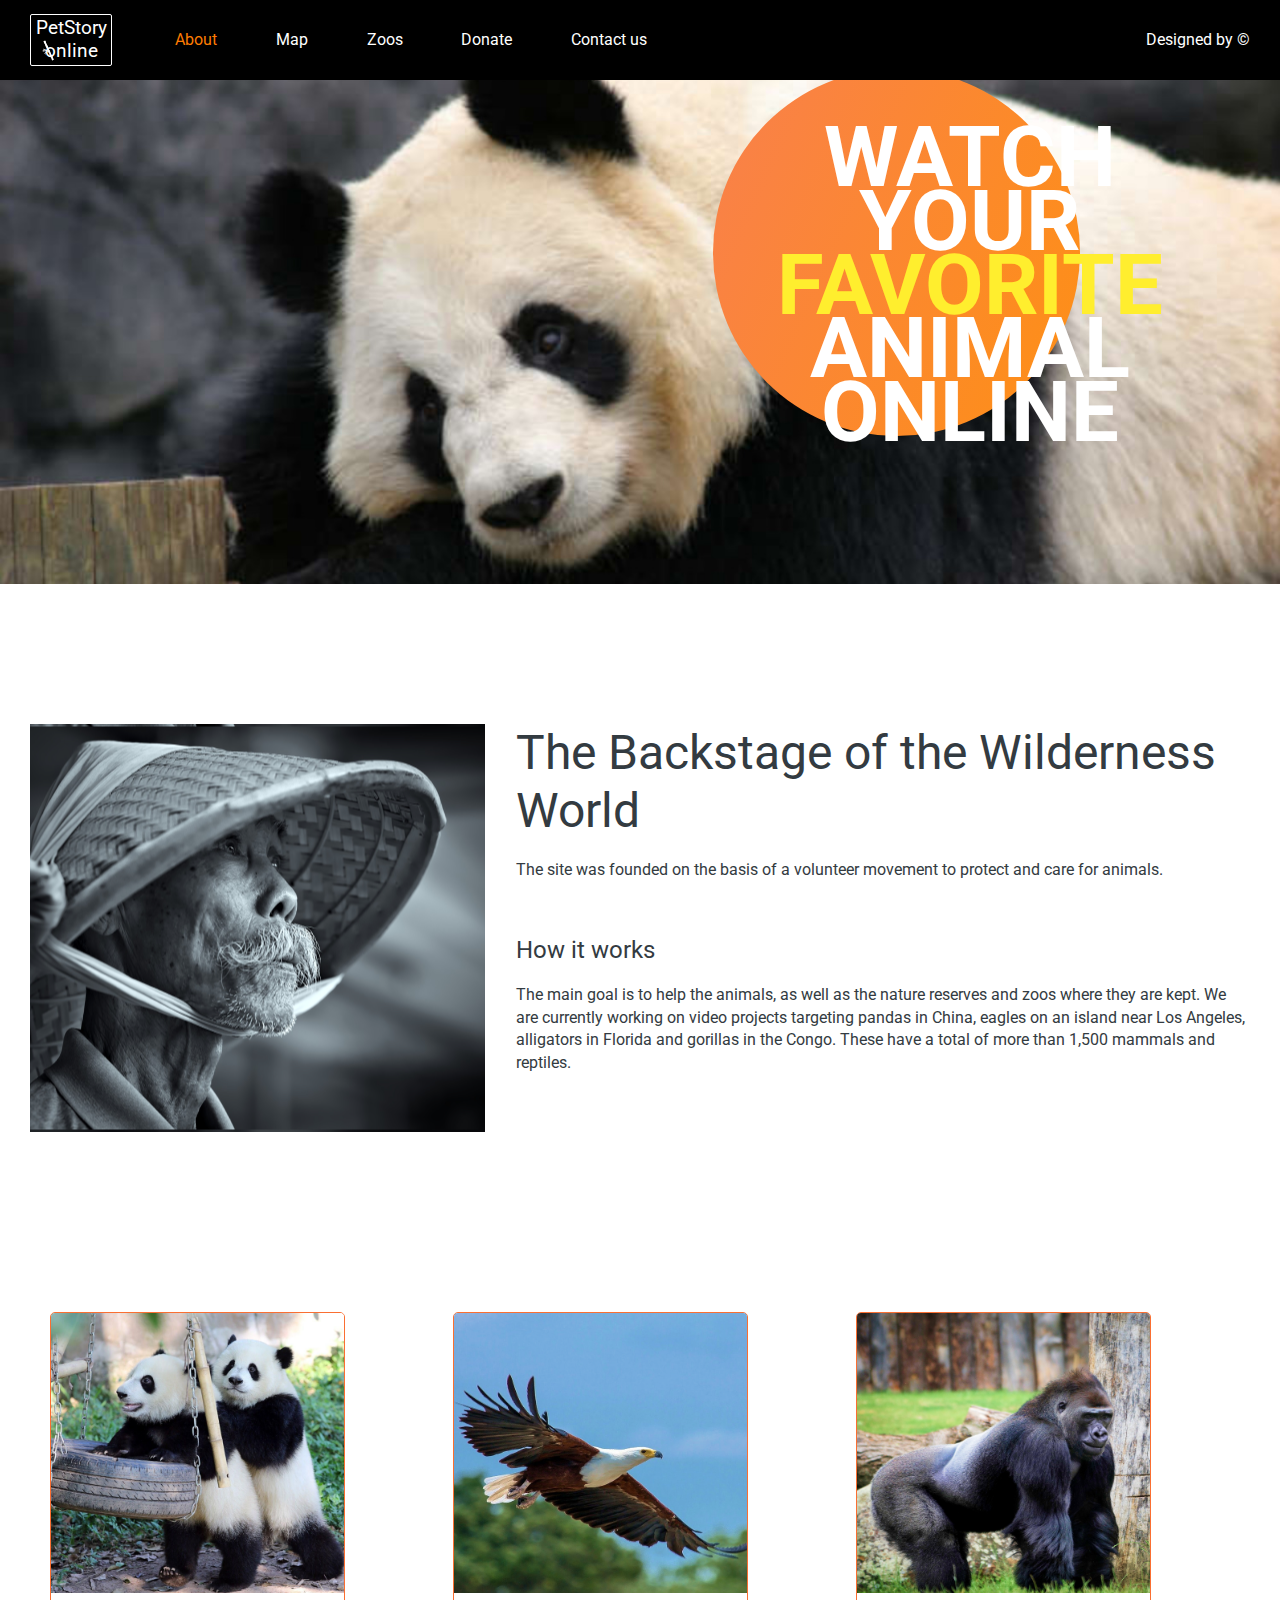
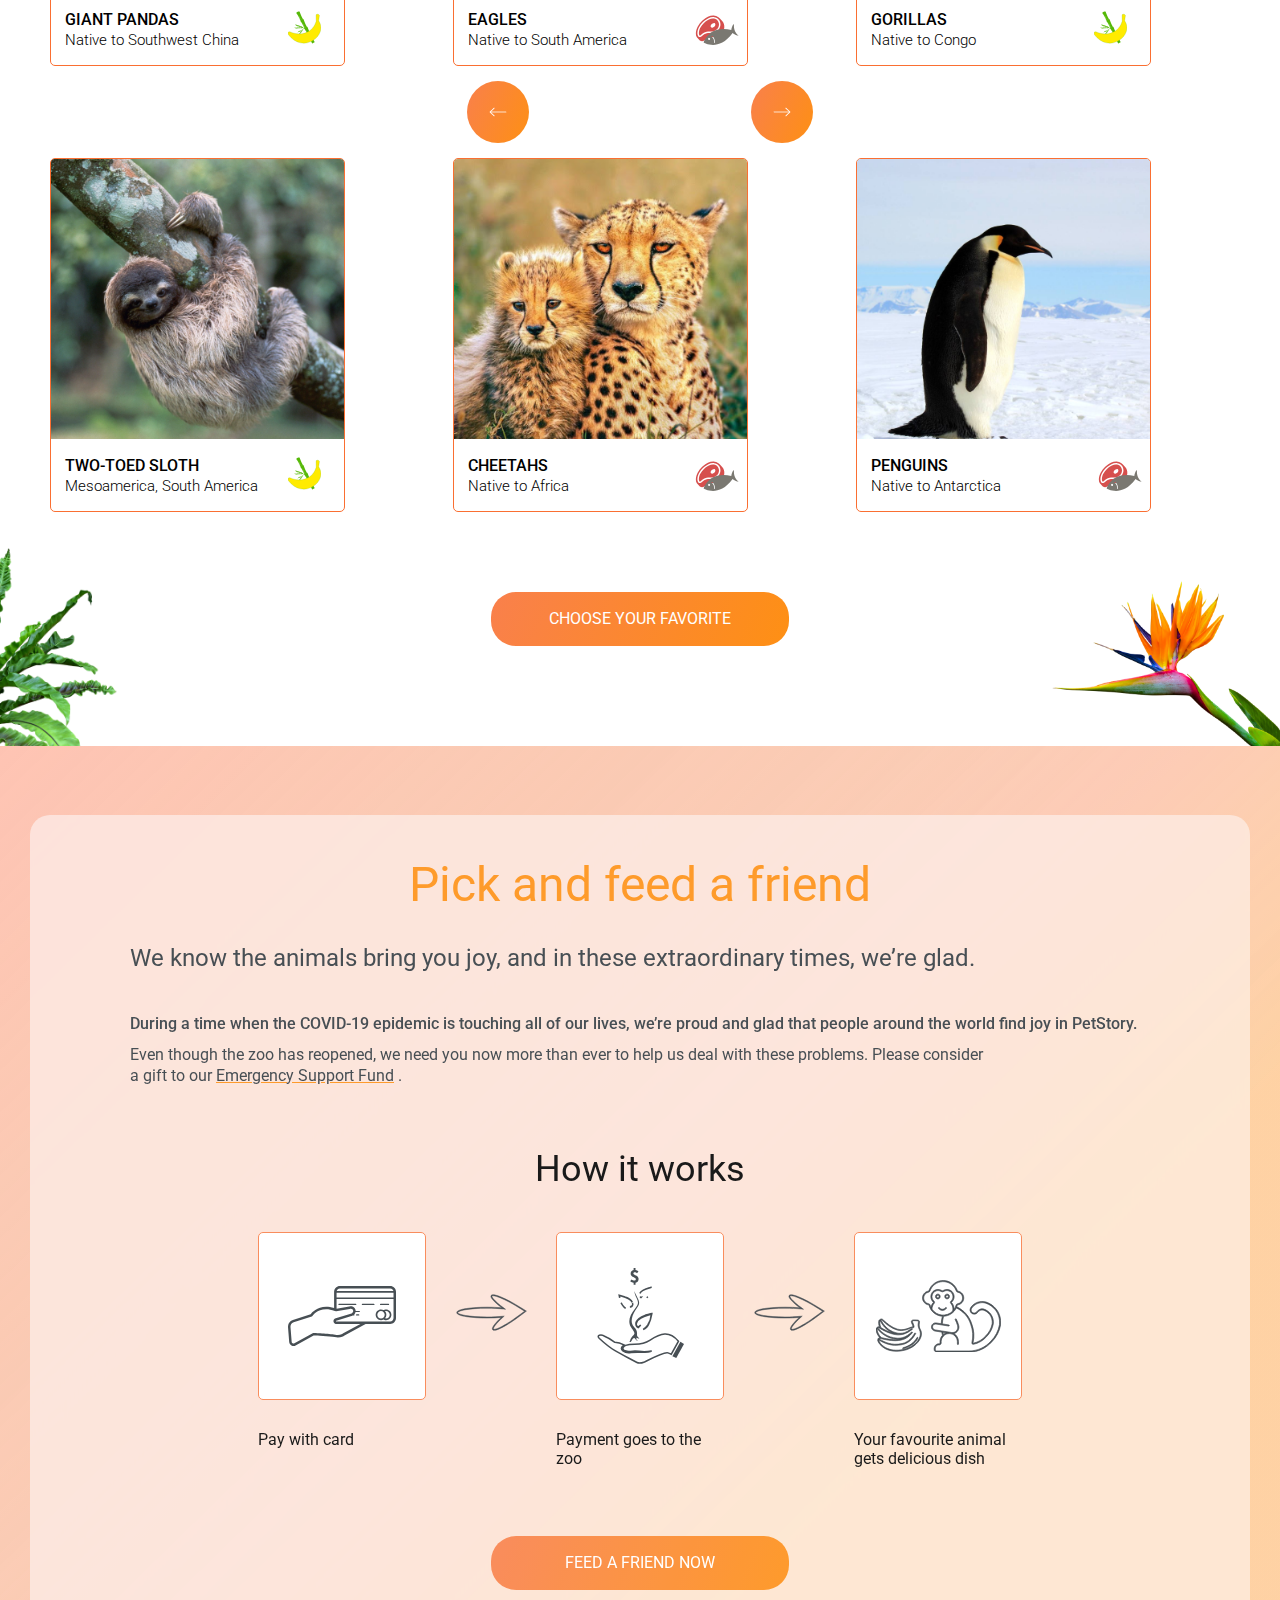
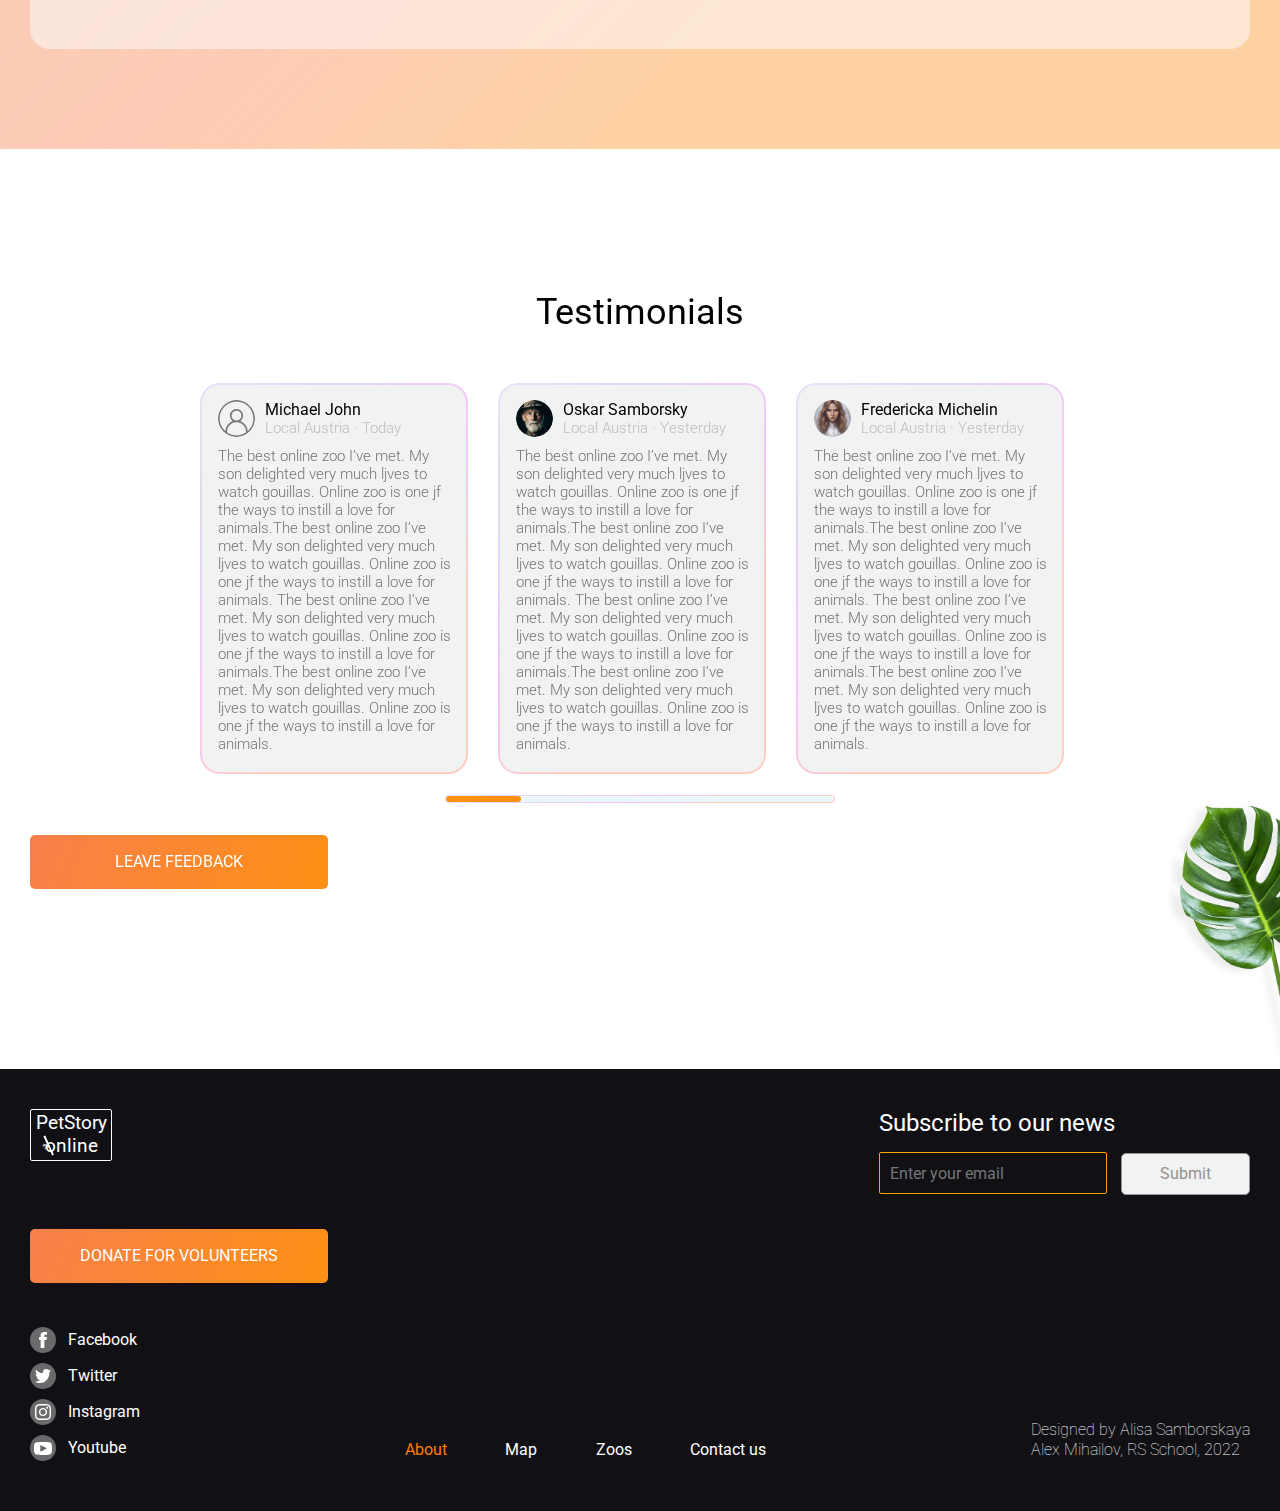
==== pages/desktop_petstory/index.html @ 9bdb4d8e "Add files via upload" ====
<!DOCTYPE html>
<html lang="en">

<head>
    <meta charset="UTF-8">
    <meta http-equiv="X-UA-Compatible" content="IE=edge">
    <meta name="viewport" content="width=device-width, initial-scale=1.0">
    <title>PetStory Online  @alexmegadrive</title>
    <link rel="stylesheet" href="./style.css">
</head>

<body>
    <h1>PetStory Online</h1>
    
    <div class="header">
        <div class="container">

            <a href="./index.html" class="logo">PetStory online</a>

            <input id="menu-toggle" type="checkbox" />
            <label class='menu-button-container' for="menu-toggle">
                <div class='menu-button'></div>
            </label>
            
            <nav>
                <ul id="navList">
                    <li><a href="#" class="nav-link nav-link--active">About</a></li>
                    <li><a href="https://maps.google.com" class="nav-link">Map</a> </li>
                    <li><a href="#" class="nav-link">Zoos</a></li>
                    <li><a href="../desktop_donate/index.html" class="nav-link">Donate</a></li>
                    <li><a href="#" class="nav-link">Contact us</a></li>
                </ul>
            </nav>
            

            <a href="https://www.figma.com/file/jfEFwkXVj1WRq7sUHDr8os/PetStory-online"
                class="nav-link header__designedby">Designed by ©</a>
        </div>
    </div>
    
    <div class="main-slide">

        <div class="main-slide__ellips"></div>
        <div class="main-slide__text">Watch your <span class="text-decoration--yellow">favorite</span> animal online
        </div>
        <a href="#" class="btn btn--rounded">Watch online</a>
    </div>
    <div class="slide-cards">
        <div class="container">

            <div class="slide-cards__info">
                <div class="slide-cards__image"></div>
                <div class="slide-cards__text-container">
                    <h2 class="slide-cards__title">The Backstage of the Wilderness World</h2>
                    <p>The site was founded on the basis of a volunteer movement to protect and care for animals.</p>
                    <div class="slide-cards__title2">How it works</div>
                    <p>The main goal is to help the animals, as well as the nature reserves and zoos where they are
                        kept. We are currently working on video projects targeting pandas in China, eagles on an island
                        near Los Angeles, alligators in Florida and gorillas in the Congo. These have a total of more
                        than 1,500 mammals and reptiles.</p>
                </div>
            </div>
        </div>
        <div class="cards-wrapper">
            <button class="cards-btn cards-btn--left" ></button>
            <div class="container">
                <div class="cards-container">
                    <a href="#" class="card">
                        <div class="img-wrapper--overflow">
                            <img src="../../assets/images/cards/pandas.png" alt="Giant Pandas" class="card-img"></img>
                        </div>
                        <div class="card-text-box">
                            <div class="card-title">giant Pandas</div>
                            <div class="card-description">Native to Southwest China</div>
                            <div class="card-food-img card-food-img--banana"></div>

                        </div>
                    </a>
                    <a href="#" class="card">
                        <div class="img-wrapper--overflow">
                            <img src="../../assets/images/cards/eagles.png" alt="Eagles" class="card-img"></img>
                        </div>
                        <div class="card-text-box">
                            <div class="card-title">Eagles</div>
                            <div class="card-description">Native to South America</div>
                            <div class="card-food-img card-food-img--meat"></div>

                        </div>
                    </a>
                    <a href="#" class="card">
                        <div class="img-wrapper--overflow">
                            <img src="../../assets/images/cards/gorillas.png" alt="Gorillas" class="card-img"></img>
                        </div>
                        <div class="card-text-box">
                            <div class="card-title">Gorillas</div>
                            <div class="card-description">Native to Congo</div>
                            <div class="card-food-img card-food-img--banana"></div>

                        </div>
                    </a>
                    <a href="#" class="card">
                        <div class="img-wrapper--overflow">
                            <img src="../../assets/images/cards/sloth.png" alt="Two-toed Sloth" class="card-img"></img>
                        </div>
                        <div class="card-text-box">
                            <div class="card-title">Two-toed Sloth</div>
                            <div class="card-description">Mesoamerica, South America</div>
                            <div class="card-food-img card-food-img--banana"></div>

                        </div>
                    </a>
                    <a href="#" class="card">
                        <div class="img-wrapper--overflow">
                            <img src="../../assets/images/cards/cheetahs.png" alt="cheetahs" class="card-img"></img>
                        </div>
                        <div class="card-text-box">
                            <div class="card-title">cheetahs</div>
                            <div class="card-description">Native to Africa</div>
                            <div class="card-food-img card-food-img--meat"></div>

                        </div>
                    </a>
                    <a href="#" class="card">
                        <div class="img-wrapper--overflow">
                            <img src="../../assets/images/cards/penguins.png" alt="Penguins" class="card-img"></img>
                        </div>
                        <div class="card-text-box">
                            <div class="card-title">Penguins</div>
                            <div class="card-description">Native to Antarctica</div>
                            <div class="card-food-img card-food-img--meat"></div>

                        </div>
                    </a>
                    <a href="#" class="card">
                        <div class="img-wrapper--overflow">
                            <img src="https://images.unsplash.com/photo-1474511320723-9a56873867b5?ixlib=rb-1.2.1&ixid=MnwxMjA3fDB8MHxzZWFyY2h8MXx8YW5pbWFsfGVufDB8fDB8fA%3D%3D&auto=format&fit=crop&w=500&q=60" alt="cheetahs" class="card-img"></img>
                        </div>
                        <div class="card-text-box">
                            <div class="card-title">fox</div>
                            <div class="card-description">Native to Country</div>
                            <div class="card-food-img card-food-img--meat"></div>

                        </div>
                    </a>
                    <a href="#" class="card">
                        <div class="img-wrapper--overflow">
                            <img src="https://images.unsplash.com/photo-1484406566174-9da000fda645?ixlib=rb-1.2.1&ixid=MnwxMjA3fDB8MHxzZWFyY2h8Mnx8YW5pbWFsfGVufDB8fDB8fA%3D%3D&auto=format&fit=crop&w=500&q=60" alt="cheetahs" class="card-img"></img>
                        </div>
                        <div class="card-text-box">
                            <div class="card-title">Deer</div>
                            <div class="card-description">Native to Country</div>
                            <div class="card-food-img card-food-img--meat"></div>

                        </div>
                    </a>
                    <a href="#" class="card">
                        <div class="img-wrapper--overflow">
                            <img src="https://images.unsplash.com/photo-1497206365907-f5e630693df0?ixlib=rb-1.2.1&ixid=MnwxMjA3fDB8MHxzZWFyY2h8MTB8fGFuaW1hbHxlbnwwfHwwfHw%3D&auto=format&fit=crop&w=500&q=60" alt="cheetahs" class="card-img"></img>
                        </div>
                        <div class="card-text-box">
                            <div class="card-title">Flamingo</div>
                            <div class="card-description">Native to Country</div>
                            <div class="card-food-img card-food-img--meat"></div>

                        </div>
                    </a>
                    <a href="#" class="card">
                        <div class="img-wrapper--overflow">
                            <img src="https://images.unsplash.com/flagged/photo-1557650454-65194af63bf9?ixlib=rb-1.2.1&ixid=MnwxMjA3fDB8MHxzZWFyY2h8MzJ8fGFuaW1hbHxlbnwwfHwwfHw%3D&auto=format&fit=crop&w=500&q=60" alt="cheetahs" class="card-img"></img>
                        </div>
                        <div class="card-text-box">
                            <div class="card-title">Rhino</div>
                            <div class="card-description">Native to Africa</div>
                            <div class="card-food-img card-food-img--meat"></div>

                        </div>
                    </a>
                    <a href="#" class="card">
                        <div class="img-wrapper--overflow">
                            <img src="https://images.unsplash.com/photo-1605092676920-8ac5ae40c7c8?ixlib=rb-1.2.1&ixid=MnwxMjA3fDB8MHxzZWFyY2h8MzN8fGFuaW1hbHxlbnwwfHwwfHw%3D&auto=format&fit=crop&w=500&q=60" alt="cheetahs" class="card-img"></img>
                        </div>
                        <div class="card-text-box">
                            <div class="card-title">Tiger</div>
                            <div class="card-description">Native to Africa</div>
                            <div class="card-food-img card-food-img--meat"></div>

                        </div>
                    </a>
                    <a href="#" class="card">
                        <div class="img-wrapper--overflow">
                            <img src="https://images.unsplash.com/photo-1534188753412-3e26d0d618d6?ixlib=rb-1.2.1&ixid=MnwxMjA3fDB8MHxzZWFyY2h8Mzd8fGFuaW1hbHxlbnwwfHwwfHw%3D&auto=format&fit=crop&w=500&q=60" alt="cheetahs" class="card-img"></img>
                        </div>
                        <div class="card-text-box">
                            <div class="card-title">Lion</div>
                            <div class="card-description">Native to Africa</div>
                            <div class="card-food-img card-food-img--meat"></div>

                        </div>
                    </a>
                </div>
            </div>
            <button class="cards-btn cards-btn--right"></button>

        </div>
        <button class="btn btn--rounded">Choose your favorite</button>
        <div class="slide-cards__bg-left-bottom"></div>
        <div class="slide-cards__bg-right-top"></div>
        <div class="slide-cards__bg-right-bottom"></div>
    </div>
    <div class="slide-friend">
        <div class="slide-friend__container">
            <h3 class="slide-friend__title">Pick and feed a friend</h3>
            <p class="slide-friend__subtitle">We know the animals bring you joy, and in these extraordinary times, we’re
                glad.</p>
            <p class="slide-friend__text--bold">During a time when the COVID-19 epidemic is touching all of our lives,
                we’re proud and glad that people around the world find joy in PetStory.</p>
            <p class="slide-friend__text">Even though the zoo has reopened, we need you now more than ever to help us
                deal with these problems. Please consider <br /> a gift to our <a href="../desktop_donate/index.html"
                    class="link--orange-underline">Emergency Support Fund</a> . </p>
            <h3 class="slide-friend__h3">How it works</h3>
            <div class="how-container">
                <div class="how-container__card">
                    <div class="how-container__arrow--small"></div>

                    <div class="how-container__card-image-wrapper">
                        <div class="how-container__card-image1"></div>
                    </div>
                    <div class="how-container__card-text">Pay with card</div>
                </div>
                <div class="how-container__arrow"></div>
                <div class="how-container__card">
                    <div class="how-container__arrow--small"></div>

                    <div class="how-container__card-image-wrapper">
                        <div class="how-container__card-image2"></div>
                    </div>
                    <div class="how-container__card-text">Payment goes to the zoo</div>
                </div>
                <div class="how-container__arrow"></div>
                <div class="how-container__card">
                    <div class="how-container__card-image-wrapper">
                        <div class="how-container__card-image3"></div>
                    </div>
                    <div class="how-container__card-text">Your favourite animal gets delicious dish</div>
                </div>
            </div>
            <a href="../desktop_donate/index.html" class="btn btn--rounded">Feed a friend now</a>
        </div>
    </div>
    <div class="slide-testimonials">
        <div class="container">
            <div class="testimonials-wrapper">
                <h3>Testimonials</h3>
                <div class="testimonials-cards-container">
                    <div class="testimonials-card__wrapper">
                        <div class="testimonials-card__card">
                            <div class="testimonials-card__header">
                                <img src="../../assets/userpic/unknown.png" alt="userpic"
                                    class="testimonials-card__header-userpic"></img>
                                <div class="testimonials-card__header-infoblock">
                                    <div class="testimonials-card__header-name">Michael John </div>
                                    <div class="testimonials-card__header-details">Local Austria · Today</div>


                                </div>
                            </div>
                            <p class="testimonials-card__text">
                                The best online zoo I’ve met. My son delighted very much ljves to watch gouillas. Online
                                zoo is one jf the ways to instill a love for animals.The best online zoo I’ve met. My
                                son delighted very much ljves to watch gouillas. Online zoo is one jf the ways to
                                instill a love for animals.
                                The best online zoo I’ve met. My son delighted very much ljves to watch gouillas. Online
                                zoo is one jf the ways to instill a love for animals.The best online zoo I’ve met. My
                                son delighted very much ljves to watch gouillas. Online zoo is one jf the ways to
                                instill a love for animals.

                            </p>
                        </div>

                    </div>
                    <div class="testimonials-card__wrapper">
                        <div class="testimonials-card__card">
                            <div class="testimonials-card__header">
                                <img src="../../assets/userpic/oscar.png" alt="userpic"
                                    class="testimonials-card__header-userpic"></img>
                                <div class="testimonials-card__header-infoblock">
                                    <div class="testimonials-card__header-name">Oskar Samborsky</div>
                                    <div class="testimonials-card__header-details">Local Austria · Yesterday</div>


                                </div>
                            </div>
                            <p class="testimonials-card__text">
                                The best online zoo I’ve met. My son delighted very much ljves to watch gouillas. Online
                                zoo is one jf the ways to instill a love for animals.The best online zoo I’ve met. My
                                son delighted very much ljves to watch gouillas. Online zoo is one jf the ways to
                                instill a love for animals.
                                The best online zoo I’ve met. My son delighted very much ljves to watch gouillas. Online
                                zoo is one jf the ways to instill a love for animals.The best online zoo I’ve met. My
                                son delighted very much ljves to watch gouillas. Online zoo is one jf the ways to
                                instill a love for animals.

                            </p>
                        </div>

                    </div>
                    <div class="testimonials-card__wrapper">
                        <div class="testimonials-card__card">
                            <div class="testimonials-card__header">
                                <img src="../../assets/userpic/frederika.png" alt="userpic"
                                    class="testimonials-card__header-userpic"></img>
                                <div class="testimonials-card__header-infoblock">
                                    <div class="testimonials-card__header-name">Fredericka Michelin </div>
                                    <div class="testimonials-card__header-details">Local Austria · Yesterday</div>


                                </div>
                            </div>
                            <p class="testimonials-card__text">
                                The best online zoo I’ve met. My son delighted very much ljves to watch gouillas. Online
                                zoo is one jf the ways to instill a love for animals.The best online zoo I’ve met. My
                                son delighted very much ljves to watch gouillas. Online zoo is one jf the ways to
                                instill a love for animals.
                                The best online zoo I’ve met. My son delighted very much ljves to watch gouillas. Online
                                zoo is one jf the ways to instill a love for animals.The best online zoo I’ve met. My
                                son delighted very much ljves to watch gouillas. Online zoo is one jf the ways to
                                instill a love for animals.

                            </p>
                        </div>
                    </div>
                    <div class="testimonials-card__wrapper">
                        <div class="testimonials-card__card">
                            <div class="testimonials-card__header">
                                <img src="../../assets/userpic/Mika Riksha.png" alt="userpic"
                                    class="testimonials-card__header-userpic"></img>
                                <div class="testimonials-card__header-infoblock">
                                    <div class="testimonials-card__header-name">Mila Riksha</div>
                                    <div class="testimonials-card__header-details">Local Austria · Today</div>
                                </div>
                            </div>
                            <p class="testimonials-card__text">
                                The best online zoo I’ve met. My son delighted very much ljves to watch gouillas. Online
                                zoo is one jf the ways to instill a love for animals.The best online zoo I’ve met. My
                                son delighted very much ljves to watch gouillas. Online zoo is one jf the ways to
                                instill a love for animals.
                                The best online zoo I’ve met. My son delighted very much ljves to watch gouillas. Online
                                zoo is one jf the ways to instill a love for animals.The best online zoo I’ve met. My
                                son delighted very much ljves to watch gouillas. Online zoo is one jf the ways to
                                instill a love for animals.
                            </p>
                        </div>
                    </div>
                    <div class="testimonials-card__wrapper">
                        <div class="testimonials-card__card">
                            <div class="testimonials-card__header">
                                <img src="../../assets/userpic/Mika Riksha.png" alt="userpic"
                                    class="testimonials-card__header-userpic"></img>
                                <div class="testimonials-card__header-infoblock">
                                    <div class="testimonials-card__header-name">Mila Riksha</div>
                                    <div class="testimonials-card__header-details">Local Austria · Today</div>
                                </div>
                            </div>
                            <p class="testimonials-card__text">
                                The best online zoo I’ve met. My son delighted very much ljves to watch gouillas. Online
                                zoo is one jf the ways to instill a love for animals.The best online zoo I’ve met. My
                                son delighted very much ljves to watch gouillas. Online zoo is one jf the ways to
                                instill a love for animals.
                                The best online zoo I’ve met. My son delighted very much ljves to watch gouillas. Online
                                zoo is one jf the ways to instill a love for animals.The best online zoo I’ve met. My
                                son delighted very much ljves to watch gouillas. Online zoo is one jf the ways to
                                instill a love for animals.
                            </p>
                        </div>
                    </div>
                    <div class="testimonials-card__wrapper">
                        <div class="testimonials-card__card">
                            <div class="testimonials-card__header">
                                <img src="../../assets/userpic/Mika Riksha.png" alt="userpic"
                                    class="testimonials-card__header-userpic"></img>
                                <div class="testimonials-card__header-infoblock">
                                    <div class="testimonials-card__header-name">Mila Riksha</div>
                                    <div class="testimonials-card__header-details">Local Austria · Today</div>
                                </div>
                            </div>
                            <p class="testimonials-card__text">
                                The best online zoo I’ve met. My son delighted very much ljves to watch gouillas. Online
                                zoo is one jf the ways to instill a love for animals.The best online zoo I’ve met. My
                                son delighted very much ljves to watch gouillas. Online zoo is one jf the ways to
                                instill a love for animals.
                                The best online zoo I’ve met. My son delighted very much ljves to watch gouillas. Online
                                zoo is one jf the ways to instill a love for animals.The best online zoo I’ve met. My
                                son delighted very much ljves to watch gouillas. Online zoo is one jf the ways to
                                instill a love for animals.

                            </p>
                        </div>
                    </div>
                    <div class="testimonials-card__wrapper">
                        <div class="testimonials-card__card">
                            <div class="testimonials-card__header">
                                <img src="../../assets/userpic/Mika Riksha.png" alt="userpic"
                                    class="testimonials-card__header-userpic"></img>
                                <div class="testimonials-card__header-infoblock">
                                    <div class="testimonials-card__header-name">Mila Riksha</div>
                                    <div class="testimonials-card__header-details">Local Austria · Today</div>
                                </div>
                            </div>
                            <p class="testimonials-card__text">
                                The best online zoo I’ve met. My son delighted very much ljves to watch gouillas. Online
                                zoo is one jf the ways to instill a love for animals.The best online zoo I’ve met. My
                                son delighted very much ljves to watch gouillas. Online zoo is one jf the ways to
                                instill a love for animals.
                                The best online zoo I’ve met. My son delighted very much ljves to watch gouillas. Online
                                zoo is one jf the ways to instill a love for animals.The best online zoo I’ve met. My
                                son delighted very much ljves to watch gouillas. Online zoo is one jf the ways to
                                instill a love for animals.

                            </p>
                        </div>
                    </div>
                    <div class="testimonials-card__wrapper">
                        <div class="testimonials-card__card">
                            <div class="testimonials-card__header">
                                <img src="../../assets/userpic/Mika Riksha.png" alt="userpic"
                                    class="testimonials-card__header-userpic"></img>
                                <div class="testimonials-card__header-infoblock">
                                    <div class="testimonials-card__header-name">Mila Riksha</div>
                                    <div class="testimonials-card__header-details">Local Austria · Today</div>
                                </div>
                            </div>
                            <p class="testimonials-card__text">
                                The best online zoo I’ve met. My son delighted very much ljves to watch gouillas. Online
                                zoo is one jf the ways to instill a love for animals.The best online zoo I’ve met. My
                                son delighted very much ljves to watch gouillas. Online zoo is one jf the ways to
                                instill a love for animals.
                                The best online zoo I’ve met. My son delighted very much ljves to watch gouillas. Online
                                zoo is one jf the ways to instill a love for animals.The best online zoo I’ve met. My
                                son delighted very much ljves to watch gouillas. Online zoo is one jf the ways to
                                instill a love for animals.
                            </p>
                        </div>
                    </div>
                    <div class="testimonials-card__wrapper">
                        <div class="testimonials-card__card">
                            <div class="testimonials-card__header">
                                <img src="../../assets/userpic/Mika Riksha.png" alt="userpic"
                                    class="testimonials-card__header-userpic"></img>
                                <div class="testimonials-card__header-infoblock">
                                    <div class="testimonials-card__header-name">Mila Riksha</div>
                                    <div class="testimonials-card__header-details">Local Austria · Today</div>
                                </div>
                            </div>
                            <p class="testimonials-card__text">
                                The best online zoo I’ve met. My son delighted very much ljves to watch gouillas. Online
                                zoo is one jf the ways to instill a love for animals.The best online zoo I’ve met. My
                                son delighted very much ljves to watch gouillas. Online zoo is one jf the ways to
                                instill a love for animals.
                                The best online zoo I’ve met. My son delighted very much ljves to watch gouillas. Online
                                zoo is one jf the ways to instill a love for animals.The best online zoo I’ve met. My
                                son delighted very much ljves to watch gouillas. Online zoo is one jf the ways to
                                instill a love for animals.
                            </p>
                        </div>
                    </div>
                    <div class="testimonials-card__wrapper">
                        <div class="testimonials-card__card">
                            <div class="testimonials-card__header">
                                <img src="../../assets/userpic/Mika Riksha.png" alt="userpic"
                                    class="testimonials-card__header-userpic"></img>
                                <div class="testimonials-card__header-infoblock">
                                    <div class="testimonials-card__header-name">Mila Riksha</div>
                                    <div class="testimonials-card__header-details">Local Austria · Today</div>
                                </div>
                            </div>
                            <p class="testimonials-card__text">
                                The best online zoo I’ve met. My son delighted very much ljves to watch gouillas. Online
                                zoo is one jf the ways to instill a love for animals.The best online zoo I’ve met. My
                                son delighted very much ljves to watch gouillas. Online zoo is one jf the ways to
                                instill a love for animals.
                                The best online zoo I’ve met. My son delighted very much ljves to watch gouillas. Online
                                zoo is one jf the ways to instill a love for animals.The best online zoo I’ve met. My
                                son delighted very much ljves to watch gouillas. Online zoo is one jf the ways to
                                instill a love for animals.

                            </p>
                        </div>
                    </div>
                    <div class="testimonials-card__wrapper">
                        <div class="testimonials-card__card">
                            <div class="testimonials-card__header">
                                <img src="../../assets/userpic/Mika Riksha.png" alt="userpic"
                                    class="testimonials-card__header-userpic"></img>
                                <div class="testimonials-card__header-infoblock">
                                    <div class="testimonials-card__header-name">Mila Riksha</div>
                                    <div class="testimonials-card__header-details">Local Austria · Today</div>
                                </div>
                            </div>
                            <p class="testimonials-card__text">
                                The best online zoo I’ve met. My son delighted very much ljves to watch gouillas. Online
                                zoo is one jf the ways to instill a love for animals.The best online zoo I’ve met. My
                                son delighted very much ljves to watch gouillas. Online zoo is one jf the ways to
                                instill a love for animals.
                                The best online zoo I’ve met. My son delighted very much ljves to watch gouillas. Online
                                zoo is one jf the ways to instill a love for animals.The best online zoo I’ve met. My
                                son delighted very much ljves to watch gouillas. Online zoo is one jf the ways to
                                instill a love for animals.

                            </p>
                        </div>
                    </div>
                    <div class="testimonials-card__wrapper">
                        <div class="testimonials-card__card">
                            <div class="testimonials-card__header">
                                <img src="../../assets/userpic/Mika Riksha.png" alt="userpic"
                                    class="testimonials-card__header-userpic"></img>
                                <div class="testimonials-card__header-infoblock">
                                    <div class="testimonials-card__header-name">Mila Riksha</div>
                                    <div class="testimonials-card__header-details">Local Austria · Today</div>
                                </div>
                            </div>
                            <p class="testimonials-card__text">
                                The best online zoo I’ve met. My son delighted very much ljves to watch gouillas. Online
                                zoo is one jf the ways to instill a love for animals.The best online zoo I’ve met. My
                                son delighted very much ljves to watch gouillas. Online zoo is one jf the ways to
                                instill a love for animals.
                                The best online zoo I’ve met. My son delighted very much ljves to watch gouillas. Online
                                zoo is one jf the ways to instill a love for animals.The best online zoo I’ve met. My
                                son delighted very much ljves to watch gouillas. Online zoo is one jf the ways to
                                instill a love for animals.
                            </p>
                        </div>
                    </div>
                    <div class="testimonials-card__wrapper">
                        <div class="testimonials-card__card">
                            <div class="testimonials-card__header">
                                <img src="../../assets/userpic/Mika Riksha.png" alt="userpic"
                                    class="testimonials-card__header-userpic"></img>
                                <div class="testimonials-card__header-infoblock">
                                    <div class="testimonials-card__header-name">Mila Riksha</div>
                                    <div class="testimonials-card__header-details">Local Austria · Today</div>
                                </div>
                            </div>
                            <p class="testimonials-card__text">
                                The best online zoo I’ve met. My son delighted very much ljves to watch gouillas. Online
                                zoo is one jf the ways to instill a love for animals.The best online zoo I’ve met. My
                                son delighted very much ljves to watch gouillas. Online zoo is one jf the ways to
                                instill a love for animals.
                                The best online zoo I’ve met. My son delighted very much ljves to watch gouillas. Online
                                zoo is one jf the ways to instill a love for animals.The best online zoo I’ve met. My
                                son delighted very much ljves to watch gouillas. Online zoo is one jf the ways to
                                instill a love for animals.

                            </p>
                        </div>
                    </div>
                    <div class="testimonials-card__wrapper">
                        <div class="testimonials-card__card">
                            <div class="testimonials-card__header">
                                <img src="../../assets/userpic/Mika Riksha.png" alt="userpic"
                                    class="testimonials-card__header-userpic"></img>
                                <div class="testimonials-card__header-infoblock">
                                    <div class="testimonials-card__header-name">Mila Riksha</div>
                                    <div class="testimonials-card__header-details">Local Austria · Today</div>
                                </div>
                            </div>
                            <p class="testimonials-card__text">
                                The best online zoo I’ve met. My son delighted very much ljves to watch gouillas. Online
                                zoo is one jf the ways to instill a love for animals.The best online zoo I’ve met. My
                                son delighted very much ljves to watch gouillas. Online zoo is one jf the ways to
                                instill a love for animals.
                                The best online zoo I’ve met. My son delighted very much ljves to watch gouillas. Online
                                zoo is one jf the ways to instill a love for animals.The best online zoo I’ve met. My
                                son delighted very much ljves to watch gouillas. Online zoo is one jf the ways to
                                instill a love for animals.

                            </p>
                        </div>
                    </div>
                </div>
                <div class="range-container">  <input class="range-slider" type="range" min="0" max="200" value="0">
                </div>
            </div>
            <a href="#" class="btn">leave feedback</a>
        </div>
        <div class="slide-testimonials__bg-right-bottom"></div>
    </div>
    <div class="footer">
        <div class="footer-container">
            <div class="footer-top">

                <div class="footer-top__left">
                    <a href="#" class="logo">PetStory online</a>
                    <a href="../desktop_donate/index.html" class="btn">Donate for volunteers</a>
                </div>
                <div class="footer-top__subscribe-box">
                    <span class="footer-top__subscribe-box-title">Subscribe to our news</span>
                    <form action="">
                        <input type="email" placeholder="Enter your email" required>
                        <input type="submit" value="Submit">
                    </form>
                </div>
            </div>
            <div class="footer-bottom">
                <div class="footer-links-section">
                    <a href="https://https://https://https://facebook.com" class="nav-link footer-links-section__line">
                        <div class="footer-links-section__link-logo social-logo--fb"></div>
                        
                        <span>Facebook</span>

                    </a>
                    <a href="https://twitter.com" class="nav-link footer-links-section__line">
                        <div class="footer-links-section__link-logo social-logo--tw"></div>
                        
                        <span>Twitter</span>

                    </a>
                    <a href="https://instagram.com" class="nav-link footer-links-section__line">
                        <div class="footer-links-section__link-logo social-logo--inst"></div>
                        <span>Instagram</span>
                        
                    </a>
                    <a href="https://youtube.com" class="nav-link footer-links-section__line">
                        <div class=" footer-links-section__link-logo social-logo--yt"></div>
                        
                        <span>Youtube</span>

                    </a>
                </div>
                <div class="footer-center">
                    <ul>
                        <li><a href="#" class="nav-link nav-link--active">About</a></li>
                        <li><a href="https://maps.google.com" class="nav-link">Map</a> </li>
                        <li><a href="#" class="nav-link">Zoos</a></li>
                        <li><a href="#" class="nav-link">Contact us</a></li>
                    </ul>
                </div>
                <div class="footer-credits">
                    <div>Designed by Alisa Samborskaya</div>
                    <div>Alex Mihailov, RS School, 2022</div>
                </div>
            </div>
        </div>
    </div>
    <script src="../../assets/scripts/HTMLservices.js"></script>
    <script src="./script.js"></script>
</body>

</html>
---- pages/desktop_petstory/style.css ----
@import url("../../assets/styles/common.css");
.main-slide {
  position: relative;
  height: 780px;
  background: url("../../assets/images/panda.jpg") no-repeat;
  background-size: cover;
}
.main-slide .btn {
  position: absolute;
  left: calc(50% - 149px + 332px);
  top: 626px;
}

.main-slide__ellips {
  position: absolute;
  width: 465px;
  height: 465px;
  left: calc(50% - 232.5px + 239.5px);
  top: 92px;
  border-radius: 50%;
  background: linear-gradient(113.96deg, #f9804b 1.49%, #fe9013 101.44%);
}

.main-slide__text {
  position: absolute;
  width: 500.31px;
  height: 400px;
  left: calc(50% - 250.155px + 330.15px);
  top: 166px;
  font-family: "Roboto";
  font-style: normal;
  font-weight: 700;
  font-size: 106.496px;
  line-height: 75%;
  text-align: center;
  text-transform: uppercase;
  color: #ffffff;
}

.text-decoration--yellow {
  color: #ffee2e;
}

.link--orange-underline {
  color: inherit;
  -webkit-text-decoration-line: underline;
          text-decoration-line: underline;
  -webkit-text-decoration-color: #fe9013;
          text-decoration-color: #fe9013;
  cursor: pointer;
}

.slide-cards {
  position: relative;
  display: flex;
  flex-direction: column;
  justify-content: center;
  align-items: center;
  background-color: white;
  padding-top: 140px;
  padding-bottom: 100px;
}

.slide-cards__bg-left-bottom {
  position: absolute;
  left: 0;
  bottom: 0;
  width: 271px;
  height: 460px;
  background: no-repeat url(../../assets/images/palm_foto.png);
}

.slide-cards__bg-right-top {
  position: absolute;
  width: 204px;
  height: 605px;
  right: 0px;
  top: 0px;
  background: no-repeat url(../../assets/images/flower_foto1.png);
  filter: drop-shadow(0px 4px 4px rgba(0, 0, 0, 0.25));
}

.slide-cards__bg-right-bottom {
  position: absolute;
  right: 0;
  bottom: 0;
  width: 368px;
  height: 275px;
  background: no-repeat url(../../assets/images/strelitzia.png);
}

.slide-cards__info {
  display: flex;
  flex-direction: row;
}

.slide-cards__image {
  width: 609px;
  height: 403px;
  background: url("../../assets/images/bamboo-cap.png");
  -webkit-backdrop-filter: blur(2px);
          backdrop-filter: blur(2px);
}

.slide-cards__text-container {
  flex: 1;
  box-sizing: border-box;
  padding-left: 87px;
  color: #333b41;
}
.slide-cards__text-container p {
  font-weight: 400;
  font-size: 16px;
  line-height: 140%;
  margin-top: 20px;
}

.slide-cards__title {
  font-style: normal;
  font-weight: 400;
  font-size: 48px;
  line-height: 120%;
}

.slide-cards__title2 {
  margin-top: 54px;
  margin-bottom: 10px;
  font-size: 24px;
  line-height: 120%;
}

.cards-wrapper {
  display: flex;
  flex-direction: row;
  justify-content: space-between;
  align-items: center;
  width: 1322px;
  margin-top: 180px;
  margin-bottom: 80px;
}

.cards-container {
  position: relative;
  display: grid;
  grid-template-columns: 1fr 1fr 1fr;
  grid-template-rows: 1fr 1fr;
  gap: 20px 30px;
  overflow: hidden;
}

.cards-btn {
  width: 62px;
  height: 62px;
  border-radius: 50%;
  border: none;
  background-position: center;
  cursor: pointer;
}

.cards-btn--left {
  background: url("../../assets/icons/small-btn-left.png") center no-repeat, linear-gradient(113.96deg, #f9804b 1.49%, #fe9013 101.44%);
}
.cards-btn--left:active {
  background: url("../../assets/icons/small-btn-left.png") center no-repeat, green;
}

.cards-btn--right {
  background: url("../../assets/icons/small-btn-right.png") center no-repeat, linear-gradient(113.96deg, #f9804b 1.49%, #fe9013 101.44%);
}
.cards-btn--right:active {
  background: url("../../assets/icons/small-btn-right.png") center no-repeat, green;
}

.card {
  position: relative;
  display: flex;
  flex-direction: column;
  width: 366px;
  height: 426px;
  box-sizing: border-box;
  overflow: hidden;
  border: 1px solid #fa6f32;
  border-radius: 5px;
  text-decoration: none;
  transition: all 0.3s ease-in;
}
.card:hover {
  background: rgba(0, 0, 0, 0.424);
}
.card:hover .img-wrapper--overflow {
  background: rgba(0, 0, 0, 0.424);
  filter: brightness(0.7);
}
.card:hover .card-img {
  transform: scale(1.1);
}
.card:hover .card-text-box {
  transform: translateY(-350px);
}
.card:hover .card-text-box .card-title,
.card:hover .card-text-box .card-description {
  color: white;
  filter: brightness(1.5);
}

.card-img {
  width: 366px;
  height: 366px;
  transition: all 0.3s ease-in;
}

.img-wrapper--overflow {
  overflow: hidden;
  width: 366px;
  height: 366px;
}

.card-text-box {
  position: relative;
  padding: 16px 8px 16px 14px;
  transition: all 0.4s ease-in;
}

.card-title {
  font-weight: 500;
  font-size: 16px;
  line-height: 140%;
  text-transform: uppercase;
  color: #000000;
}

.card-description {
  font-weight: 300;
  font-size: 15px;
  line-height: 120%;
  color: #000000;
}

.card-food-img {
  background-position: center;
  position: absolute;
  right: 8px;
  bottom: 16px;
  width: 48px;
  height: 38px;
}

.card-food-img--banana {
  background: url("../../assets/icons/banana-bamboo_icon.svg") no-repeat;
}

.card-food-img--meat {
  background: url("../../assets/icons/meet-fish_icon.svg") no-repeat;
}

.slide-friend {
  display: flex;
  flex-direction: column;
  align-items: center;
  background: linear-gradient(315.75deg, rgba(254, 210, 144, 0.7) 30.06%, #febdab 100.95%, rgba(254, 210, 144, 0.7) 106.36%), linear-gradient(315.75deg, rgba(254, 189, 171, 0.74) 30.06%, rgba(243, 169, 248, 0.66) 50.74%, #e0d8f0 80.49%, #eaf7fe 127.9%, #eaf7fe 149.54%), linear-gradient(315.75deg, rgba(254, 189, 171, 0.74) 30.06%, rgba(243, 169, 248, 0.66) 50.74%, #e0d8f0 80.49%, #eaf7fe 127.9%, #eaf7fe 149.54%);
  opacity: 0.9;
}

.slide-friend__container {
  display: flex;
  flex-direction: column;
  justify-content: center;
  box-sizing: border-box;
  margin-top: 69px;
  margin-bottom: 100px;
  padding: 41px 100px 59px 100px;
  background: rgba(253, 253, 255, 0.52);
  -webkit-backdrop-filter: blur(2px);
          backdrop-filter: blur(2px);
  border-radius: 20px;
}
.slide-friend__container .btn {
  margin-top: 60px;
  margin-left: auto;
  margin-right: auto;
}

.slide-friend__title {
  font-family: "Roboto";
  font-style: normal;
  font-weight: 400;
  font-size: 48px;
  line-height: 120%;
  text-align: center;
  color: #fe9013;
}

.slide-friend__subtitle {
  margin-top: 30px;
  font-style: normal;
  font-weight: 400;
  font-size: 24px;
  line-height: 29px;
  color: #333b41;
}

.slide-friend__text--bold {
  margin-top: 40px;
  font-style: normal;
  font-weight: 500;
  font-size: 16px;
  line-height: 21px;
  color: #333b41;
}

.slide-friend__text {
  margin-top: 10px;
  font-style: normal;
  font-weight: 400;
  font-size: 16px;
  line-height: 21px;
  color: #333b41;
}

.slide-friend__h3 {
  margin-top: 60px;
  margin-bottom: 40px;
}

.how-container {
  display: flex;
  flex-direction: row;
  justify-content: center;
}

.how-container__card {
  display: flex;
  flex-direction: column;
  justify-content: space-between;
  width: 168px;
  height: 244px;
}

.how-container__card-image-wrapper {
  display: flex;
  justify-content: center;
  align-items: center;
  box-sizing: border-box;
  width: 168px;
  height: 168px;
  background: #ffffff;
  border: 1px solid #f9804b;
  border-radius: 5px;
}

.how-container__card-text {
  height: 46px;
}

.how-container__arrow {
  background: url("../../assets/icons/how-arrow.svg") no-repeat center;
  width: 130px;
  height: 160px;
}

.how-container__arrow--small {
  display: none;
  background: url("../../assets/icons/how-arrow-small.png") no-repeat center;
  width: 130px;
  height: 160px;
}

.how-container__card-image1 {
  height: 108px;
  width: 108px;
  background: url("../../assets/icons/how-hand-card.svg") no-repeat center;
}

.how-container__card-image2 {
  height: 108px;
  width: 108px;
  background: url("../../assets/icons/how-hand-payment.svg") no-repeat center;
}

.how-container__card-image3 {
  height: 72px;
  width: 125px;
  background: url("../../assets/icons/how-monkey.svg") no-repeat center;
}

.slide-testimonials {
  position: relative;
  display: flex;
  flex-direction: column;
  align-items: center;
  padding-top: 140px;
  padding-bottom: 180px;
}
.slide-testimonials h3 {
  margin-bottom: 47px;
}
.slide-testimonials .btn {
  margin-top: 32px;
}

.testimonials-cards-container {
  display: flex;
  flex-direction: row;
  width: 1162px;
  padding-bottom: 21px;
  overflow: hidden;
  scrollbar-color: linear-gradient(113.96deg, #f9804b 1.49%, #fe9013 101.44%);
  scrollbar-width: thin;
  scrollbar-color: orange;
}
.testimonials-cards-container .testimonials-card__wrapper + .testimonials-card__wrapper {
  margin-left: 30px;
}
.testimonials-cards-container:-webkit-scrollbar-thumb {
  background-color: orange;
  border-radius: 5px;
}
.testimonials-cards-container::-webkit-scrollbar {
  margin: 0 280px;
  height: 8px;
  width: 599px;
  background-color: #f5f7f6;
  border-radius: 5px;
  border: 1px solid #e0d8f0;
}
.testimonials-cards-container::-webkit-scrollbar-track {
  background-color: transparent;
}
.testimonials-cards-container::-webkit-scrollbar-thumb {
  width: 116px;
  background-color: orange;
  border-radius: 5px;
}

.testimonials-card__wrapper {
  box-sizing: border-box;
  min-width: 268px;
  height: 391px;
  overflow: hidden;
  border-radius: 20px;
  border: 2px solid transparent;
  background: linear-gradient(315.75deg, rgba(254, 189, 171, 0.74) 30.06%, rgba(243, 169, 248, 0.66) 50.74%, #e0d8f0 80.49%, #eaf7fe 127.9%, #eaf7fe 149.54%) border-box;
  -webkit-mask-composite: xor;
  mask-composite: exclude;
}

.testimonials-card__card {
  box-sizing: border-box;
  padding: 15px 15px 19px 16px;
  width: 268px;
  height: 391px;
  background: #f1f3f2;
}

.testimonials-card__header {
  display: flex;
  flex-direction: row;
}

.testimonials-card__header-userpic {
  height: 37px;
  width: 37px;
  border-radius: 50%;
}

.testimonials-card__header-infoblock {
  display: flex;
  flex-direction: column;
  margin-left: 10px;
}

.testimonials-card__header-name {
  font-size: 16px;
  font-weight: 400;
  line-height: 19px;
  letter-spacing: 0em;
  text-align: left;
}

.testimonials-card__header-details {
  font-size: 15px;
  font-weight: 300;
  line-height: 18px;
  letter-spacing: 0em;
  text-align: left;
  color: #bdbdbd;
}

.testimonials-card__text {
  height: 307px;
  box-sizing: border-box;
  margin-top: 10px;
  font-style: normal;
  font-weight: 300;
  font-size: 15px;
  line-height: 120%;
  overflow: hidden;
  color: #767474;
}

.testimonials-scroll {
  margin: 21px auto 31px auto;
  height: 8px;
  width: 599px;
  background: url("../../assets/elements/line_scrol.png") no-repeat center;
}

.slide-testimonials__bg-right-bottom {
  position: absolute;
  right: 0;
  bottom: 0;
  width: 248px;
  height: 295.45px;
  background: no-repeat url("../../assets/images/leav_foto.png");
}

.range-container {
  display: flex;
  margin: 0 auto;
  border: 0.5px solid transparent;
  background: linear-gradient(315.75deg, rgba(254, 189, 171, 0.74) 30.06%, rgba(243, 169, 248, 0.66) 50.74%, #e0d8f0 80.49%, #eaf7fe 127.9%, #eaf7fe 149.54%) border-box;
  -webkit-mask-composite: xor;
  width: 390px;
  border-radius: 5px;
  height: 8px;
  box-sizing: border-box;
}

.range-slider {
  margin: 0 auto;
  -webkit-appearance: none !important;
  width: 390px;
  height: 6px;
  background: #eaf7fe;
  /* border: 0.5px solid rgba(254, 189, 171, 0.7411764706); */
  outline: none;
  border-radius: 5px;
  box-sizing: border-box;
}

.range-slider::-webkit-slider-thumb {
  -webkit-appearance: none !important;
  width: 75px;
  height: 6px;
  background: #fe9013;
  border-radius: 5px;
  cursor: pointer;
}

/* small desktop */
@media screen and (min-width: 1381px) {
  .cards-container {
    height: 880px;
  }
}
@media screen and (min-width: 1381px) and (max-width: 1599px) {
  body {
    min-width: unset;
  }
  .container,
.cards-wrapper,
.slide-friend__container,
.testimonials-wrapper,
.footer-container {
    width: calc(100% - 60px);
  }
  .cards-wrapper > .container {
    width: auto;
  }
}
@media screen and (min-width: 1000px) and (max-width: 1380px) {
  body {
    min-width: unset;
  }
  .cards-wrapper {
    width: calc(100% - 100px);
  }
  .cards-container {
    height: 800px;
  }
  .container,
.slide-friend__container,
.testimonials-wrapper,
.footer-container {
    width: calc(100% - 60px);
  }
  .main-slide {
    height: 584px;
  }
  .main-slide .main-slide__ellips {
    width: 367px;
    height: 367px;
    left: auto;
    top: 69px;
    right: 200px;
  }
  .main-slide .main-slide__text {
    font-weight: 700;
    font-size: 85px;
    line-height: 75%;
    left: auto;
    top: 126px;
    right: 60px;
  }
  .main-slide .main-slide .btn {
    left: auto;
    top: auto;
    bottom: 40px;
    right: 170px;
  }
  .slide-cards .cards-wrapper {
    position: relative;
  }
  .slide-cards .cards-wrapper .container {
    width: 100%;
  }
  .slide-cards .slide-cards__text-container {
    padding-left: 31px;
  }
  .slide-cards .slide-cards__image {
    width: 455px;
    height: 408px;
    background-position: center;
  }
  .slide-cards .slide-cards__bg-right-top {
    display: none;
  }
  .slide-cards .cards-container {
    position: relative;
    grid-template-columns: 1fr 1fr 1fr;
    gap: 92px 29px;
  }
  .slide-cards .card {
    width: 295px;
    height: 354px;
  }
  .slide-cards .card:hover .card-text-box {
    transform: translateY(-270px);
  }
  .slide-cards .card-img,
.slide-cards .img-wrapper--overflow {
    width: 100%;
    -o-object-fit: cover;
       object-fit: cover;
    height: 294px;
  }
  .slide-cards .cards-btn {
    top: 50%;
    position: absolute;
    z-index: 2;
  }
  .slide-cards .cards-btn--left {
    transform: translate(-50%, -50%);
    left: 38%;
  }
  .slide-cards .cards-btn--right {
    right: 38%;

    transform: translate(50%, -50%);
  }
  .slide-cards .slide-cards .card-img,
.slide-cards .slide-cards .img-wrapper--overflow {
    width: 100%;
  }
  .slide-cards .slide-cards__bg-left-bottom {
    width: 386px;
    height: 202px;
    background-size: contain;
  }
  .slide-cards .slide-cards__bg-right-bottom {
    width: 241px;
    height: 180px;
    background-size: contain;
  }
  .slide-testimonials .testimonials-cards-container {
    margin: 0 auto;
    width: 881px;
  }
  .slide-testimonials .testimonials-card__wrapper,
.slide-testimonials .testimonials-card__card {
    width: 293px;
    height: 391px;
  }
  .slide-testimonials .testimonials-card__text {
    padding-right: 27px;
  }
  .slide-testimonials .slide-testimonials__bg-right-bottom {
    width: 182px;
    height: 292px;
    background-position: right;
    background-size: contain;
  }
}
@media screen and (min-width: 640px) and (max-width: 999px) {
  .header .logo {
    width: 50px;
  }
  .cards-wrapper {
    width: calc(100% - 40px);
  }
  .container,
.slide-friend__container,
.testimonials-wrapper,
.footer-container {
    width: calc(100% - 40px);
  }
  .main-slide {
    height: 373px;
    background-position-y: -66px;
  }
  .main-slide .main-slide__ellips {
    width: 237.6px;
    height: 237.6px;
    left: auto;
    top: 50px;
    right: 70px;
  }
  .main-slide .main-slide__text {
    width: 255px;
    height: auto;
    font-weight: 700;
    font-size: 54.2894px;
    line-height: 75%;
    left: auto;
    top: 88px;
    right: 34px;
  }
  .main-slide .btn {
    left: 20px;
    top: auto;
    bottom: 40px;
  }
  .slide-cards {
    padding-top: 60px;
  }
  .slide-cards > .container {
    margin-left: 0;
    width: 495px;
  }
  .slide-cards .slide-cards__image {
    display: none;
  }
  .slide-cards .cards-wrapper {
    width: 100%;
    position: relative;
  }
  .slide-cards .slide-cards__text-container {
    padding-left: 31px;
  }
  .slide-cards .slide-cards__image {
    width: 455px;
    height: 408px;
    background-position: center;
  }
  .slide-cards .slide-cards__bg-right-top {
    background-size: contain;
    display: block;
    width: 158px;
    height: 476px;
  }
  .slide-cards .cards-container {
    margin: 0 auto;
    width: 600px;
    position: relative;
    grid-template-columns: 1fr 1fr;
    gap: 92px 29px;
    height: 800px;
    overflow: hidden;
  }
  .slide-cards .card {
    width: 285px;
    height: 332px;
  }
  .slide-cards .card:hover .card-text-box {
    transform: translateY(-270px);
  }
  .slide-cards .card .card-text-box {
    padding: 6px 8px 11px 14px;
  }
  .slide-cards .card .card-title {
    font-size: 12.5px;
  }
  .slide-cards .card .card-description {
    font-size: 11.7px;
  }
  .slide-cards .card .card-food-img {
    background-size: contain;
    width: 24px;
    height: 27px;
  }
  .slide-cards .card-img,
.slide-cards .img-wrapper--overflow {
    width: 100%;
    -o-object-fit: cover;
       object-fit: cover;
    height: 294px;
  }
  .slide-cards .cards-btn {
    top: 47%;
    position: absolute;
    z-index: 1;
  }
  .slide-cards .cards-btn--left {
    transform: translate(0, -50%);
    left: 37%;
  }
  .slide-cards .cards-btn--right {
    transform: translate(0%, -50%);
    right: 37%;
  }
  .slide-cards .slide-cards .card-img,
.slide-cards .slide-cards .img-wrapper--overflow {
    width: 100%;
  }
  .slide-cards .slide-cards__bg-left-bottom {
    width: 386px;
    height: 202px;
    background-size: contain;
  }
  .slide-cards .slide-cards__bg-right-bottom {
    width: 175px;
    height: 131px;
    background-size: contain;
  }
  .slide-cards .cards-wrapper {
    margin-top: 80px;
  }
  .slide-friend .how-container > * + * {
    margin-left: 42px;
  }
  .slide-friend .slide-friend__title {
    font-size: 42px;
  }
  .slide-friend .slide-friend__container {
    padding: 10px 20px 60px 20px;
    width: 100%;
    margin-top: 20px;
    margin-bottom: 20px;
  }
  .slide-friend .how-container__arrow {
    display: none;
  }
  .slide-friend .how-container__card {
    position: relative;
  }
  .slide-friend .how-container__arrow--small {
    position: absolute;
    top: -81px;
    left: 115px;
    display: block;
    z-index: 2;
  }
  .slide-testimonials {
    padding: 60px 20px 80px 20px;
  }
  .slide-testimonials .container {
    width: 100%;
  }
  .slide-testimonials .container .btn {
    margin: 32px auto 0 auto;
  }
  .slide-testimonials .testimonials-wrapper {
    width: calc(100% - 40px);
    width: 100%;
  }
  .slide-testimonials .testimonials-wrapper .range-container {
    display: none;
  }
  .slide-testimonials .testimonials-cards-container {
    width: 100%;
    margin: 0 auto;
    height: 357px;
    flex-direction: column;
  }
  .slide-testimonials .testimonials-cards-container .testimonials-card__wrapper {
    display: none;
    width: 100%;
  }
  .slide-testimonials .testimonials-cards-container .testimonials-card__wrapper:nth-child(-n+3) {
    display: block;
  }
  .slide-testimonials .testimonials-cards-container .testimonials-card__wrapper + .testimonials-card__wrapper {
    margin-left: 0px;
    margin-top: 15px;
  }
  .slide-testimonials .testimonials-card__wrapper,
.slide-testimonials .testimonials-card__card {
    width: 100%;
    height: 109px;
  }
  .slide-testimonials .testimonials-card__text {
    padding-bottom: 10px;
    height: 37px;
    overflow: hidden;
  }
  .slide-testimonials .slide-testimonials__bg-right-bottom {
    width: 94px;
    height: 153px;
    bottom: -28px;
    background-position: right;
    background-size: contain;
  }
  .footer {
    position: relative;
    padding: 12px 0;
  }
  .footer .footer-links-section > a + a {
    margin-top: 20px;
  }
  .footer .footer-top__subscribe-box {
    display: none;
  }
  .footer .footer-links-section {
    position: absolute;
    top: 20px;
    right: 20px;
  }
  .footer .footer-links-section a > span {
    display: none;
  }
  .footer .footer-links-section__link-logo {
    margin-right: 0;
  }
  .footer .footer-center ul {
    width: 83%;
  }
}
@media screen and (min-width: 0px) and (max-width: 639px) {
  .cards-wrapper {
    width: calc(100% - 20px);
  }
  .container,
.slide-friend__container,
.testimonials-wrapper,
.footer-container {
    width: calc(100% - 20px);
  }
  .main-slide {
    height: 187px;
    padding-top: 34px;
  }
  .main-slide .main-slide__ellips {
    width: 119.09px;
    height: 119.09px;
    top: 55px;
    left: calc(50% - 59.545px + 63.45px);
  }
  .main-slide .main-slide__text {
    position: absolute;
    width: 157px;
    height: auto;
    font-weight: 700;
    font-size: 28px;
    line-height: 75%;
    left: calc(50% - 59.545px + 66.45px);
    top: 74px;
  }
  .main-slide .btn {
    z-index: 1;
    top: 241px;
    left: 50%;
    transform: translateX(-50%);
  }
  .slide-cards {
    padding-top: 94px;
    padding-bottom: 60px;
  }
  .slide-cards > .container {
    box-sizing: border-box;
    padding: 0 10px;
    margin-left: 0;
    width: 100%;
  }
  .slide-cards .slide-cards__title {
    font-size: 24px;
  }
  .slide-cards .slide-cards__image {
    display: none;
  }
  .slide-cards .cards-wrapper {
    position: relative;
    margin-bottom: 10px;
  }
  .slide-cards .slide-cards__text-container {
    padding: 10px 0 0 0;
  }
  .slide-cards .slide-cards__text-container p {
    margin-top: 10px;
  }
  .slide-cards .slide-cards__image {
    width: 455px;
    height: 408px;
    background-position: center;
  }
  .slide-cards .slide-cards__bg-right-top {
    display: block;
    background-size: cover;
    width: 30px;
    height: 217px;
    top: 50px;
  }
  .slide-cards .cards-container {
    position: relative;
    grid-template-columns: 1fr;
    gap: 20px;
    height: 1490px;
    overflow: hidden;
  }
  .slide-cards .card {
    width: 277px;
    height: 354px;
    margin: 0 auto;
  }
  .slide-cards .card:hover .card-text-box {
    transform: translateY(-270px);
  }
  .slide-cards .card-img,
.slide-cards .img-wrapper--overflow {
    width: 100%;
    -o-object-fit: cover;
       object-fit: cover;
    height: 294px;
  }
  .slide-cards .cards-btn {
    display: none;
  }
  .slide-cards .slide-cards .card-img,
.slide-cards .slide-cards .img-wrapper--overflow {
    width: 100%;
  }
  .slide-cards .slide-cards__bg-left-bottom {
    width: 49px;
    height: 75px;
    background-size: contain;
  }
  .slide-cards .slide-cards__bg-right-bottom {
    width: 85px;
    height: 64px;
    background-size: contain;
  }
  .slide-cards .cards-wrapper {
    margin-top: 80px;
  }
  .slide-friend .how-container {
    flex-direction: column;
    align-items: center;
  }
  .slide-friend .slide-friend__title {
    font-size: 24px;
  }
  .slide-friend .slide-friend__subtitle {
    font-size: 18px;
    margin-top: 10px;
  }
  .slide-friend .slide-friend__text--bold, .slide-friend .slide-friend__text {
    display: none;
  }
  .slide-friend .slide-friend__h3 {
    font-size: 24px;
    margin: 20px 0;
  }
  .slide-friend .slide-friend__container {
    padding: 10px 20px 60px 20px;
    width: 100%;
    margin-top: 20px;
    margin-bottom: 20px;
  }
  .slide-friend .how-container__arrow {
    display: none;
  }
  .slide-friend .how-container__card {
    position: relative;
  }
  .slide-friend .how-container__arrow--small {
    position: absolute;
    top: 173px;
    left: 139px;
    display: block;
    z-index: 2;
    transform: rotate(82deg);
    width: 87px;
    height: 71px;
  }
  .slide-testimonials {
    padding: 30px 10px 90px 10px;
  }
  .slide-testimonials .container {
    width: 100%;
  }
  .slide-testimonials .container .btn {
    margin: 30px auto 0 auto;
  }
  .slide-testimonials .testimonials-wrapper {
    width: calc(100% - 20px);
  }
  .slide-testimonials .testimonials-cards-container {
    width: 100%;
    margin: 0 auto;
    height: 357px;
    flex-direction: column;
    padding-bottom: 0;
  }
  .slide-testimonials .testimonials-cards-container ~ .range-container {
    display: none;
  }
  .slide-testimonials .testimonials-cards-container .testimonials-card__wrapper {
    display: none;
    width: 100%;
  }
  .slide-testimonials .testimonials-cards-container .testimonials-card__wrapper:nth-child(-n+3) {
    display: block;
  }
  .slide-testimonials .testimonials-cards-container .testimonials-card__wrapper + .testimonials-card__wrapper {
    margin-left: 0px;
    margin-top: 15px;
  }
  .slide-testimonials .testimonials-card__wrapper,
.slide-testimonials .testimonials-card__card {
    width: 100%;
    height: 109px;
  }
  .slide-testimonials .testimonials-card__text {
    padding-bottom: 10px;
    height: 37px;
    overflow: hidden;
  }
  .slide-testimonials .slide-testimonials__bg-right-bottom {
    width: 73px;
    height: 113px;
    bottom: -28px;
    background-position: right;
    background-size: contain;
  }
  .footer {
    position: relative;
    padding: 20px 0;
  }
}
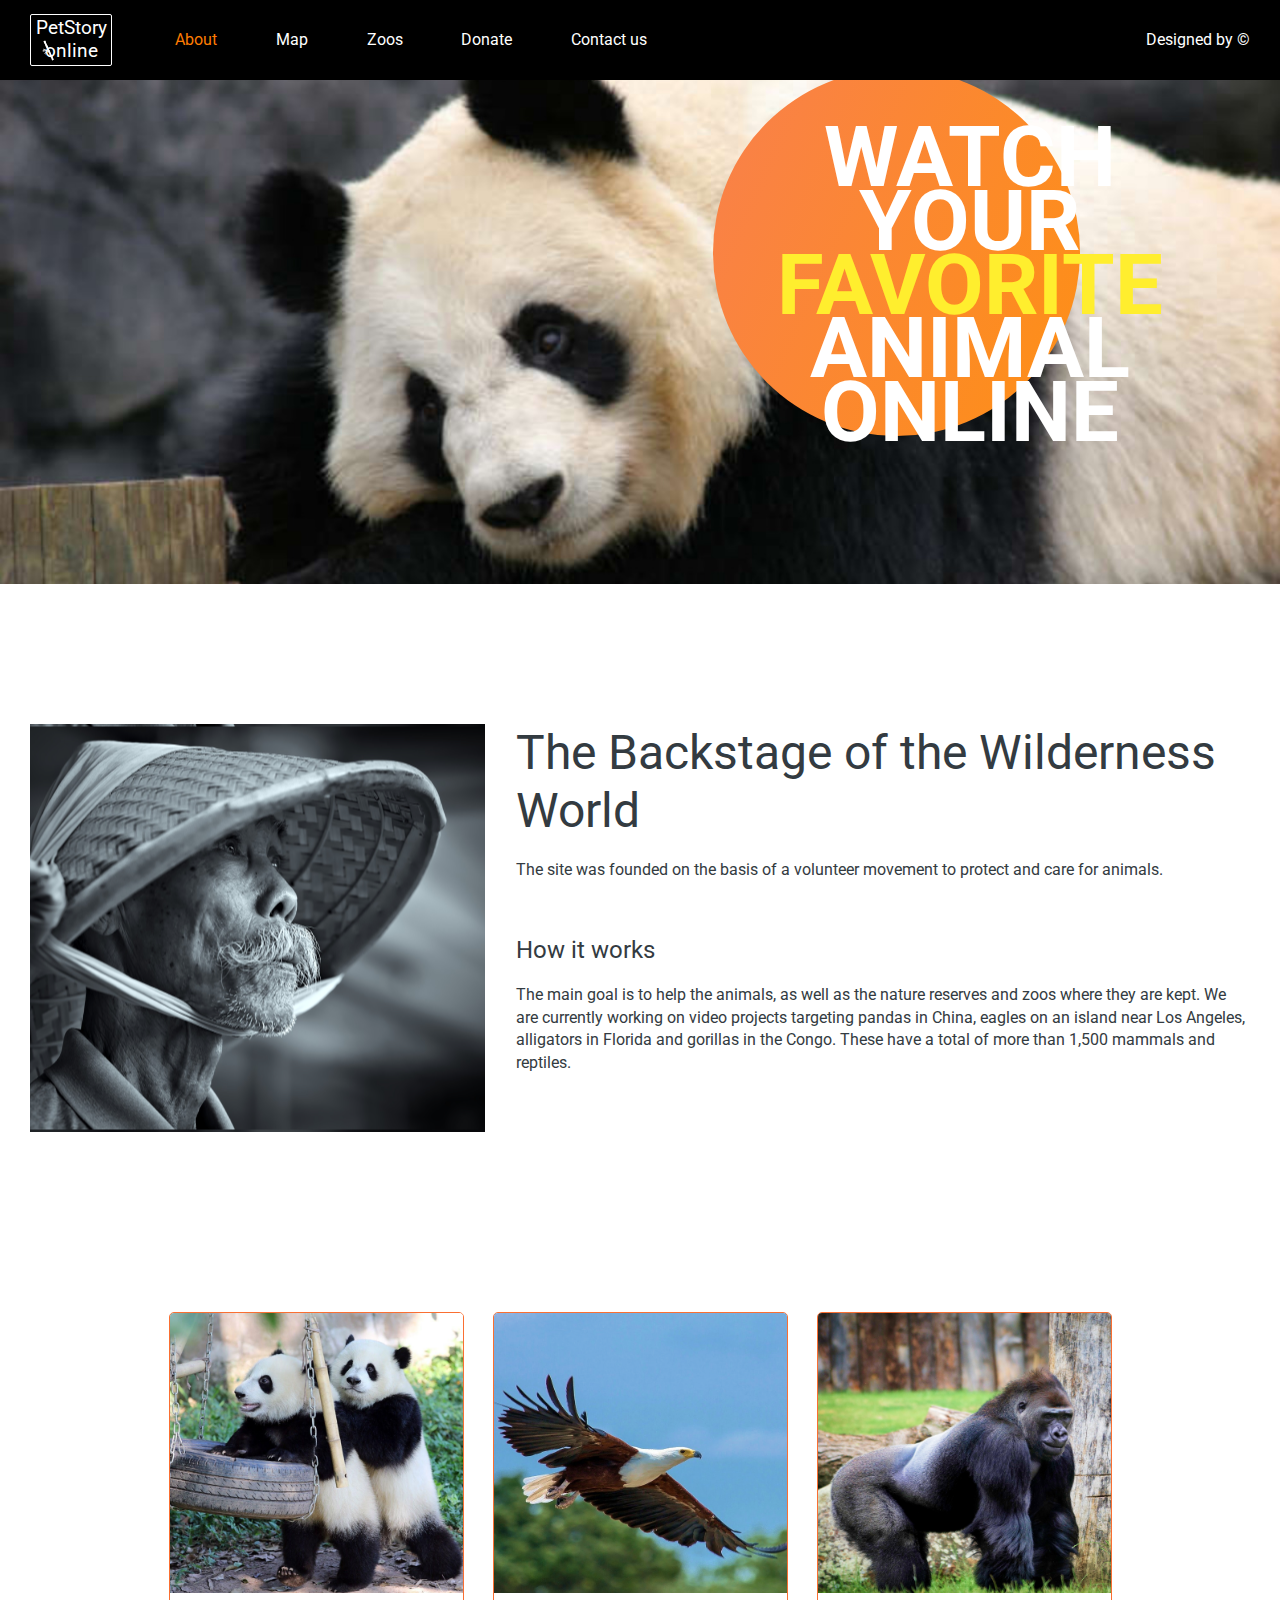
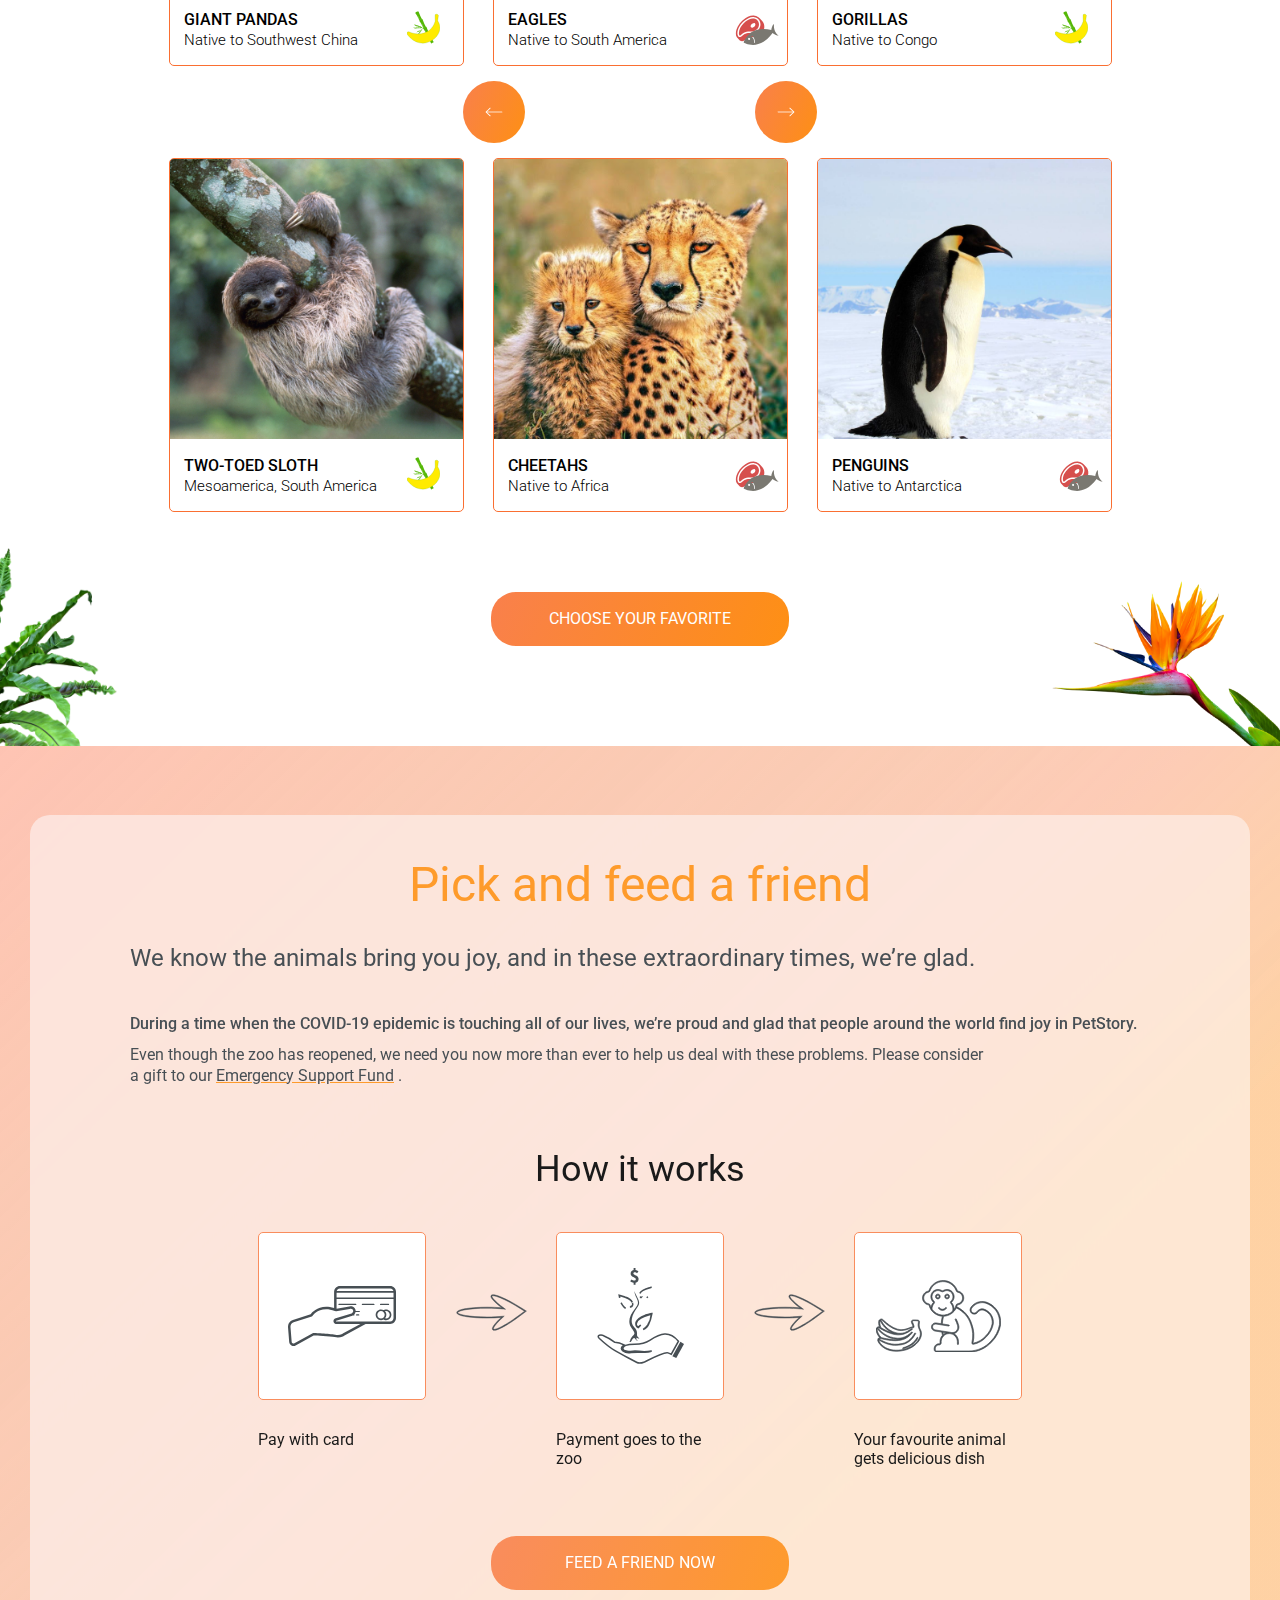
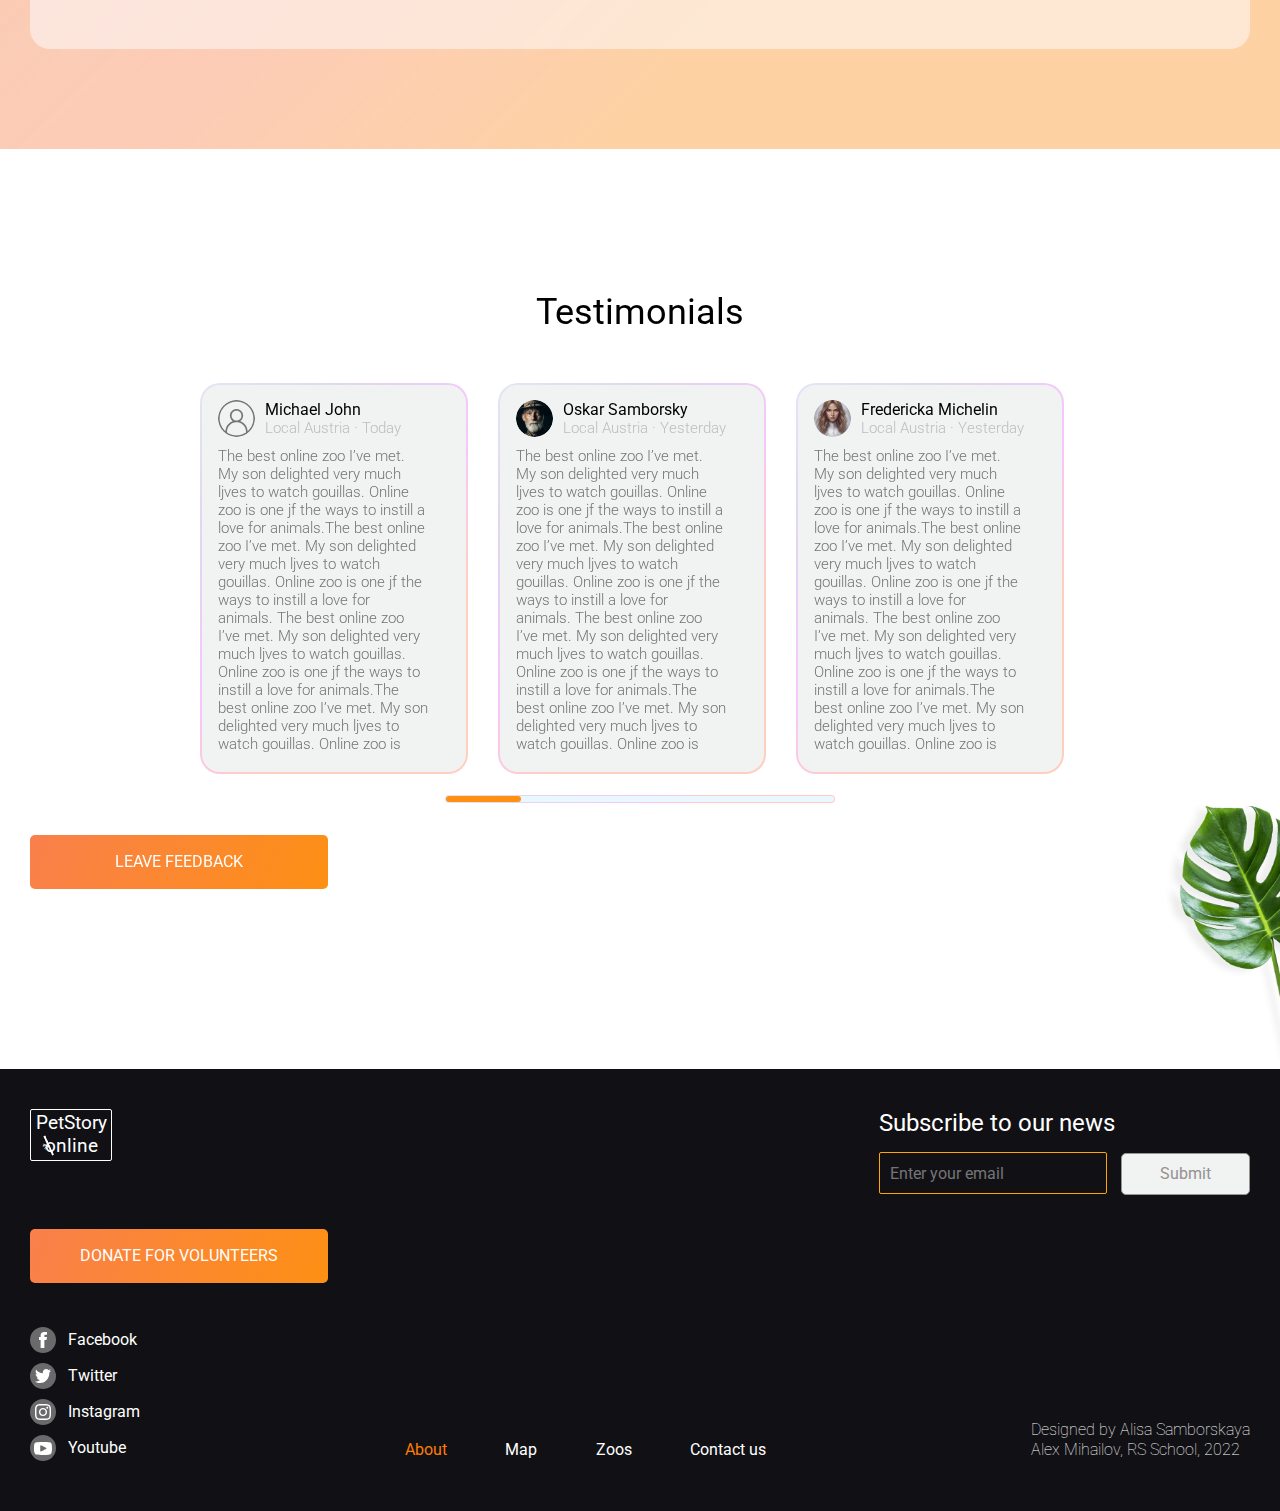
==== commit 4a353ad1: "Add files via upload" ====
--- a/pages/desktop_petstory/index.html
+++ b/pages/desktop_petstory/index.html
@@ -192,6 +192,61 @@
                         </div>
                         <div class="card-text-box">
                             <div class="card-title">Lion</div>
+                            <div class="card-description">Native to Africa</div>
+                            <div class="card-food-img card-food-img--meat"></div>
+
+                        </div>
+                    </a>
+                    <a href="#" class="card">
+                        <div class="img-wrapper--overflow">
+                            <img src="https://images.unsplash.com/photo-1555169062-013468b47731?ixlib=rb-1.2.1&ixid=MnwxMjA3fDB8MHxzZWFyY2h8NHx8YW5pbWFsfGVufDB8fDB8fA%3D%3D&auto=format&fit=crop&w=500&q=60" alt="cheetahs" class="card-img"></img>
+                        </div>
+                        <div class="card-text-box">
+                            <div class="card-title">Parrot</div>
+                            <div class="card-description">Native to Africa</div>
+                            <div class="card-food-img card-food-img--meat"></div>
+
+                        </div>
+                    </a>
+                    <a href="#" class="card">
+                        <div class="img-wrapper--overflow">
+                            <img src="https://images.unsplash.com/photo-1497752531616-c3afd9760a11?ixlib=rb-1.2.1&ixid=MnwxMjA3fDB8MHxzZWFyY2h8MjB8fGFuaW1hbHxlbnwwfHwwfHw%3D&auto=format&fit=crop&w=500&q=60" alt="cheetahs" class="card-img"></img>
+                        </div>
+                        <div class="card-text-box">
+                            <div class="card-title">Racoon</div>
+                            <div class="card-description">Native to Africa</div>
+                            <div class="card-food-img card-food-img--meat"></div>
+
+                        </div>
+                    </a>
+                    <a href="#" class="card">
+                        <div class="img-wrapper--overflow">
+                            <img src="https://images.unsplash.com/photo-1585110396000-c9ffd4e4b308?ixlib=rb-1.2.1&ixid=MnwxMjA3fDB8MHxzZWFyY2h8MjF8fGFuaW1hbHxlbnwwfHwwfHw%3D&auto=format&fit=crop&w=500&q=60" alt="cheetahs" class="card-img"></img>
+                        </div>
+                        <div class="card-text-box">
+                            <div class="card-title">Rabbit</div>
+                            <div class="card-description">Native to Africa</div>
+                            <div class="card-food-img card-food-img--meat"></div>
+
+                        </div>
+                    </a>
+                    <a href="#" class="card">
+                        <div class="img-wrapper--overflow">
+                            <img src="https://images.unsplash.com/photo-1586959140255-aab0163e21cf?ixlib=rb-1.2.1&ixid=MnwxMjA3fDB8MHxzZWFyY2h8MjR8fGFuaW1hbHxlbnwwfHwwfHw%3D&auto=format&fit=crop&w=500&q=60" alt="cheetahs" class="card-img"></img>
+                        </div>
+                        <div class="card-text-box">
+                            <div class="card-title">Timon</div>
+                            <div class="card-description">Native to Africa</div>
+                            <div class="card-food-img card-food-img--meat"></div>
+
+                        </div>
+                    </a>
+                    <a href="#" class="card">
+                        <div class="img-wrapper--overflow">
+                            <img src="https://images.unsplash.com/photo-1550853024-fae8cd4be47f?ixlib=rb-1.2.1&ixid=MnwxMjA3fDB8MHxzZWFyY2h8MzB8fGFuaW1hbHxlbnwwfHwwfHw%3D&auto=format&fit=crop&w=500&q=60" alt="cheetahs" class="card-img"></img>
+                        </div>
+                        <div class="card-text-box">
+                            <div class="card-title">Toucan</div>
                             <div class="card-description">Native to Africa</div>
                             <div class="card-food-img card-food-img--meat"></div>
 
@@ -340,245 +395,184 @@
                                 </div>
                             </div>
                             <p class="testimonials-card__text">
-                                The best online zoo I’ve met. My son delighted very much ljves to watch gouillas. Online
-                                zoo is one jf the ways to instill a love for animals.The best online zoo I’ve met. My
-                                son delighted very much ljves to watch gouillas. Online zoo is one jf the ways to
-                                instill a love for animals.
-                                The best online zoo I’ve met. My son delighted very much ljves to watch gouillas. Online
-                                zoo is one jf the ways to instill a love for animals.The best online zoo I’ve met. My
-                                son delighted very much ljves to watch gouillas. Online zoo is one jf the ways to
-                                instill a love for animals.
-                            </p>
-                        </div>
-                    </div>
-                    <div class="testimonials-card__wrapper">
-                        <div class="testimonials-card__card">
-                            <div class="testimonials-card__header">
-                                <img src="../../assets/userpic/Mika Riksha.png" alt="userpic"
-                                    class="testimonials-card__header-userpic"></img>
-                                <div class="testimonials-card__header-infoblock">
-                                    <div class="testimonials-card__header-name">Mila Riksha</div>
-                                    <div class="testimonials-card__header-details">Local Austria · Today</div>
-                                </div>
-                            </div>
-                            <p class="testimonials-card__text">
-                                The best online zoo I’ve met. My son delighted very much ljves to watch gouillas. Online
-                                zoo is one jf the ways to instill a love for animals.The best online zoo I’ve met. My
-                                son delighted very much ljves to watch gouillas. Online zoo is one jf the ways to
-                                instill a love for animals.
-                                The best online zoo I’ve met. My son delighted very much ljves to watch gouillas. Online
-                                zoo is one jf the ways to instill a love for animals.The best online zoo I’ve met. My
-                                son delighted very much ljves to watch gouillas. Online zoo is one jf the ways to
-                                instill a love for animals.
-                            </p>
-                        </div>
-                    </div>
-                    <div class="testimonials-card__wrapper">
-                        <div class="testimonials-card__card">
-                            <div class="testimonials-card__header">
-                                <img src="../../assets/userpic/Mika Riksha.png" alt="userpic"
-                                    class="testimonials-card__header-userpic"></img>
-                                <div class="testimonials-card__header-infoblock">
-                                    <div class="testimonials-card__header-name">Mila Riksha</div>
-                                    <div class="testimonials-card__header-details">Local Austria · Today</div>
-                                </div>
-                            </div>
-                            <p class="testimonials-card__text">
-                                The best online zoo I’ve met. My son delighted very much ljves to watch gouillas. Online
-                                zoo is one jf the ways to instill a love for animals.The best online zoo I’ve met. My
-                                son delighted very much ljves to watch gouillas. Online zoo is one jf the ways to
-                                instill a love for animals.
-                                The best online zoo I’ve met. My son delighted very much ljves to watch gouillas. Online
-                                zoo is one jf the ways to instill a love for animals.The best online zoo I’ve met. My
-                                son delighted very much ljves to watch gouillas. Online zoo is one jf the ways to
-                                instill a love for animals.
-
-                            </p>
-                        </div>
-                    </div>
-                    <div class="testimonials-card__wrapper">
-                        <div class="testimonials-card__card">
-                            <div class="testimonials-card__header">
-                                <img src="../../assets/userpic/Mika Riksha.png" alt="userpic"
-                                    class="testimonials-card__header-userpic"></img>
-                                <div class="testimonials-card__header-infoblock">
-                                    <div class="testimonials-card__header-name">Mila Riksha</div>
-                                    <div class="testimonials-card__header-details">Local Austria · Today</div>
-                                </div>
-                            </div>
-                            <p class="testimonials-card__text">
-                                The best online zoo I’ve met. My son delighted very much ljves to watch gouillas. Online
-                                zoo is one jf the ways to instill a love for animals.The best online zoo I’ve met. My
-                                son delighted very much ljves to watch gouillas. Online zoo is one jf the ways to
-                                instill a love for animals.
-                                The best online zoo I’ve met. My son delighted very much ljves to watch gouillas. Online
-                                zoo is one jf the ways to instill a love for animals.The best online zoo I’ve met. My
-                                son delighted very much ljves to watch gouillas. Online zoo is one jf the ways to
-                                instill a love for animals.
-
-                            </p>
-                        </div>
-                    </div>
-                    <div class="testimonials-card__wrapper">
-                        <div class="testimonials-card__card">
-                            <div class="testimonials-card__header">
-                                <img src="../../assets/userpic/Mika Riksha.png" alt="userpic"
-                                    class="testimonials-card__header-userpic"></img>
-                                <div class="testimonials-card__header-infoblock">
-                                    <div class="testimonials-card__header-name">Mila Riksha</div>
-                                    <div class="testimonials-card__header-details">Local Austria · Today</div>
-                                </div>
-                            </div>
-                            <p class="testimonials-card__text">
-                                The best online zoo I’ve met. My son delighted very much ljves to watch gouillas. Online
-                                zoo is one jf the ways to instill a love for animals.The best online zoo I’ve met. My
-                                son delighted very much ljves to watch gouillas. Online zoo is one jf the ways to
-                                instill a love for animals.
-                                The best online zoo I’ve met. My son delighted very much ljves to watch gouillas. Online
-                                zoo is one jf the ways to instill a love for animals.The best online zoo I’ve met. My
-                                son delighted very much ljves to watch gouillas. Online zoo is one jf the ways to
-                                instill a love for animals.
-                            </p>
-                        </div>
-                    </div>
-                    <div class="testimonials-card__wrapper">
-                        <div class="testimonials-card__card">
-                            <div class="testimonials-card__header">
-                                <img src="../../assets/userpic/Mika Riksha.png" alt="userpic"
-                                    class="testimonials-card__header-userpic"></img>
-                                <div class="testimonials-card__header-infoblock">
-                                    <div class="testimonials-card__header-name">Mila Riksha</div>
-                                    <div class="testimonials-card__header-details">Local Austria · Today</div>
-                                </div>
-                            </div>
-                            <p class="testimonials-card__text">
-                                The best online zoo I’ve met. My son delighted very much ljves to watch gouillas. Online
-                                zoo is one jf the ways to instill a love for animals.The best online zoo I’ve met. My
-                                son delighted very much ljves to watch gouillas. Online zoo is one jf the ways to
-                                instill a love for animals.
-                                The best online zoo I’ve met. My son delighted very much ljves to watch gouillas. Online
-                                zoo is one jf the ways to instill a love for animals.The best online zoo I’ve met. My
-                                son delighted very much ljves to watch gouillas. Online zoo is one jf the ways to
-                                instill a love for animals.
-                            </p>
-                        </div>
-                    </div>
-                    <div class="testimonials-card__wrapper">
-                        <div class="testimonials-card__card">
-                            <div class="testimonials-card__header">
-                                <img src="../../assets/userpic/Mika Riksha.png" alt="userpic"
-                                    class="testimonials-card__header-userpic"></img>
-                                <div class="testimonials-card__header-infoblock">
-                                    <div class="testimonials-card__header-name">Mila Riksha</div>
-                                    <div class="testimonials-card__header-details">Local Austria · Today</div>
-                                </div>
-                            </div>
-                            <p class="testimonials-card__text">
-                                The best online zoo I’ve met. My son delighted very much ljves to watch gouillas. Online
-                                zoo is one jf the ways to instill a love for animals.The best online zoo I’ve met. My
-                                son delighted very much ljves to watch gouillas. Online zoo is one jf the ways to
-                                instill a love for animals.
-                                The best online zoo I’ve met. My son delighted very much ljves to watch gouillas. Online
-                                zoo is one jf the ways to instill a love for animals.The best online zoo I’ve met. My
-                                son delighted very much ljves to watch gouillas. Online zoo is one jf the ways to
-                                instill a love for animals.
-
-                            </p>
-                        </div>
-                    </div>
-                    <div class="testimonials-card__wrapper">
-                        <div class="testimonials-card__card">
-                            <div class="testimonials-card__header">
-                                <img src="../../assets/userpic/Mika Riksha.png" alt="userpic"
-                                    class="testimonials-card__header-userpic"></img>
-                                <div class="testimonials-card__header-infoblock">
-                                    <div class="testimonials-card__header-name">Mila Riksha</div>
-                                    <div class="testimonials-card__header-details">Local Austria · Today</div>
-                                </div>
-                            </div>
-                            <p class="testimonials-card__text">
-                                The best online zoo I’ve met. My son delighted very much ljves to watch gouillas. Online
-                                zoo is one jf the ways to instill a love for animals.The best online zoo I’ve met. My
-                                son delighted very much ljves to watch gouillas. Online zoo is one jf the ways to
-                                instill a love for animals.
-                                The best online zoo I’ve met. My son delighted very much ljves to watch gouillas. Online
-                                zoo is one jf the ways to instill a love for animals.The best online zoo I’ve met. My
-                                son delighted very much ljves to watch gouillas. Online zoo is one jf the ways to
-                                instill a love for animals.
-
-                            </p>
-                        </div>
-                    </div>
-                    <div class="testimonials-card__wrapper">
-                        <div class="testimonials-card__card">
-                            <div class="testimonials-card__header">
-                                <img src="../../assets/userpic/Mika Riksha.png" alt="userpic"
-                                    class="testimonials-card__header-userpic"></img>
-                                <div class="testimonials-card__header-infoblock">
-                                    <div class="testimonials-card__header-name">Mila Riksha</div>
-                                    <div class="testimonials-card__header-details">Local Austria · Today</div>
-                                </div>
-                            </div>
-                            <p class="testimonials-card__text">
-                                The best online zoo I’ve met. My son delighted very much ljves to watch gouillas. Online
-                                zoo is one jf the ways to instill a love for animals.The best online zoo I’ve met. My
-                                son delighted very much ljves to watch gouillas. Online zoo is one jf the ways to
-                                instill a love for animals.
-                                The best online zoo I’ve met. My son delighted very much ljves to watch gouillas. Online
-                                zoo is one jf the ways to instill a love for animals.The best online zoo I’ve met. My
-                                son delighted very much ljves to watch gouillas. Online zoo is one jf the ways to
-                                instill a love for animals.
-                            </p>
-                        </div>
-                    </div>
-                    <div class="testimonials-card__wrapper">
-                        <div class="testimonials-card__card">
-                            <div class="testimonials-card__header">
-                                <img src="../../assets/userpic/Mika Riksha.png" alt="userpic"
-                                    class="testimonials-card__header-userpic"></img>
-                                <div class="testimonials-card__header-infoblock">
-                                    <div class="testimonials-card__header-name">Mila Riksha</div>
-                                    <div class="testimonials-card__header-details">Local Austria · Today</div>
-                                </div>
-                            </div>
-                            <p class="testimonials-card__text">
-                                The best online zoo I’ve met. My son delighted very much ljves to watch gouillas. Online
-                                zoo is one jf the ways to instill a love for animals.The best online zoo I’ve met. My
-                                son delighted very much ljves to watch gouillas. Online zoo is one jf the ways to
-                                instill a love for animals.
-                                The best online zoo I’ve met. My son delighted very much ljves to watch gouillas. Online
-                                zoo is one jf the ways to instill a love for animals.The best online zoo I’ve met. My
-                                son delighted very much ljves to watch gouillas. Online zoo is one jf the ways to
-                                instill a love for animals.
-
-                            </p>
-                        </div>
-                    </div>
-                    <div class="testimonials-card__wrapper">
-                        <div class="testimonials-card__card">
-                            <div class="testimonials-card__header">
-                                <img src="../../assets/userpic/Mika Riksha.png" alt="userpic"
-                                    class="testimonials-card__header-userpic"></img>
-                                <div class="testimonials-card__header-infoblock">
-                                    <div class="testimonials-card__header-name">Mila Riksha</div>
-                                    <div class="testimonials-card__header-details">Local Austria · Today</div>
-                                </div>
-                            </div>
-                            <p class="testimonials-card__text">
-                                The best online zoo I’ve met. My son delighted very much ljves to watch gouillas. Online
-                                zoo is one jf the ways to instill a love for animals.The best online zoo I’ve met. My
-                                son delighted very much ljves to watch gouillas. Online zoo is one jf the ways to
-                                instill a love for animals.
-                                The best online zoo I’ve met. My son delighted very much ljves to watch gouillas. Online
-                                zoo is one jf the ways to instill a love for animals.The best online zoo I’ve met. My
-                                son delighted very much ljves to watch gouillas. Online zoo is one jf the ways to
-                                instill a love for animals.
-
-                            </p>
-                        </div>
-                    </div>
-                </div>
-                <div class="range-container">  <input class="range-slider" type="range" min="0" max="200" value="0">
+                                #4 The best online zoo I’ve met. My son delighted very much ljves to watch gouillas. Online
+                                zoo is one jf the ways to instill a love for animals.The best online zoo I’ve met. My
+                                son delighted very much ljves to watch gouillas. Online zoo is one jf the ways to
+                                instill a love for animals.
+                                The best online zoo I’ve met. My son delighted very much ljves to watch gouillas. Online
+                                zoo is one jf the ways to instill a love for animals.The best online zoo I’ve met. My
+                                son delighted very much ljves to watch gouillas. Online zoo is one jf the ways to
+                                instill a love for animals.
+                            </p>
+                        </div>
+                    </div>
+                    <div class="testimonials-card__wrapper">
+                        <div class="testimonials-card__card">
+                            <div class="testimonials-card__header">
+                                <img src="../../assets/userpic/Mika Riksha.png" alt="userpic"
+                                    class="testimonials-card__header-userpic"></img>
+                                <div class="testimonials-card__header-infoblock">
+                                    <div class="testimonials-card__header-name">Mila Riksha</div>
+                                    <div class="testimonials-card__header-details">Local Austria · Today</div>
+                                </div>
+                            </div>
+                            <p class="testimonials-card__text">
+                                #5 The best online zoo I’ve met. My son delighted very much ljves to watch gouillas. Online
+                                zoo is one jf the ways to instill a love for animals.The best online zoo I’ve met. My
+                                son delighted very much ljves to watch gouillas. Online zoo is one jf the ways to
+                                instill a love for animals.
+                                The best online zoo I’ve met. My son delighted very much ljves to watch gouillas. Online
+                                zoo is one jf the ways to instill a love for animals.The best online zoo I’ve met. My
+                                son delighted very much ljves to watch gouillas. Online zoo is one jf the ways to
+                                instill a love for animals.
+                            </p>
+                        </div>
+                    </div>
+                    <div class="testimonials-card__wrapper">
+                        <div class="testimonials-card__card">
+                            <div class="testimonials-card__header">
+                                <img src="../../assets/userpic/Mika Riksha.png" alt="userpic"
+                                    class="testimonials-card__header-userpic"></img>
+                                <div class="testimonials-card__header-infoblock">
+                                    <div class="testimonials-card__header-name">Mila Riksha</div>
+                                    <div class="testimonials-card__header-details">Local Austria · Today</div>
+                                </div>
+                            </div>
+                            <p class="testimonials-card__text">
+                                #6 The best online zoo I’ve met. My son delighted very much ljves to watch gouillas. Online
+                                zoo is one jf the ways to instill a love for animals.The best online zoo I’ve met. My
+                                son delighted very much ljves to watch gouillas. Online zoo is one jf the ways to
+                                instill a love for animals.
+                                The best online zoo I’ve met. My son delighted very much ljves to watch gouillas. Online
+                                zoo is one jf the ways to instill a love for animals.The best online zoo I’ve met. My
+                                son delighted very much ljves to watch gouillas. Online zoo is one jf the ways to
+                                instill a love for animals.
+
+                            </p>
+                        </div>
+                    </div>
+                    <div class="testimonials-card__wrapper">
+                        <div class="testimonials-card__card">
+                            <div class="testimonials-card__header">
+                                <img src="../../assets/userpic/Mika Riksha.png" alt="userpic"
+                                    class="testimonials-card__header-userpic"></img>
+                                <div class="testimonials-card__header-infoblock">
+                                    <div class="testimonials-card__header-name">Mila Riksha</div>
+                                    <div class="testimonials-card__header-details">Local Austria · Today</div>
+                                </div>
+                            </div>
+                            <p class="testimonials-card__text">
+                                #7 The best online zoo I’ve met. My son delighted very much ljves to watch gouillas. Online
+                                zoo is one jf the ways to instill a love for animals.The best online zoo I’ve met. My
+                                son delighted very much ljves to watch gouillas. Online zoo is one jf the ways to
+                                instill a love for animals.
+                                The best online zoo I’ve met. My son delighted very much ljves to watch gouillas. Online
+                                zoo is one jf the ways to instill a love for animals.The best online zoo I’ve met. My
+                                son delighted very much ljves to watch gouillas. Online zoo is one jf the ways to
+                                instill a love for animals.
+
+                            </p>
+                        </div>
+                    </div>
+                    <div class="testimonials-card__wrapper">
+                        <div class="testimonials-card__card">
+                            <div class="testimonials-card__header">
+                                <img src="../../assets/userpic/Mika Riksha.png" alt="userpic"
+                                    class="testimonials-card__header-userpic"></img>
+                                <div class="testimonials-card__header-infoblock">
+                                    <div class="testimonials-card__header-name">Mila Riksha</div>
+                                    <div class="testimonials-card__header-details">Local Austria · Today</div>
+                                </div>
+                            </div>
+                            <p class="testimonials-card__text">
+                                #8 The best online zoo I’ve met. My son delighted very much ljves to watch gouillas. Online
+                                zoo is one jf the ways to instill a love for animals.The best online zoo I’ve met. My
+                                son delighted very much ljves to watch gouillas. Online zoo is one jf the ways to
+                                instill a love for animals.
+                                The best online zoo I’ve met. My son delighted very much ljves to watch gouillas. Online
+                                zoo is one jf the ways to instill a love for animals.The best online zoo I’ve met. My
+                                son delighted very much ljves to watch gouillas. Online zoo is one jf the ways to
+                                instill a love for animals.
+                            </p>
+                        </div>
+                    </div>
+                    <div class="testimonials-card__wrapper">
+                        <div class="testimonials-card__card">
+                            <div class="testimonials-card__header">
+                                <img src="../../assets/userpic/Mika Riksha.png" alt="userpic"
+                                    class="testimonials-card__header-userpic"></img>
+                                <div class="testimonials-card__header-infoblock">
+                                    <div class="testimonials-card__header-name">Mila Riksha</div>
+                                    <div class="testimonials-card__header-details">Local Austria · Today</div>
+                                </div>
+                            </div>
+                            <p class="testimonials-card__text">
+                                #9 The best online zoo I’ve met. My son delighted very much ljves to watch gouillas. Online
+                                zoo is one jf the ways to instill a love for animals.The best online zoo I’ve met. My
+                                son delighted very much ljves to watch gouillas. Online zoo is one jf the ways to
+                                instill a love for animals.
+                                The best online zoo I’ve met. My son delighted very much ljves to watch gouillas. Online
+                                zoo is one jf the ways to instill a love for animals.The best online zoo I’ve met. My
+                                son delighted very much ljves to watch gouillas. Online zoo is one jf the ways to
+                                instill a love for animals.
+                            </p>
+                        </div>
+                    </div>
+                    <div class="testimonials-card__wrapper">
+                        <div class="testimonials-card__card">
+                            <div class="testimonials-card__header">
+                                <img src="../../assets/userpic/Mika Riksha.png" alt="userpic"
+                                    class="testimonials-card__header-userpic"></img>
+                                <div class="testimonials-card__header-infoblock">
+                                    <div class="testimonials-card__header-name">Mila Riksha</div>
+                                    <div class="testimonials-card__header-details">Local Austria · Today</div>
+                                </div>
+                            </div>
+                            <p class="testimonials-card__text">
+                                #10 The best online zoo I’ve met. My son delighted very much ljves to watch gouillas. Online
+                                zoo is one jf the ways to instill a love for animals.The best online zoo I’ve met. My
+                                son delighted very much ljves to watch gouillas. Online zoo is one jf the ways to
+                                instill a love for animals.
+                                The best online zoo I’ve met. My son delighted very much ljves to watch gouillas. Online
+                                zoo is one jf the ways to instill a love for animals.The best online zoo I’ve met. My
+                                son delighted very much ljves to watch gouillas. Online zoo is one jf the ways to
+                                instill a love for animals.
+
+                            </p>
+                        </div>
+                    </div>
+                    <div class="testimonials-card__wrapper">
+                        <div class="testimonials-card__card">
+                            <div class="testimonials-card__header">
+                                <img src="../../assets/userpic/Mika Riksha.png" alt="userpic"
+                                    class="testimonials-card__header-userpic"></img>
+                                <div class="testimonials-card__header-infoblock">
+                                    <div class="testimonials-card__header-name">Mila Riksha</div>
+                                    <div class="testimonials-card__header-details">Local Austria · Today</div>
+                                </div>
+                            </div>
+                            <p class="testimonials-card__text">
+                                #11 The best online zoo I’ve met. My son delighted very much ljves to watch gouillas. Online
+                                zoo is one jf the ways to instill a love for animals.The best online zoo I’ve met. My
+                                son delighted very much ljves to watch gouillas. Online zoo is one jf the ways to
+                                instill a love for animals.
+                                The best online zoo I’ve met. My son delighted very much ljves to watch gouillas. Online
+                                zoo is one jf the ways to instill a love for animals.The best online zoo I’ve met. My
+                                son delighted very much ljves to watch gouillas. Online zoo is one jf the ways to
+                                instill a love for animals.
+
+                            </p>
+                        </div>
+                    </div>
+                  
+                </div>
+                <div class="range-container"> 
+                    <input 
+                    class="range-slider"
+                    type="range" 
+                    min="0"
+                    max="7" 
+                    value="0">
                 </div>
             </div>
             <a href="#" class="btn">leave feedback</a>
@@ -642,6 +636,10 @@
             </div>
         </div>
     </div>
+    <div class="popup">
+        <!-- <button class="popup-close-btn"></button> -->
+    </div>
+
     <script src="../../assets/scripts/HTMLservices.js"></script>
     <script src="./script.js"></script>
 </body>
--- a/pages/desktop_petstory/style.css
+++ b/pages/desktop_petstory/style.css
@@ -1,1138 +1,1158 @@
-@import url("../../assets/styles/common.css");
-.main-slide {
-  position: relative;
-  height: 780px;
-  background: url("../../assets/images/panda.jpg") no-repeat;
-  background-size: cover;
-}
-.main-slide .btn {
-  position: absolute;
-  left: calc(50% - 149px + 332px);
-  top: 626px;
-}
-
-.main-slide__ellips {
-  position: absolute;
-  width: 465px;
-  height: 465px;
-  left: calc(50% - 232.5px + 239.5px);
-  top: 92px;
-  border-radius: 50%;
-  background: linear-gradient(113.96deg, #f9804b 1.49%, #fe9013 101.44%);
-}
-
-.main-slide__text {
-  position: absolute;
-  width: 500.31px;
-  height: 400px;
-  left: calc(50% - 250.155px + 330.15px);
-  top: 166px;
-  font-family: "Roboto";
-  font-style: normal;
-  font-weight: 700;
-  font-size: 106.496px;
-  line-height: 75%;
-  text-align: center;
-  text-transform: uppercase;
-  color: #ffffff;
-}
-
-.text-decoration--yellow {
-  color: #ffee2e;
-}
-
-.link--orange-underline {
-  color: inherit;
-  -webkit-text-decoration-line: underline;
-          text-decoration-line: underline;
-  -webkit-text-decoration-color: #fe9013;
-          text-decoration-color: #fe9013;
-  cursor: pointer;
-}
-
-.slide-cards {
-  position: relative;
-  display: flex;
-  flex-direction: column;
-  justify-content: center;
-  align-items: center;
-  background-color: white;
-  padding-top: 140px;
-  padding-bottom: 100px;
-}
-
-.slide-cards__bg-left-bottom {
-  position: absolute;
-  left: 0;
-  bottom: 0;
-  width: 271px;
-  height: 460px;
-  background: no-repeat url(../../assets/images/palm_foto.png);
-}
-
-.slide-cards__bg-right-top {
-  position: absolute;
-  width: 204px;
-  height: 605px;
-  right: 0px;
-  top: 0px;
-  background: no-repeat url(../../assets/images/flower_foto1.png);
-  filter: drop-shadow(0px 4px 4px rgba(0, 0, 0, 0.25));
-}
-
-.slide-cards__bg-right-bottom {
-  position: absolute;
-  right: 0;
-  bottom: 0;
-  width: 368px;
-  height: 275px;
-  background: no-repeat url(../../assets/images/strelitzia.png);
-}
-
-.slide-cards__info {
-  display: flex;
-  flex-direction: row;
-}
-
-.slide-cards__image {
-  width: 609px;
-  height: 403px;
-  background: url("../../assets/images/bamboo-cap.png");
-  -webkit-backdrop-filter: blur(2px);
-          backdrop-filter: blur(2px);
-}
-
-.slide-cards__text-container {
-  flex: 1;
-  box-sizing: border-box;
-  padding-left: 87px;
-  color: #333b41;
-}
-.slide-cards__text-container p {
-  font-weight: 400;
-  font-size: 16px;
-  line-height: 140%;
-  margin-top: 20px;
-}
-
-.slide-cards__title {
-  font-style: normal;
-  font-weight: 400;
-  font-size: 48px;
-  line-height: 120%;
-}
-
-.slide-cards__title2 {
-  margin-top: 54px;
-  margin-bottom: 10px;
-  font-size: 24px;
-  line-height: 120%;
-}
-
-.cards-wrapper {
-  display: flex;
-  flex-direction: row;
-  justify-content: space-between;
-  align-items: center;
-  width: 1322px;
-  margin-top: 180px;
-  margin-bottom: 80px;
-}
-
-.cards-container {
-  position: relative;
-  display: grid;
-  grid-template-columns: 1fr 1fr 1fr;
-  grid-template-rows: 1fr 1fr;
-  gap: 20px 30px;
-  overflow: hidden;
-}
-
-.cards-btn {
-  width: 62px;
-  height: 62px;
-  border-radius: 50%;
-  border: none;
-  background-position: center;
-  cursor: pointer;
-}
-
-.cards-btn--left {
-  background: url("../../assets/icons/small-btn-left.png") center no-repeat, linear-gradient(113.96deg, #f9804b 1.49%, #fe9013 101.44%);
-}
-.cards-btn--left:active {
-  background: url("../../assets/icons/small-btn-left.png") center no-repeat, green;
-}
-
-.cards-btn--right {
-  background: url("../../assets/icons/small-btn-right.png") center no-repeat, linear-gradient(113.96deg, #f9804b 1.49%, #fe9013 101.44%);
-}
-.cards-btn--right:active {
-  background: url("../../assets/icons/small-btn-right.png") center no-repeat, green;
-}
-
-.card {
-  position: relative;
-  display: flex;
-  flex-direction: column;
-  width: 366px;
-  height: 426px;
-  box-sizing: border-box;
-  overflow: hidden;
-  border: 1px solid #fa6f32;
-  border-radius: 5px;
-  text-decoration: none;
-  transition: all 0.3s ease-in;
-}
-.card:hover {
-  background: rgba(0, 0, 0, 0.424);
-}
-.card:hover .img-wrapper--overflow {
-  background: rgba(0, 0, 0, 0.424);
-  filter: brightness(0.7);
-}
-.card:hover .card-img {
-  transform: scale(1.1);
-}
-.card:hover .card-text-box {
-  transform: translateY(-350px);
-}
-.card:hover .card-text-box .card-title,
-.card:hover .card-text-box .card-description {
-  color: white;
-  filter: brightness(1.5);
-}
-
-.card-img {
-  width: 366px;
-  height: 366px;
-  transition: all 0.3s ease-in;
-}
-
-.img-wrapper--overflow {
-  overflow: hidden;
-  width: 366px;
-  height: 366px;
-}
-
-.card-text-box {
-  position: relative;
-  padding: 16px 8px 16px 14px;
-  transition: all 0.4s ease-in;
-}
-
-.card-title {
-  font-weight: 500;
-  font-size: 16px;
-  line-height: 140%;
-  text-transform: uppercase;
-  color: #000000;
-}
-
-.card-description {
-  font-weight: 300;
-  font-size: 15px;
-  line-height: 120%;
-  color: #000000;
-}
-
-.card-food-img {
-  background-position: center;
-  position: absolute;
-  right: 8px;
-  bottom: 16px;
-  width: 48px;
-  height: 38px;
-}
-
-.card-food-img--banana {
-  background: url("../../assets/icons/banana-bamboo_icon.svg") no-repeat;
-}
-
-.card-food-img--meat {
-  background: url("../../assets/icons/meet-fish_icon.svg") no-repeat;
-}
-
-.slide-friend {
-  display: flex;
-  flex-direction: column;
-  align-items: center;
-  background: linear-gradient(315.75deg, rgba(254, 210, 144, 0.7) 30.06%, #febdab 100.95%, rgba(254, 210, 144, 0.7) 106.36%), linear-gradient(315.75deg, rgba(254, 189, 171, 0.74) 30.06%, rgba(243, 169, 248, 0.66) 50.74%, #e0d8f0 80.49%, #eaf7fe 127.9%, #eaf7fe 149.54%), linear-gradient(315.75deg, rgba(254, 189, 171, 0.74) 30.06%, rgba(243, 169, 248, 0.66) 50.74%, #e0d8f0 80.49%, #eaf7fe 127.9%, #eaf7fe 149.54%);
-  opacity: 0.9;
-}
-
-.slide-friend__container {
-  display: flex;
-  flex-direction: column;
-  justify-content: center;
-  box-sizing: border-box;
-  margin-top: 69px;
-  margin-bottom: 100px;
-  padding: 41px 100px 59px 100px;
-  background: rgba(253, 253, 255, 0.52);
-  -webkit-backdrop-filter: blur(2px);
-          backdrop-filter: blur(2px);
-  border-radius: 20px;
-}
-.slide-friend__container .btn {
-  margin-top: 60px;
-  margin-left: auto;
-  margin-right: auto;
-}
-
-.slide-friend__title {
-  font-family: "Roboto";
-  font-style: normal;
-  font-weight: 400;
-  font-size: 48px;
-  line-height: 120%;
-  text-align: center;
-  color: #fe9013;
-}
-
-.slide-friend__subtitle {
-  margin-top: 30px;
-  font-style: normal;
-  font-weight: 400;
-  font-size: 24px;
-  line-height: 29px;
-  color: #333b41;
-}
-
-.slide-friend__text--bold {
-  margin-top: 40px;
-  font-style: normal;
-  font-weight: 500;
-  font-size: 16px;
-  line-height: 21px;
-  color: #333b41;
-}
-
-.slide-friend__text {
-  margin-top: 10px;
-  font-style: normal;
-  font-weight: 400;
-  font-size: 16px;
-  line-height: 21px;
-  color: #333b41;
-}
-
-.slide-friend__h3 {
-  margin-top: 60px;
-  margin-bottom: 40px;
-}
-
-.how-container {
-  display: flex;
-  flex-direction: row;
-  justify-content: center;
-}
-
-.how-container__card {
-  display: flex;
-  flex-direction: column;
-  justify-content: space-between;
-  width: 168px;
-  height: 244px;
-}
-
-.how-container__card-image-wrapper {
-  display: flex;
-  justify-content: center;
-  align-items: center;
-  box-sizing: border-box;
-  width: 168px;
-  height: 168px;
-  background: #ffffff;
-  border: 1px solid #f9804b;
-  border-radius: 5px;
-}
-
-.how-container__card-text {
-  height: 46px;
-}
-
-.how-container__arrow {
-  background: url("../../assets/icons/how-arrow.svg") no-repeat center;
-  width: 130px;
-  height: 160px;
-}
-
-.how-container__arrow--small {
-  display: none;
-  background: url("../../assets/icons/how-arrow-small.png") no-repeat center;
-  width: 130px;
-  height: 160px;
-}
-
-.how-container__card-image1 {
-  height: 108px;
-  width: 108px;
-  background: url("../../assets/icons/how-hand-card.svg") no-repeat center;
-}
-
-.how-container__card-image2 {
-  height: 108px;
-  width: 108px;
-  background: url("../../assets/icons/how-hand-payment.svg") no-repeat center;
-}
-
-.how-container__card-image3 {
-  height: 72px;
-  width: 125px;
-  background: url("../../assets/icons/how-monkey.svg") no-repeat center;
-}
-
-.slide-testimonials {
-  position: relative;
-  display: flex;
-  flex-direction: column;
-  align-items: center;
-  padding-top: 140px;
-  padding-bottom: 180px;
-}
-.slide-testimonials h3 {
-  margin-bottom: 47px;
-}
-.slide-testimonials .btn {
-  margin-top: 32px;
-}
-
-.testimonials-cards-container {
-  display: flex;
-  flex-direction: row;
-  width: 1162px;
-  padding-bottom: 21px;
-  overflow: hidden;
-  scrollbar-color: linear-gradient(113.96deg, #f9804b 1.49%, #fe9013 101.44%);
-  scrollbar-width: thin;
-  scrollbar-color: orange;
-}
-.testimonials-cards-container .testimonials-card__wrapper + .testimonials-card__wrapper {
-  margin-left: 30px;
-}
-.testimonials-cards-container:-webkit-scrollbar-thumb {
-  background-color: orange;
-  border-radius: 5px;
-}
-.testimonials-cards-container::-webkit-scrollbar {
-  margin: 0 280px;
-  height: 8px;
-  width: 599px;
-  background-color: #f5f7f6;
-  border-radius: 5px;
-  border: 1px solid #e0d8f0;
-}
-.testimonials-cards-container::-webkit-scrollbar-track {
-  background-color: transparent;
-}
-.testimonials-cards-container::-webkit-scrollbar-thumb {
-  width: 116px;
-  background-color: orange;
-  border-radius: 5px;
-}
-
-.testimonials-card__wrapper {
-  box-sizing: border-box;
-  min-width: 268px;
-  height: 391px;
-  overflow: hidden;
-  border-radius: 20px;
-  border: 2px solid transparent;
-  background: linear-gradient(315.75deg, rgba(254, 189, 171, 0.74) 30.06%, rgba(243, 169, 248, 0.66) 50.74%, #e0d8f0 80.49%, #eaf7fe 127.9%, #eaf7fe 149.54%) border-box;
-  -webkit-mask-composite: xor;
-  mask-composite: exclude;
-}
-
-.testimonials-card__card {
-  box-sizing: border-box;
-  padding: 15px 15px 19px 16px;
-  width: 268px;
-  height: 391px;
-  background: #f1f3f2;
-}
-
-.testimonials-card__header {
-  display: flex;
-  flex-direction: row;
-}
-
-.testimonials-card__header-userpic {
-  height: 37px;
-  width: 37px;
-  border-radius: 50%;
-}
-
-.testimonials-card__header-infoblock {
-  display: flex;
-  flex-direction: column;
-  margin-left: 10px;
-}
-
-.testimonials-card__header-name {
-  font-size: 16px;
-  font-weight: 400;
-  line-height: 19px;
-  letter-spacing: 0em;
-  text-align: left;
-}
-
-.testimonials-card__header-details {
-  font-size: 15px;
-  font-weight: 300;
-  line-height: 18px;
-  letter-spacing: 0em;
-  text-align: left;
-  color: #bdbdbd;
-}
-
-.testimonials-card__text {
-  height: 307px;
-  box-sizing: border-box;
-  margin-top: 10px;
-  font-style: normal;
-  font-weight: 300;
-  font-size: 15px;
-  line-height: 120%;
-  overflow: hidden;
-  color: #767474;
-}
-
-.testimonials-scroll {
-  margin: 21px auto 31px auto;
-  height: 8px;
-  width: 599px;
-  background: url("../../assets/elements/line_scrol.png") no-repeat center;
-}
-
-.slide-testimonials__bg-right-bottom {
-  position: absolute;
-  right: 0;
-  bottom: 0;
-  width: 248px;
-  height: 295.45px;
-  background: no-repeat url("../../assets/images/leav_foto.png");
-}
-
-.range-container {
-  display: flex;
-  margin: 0 auto;
-  border: 0.5px solid transparent;
-  background: linear-gradient(315.75deg, rgba(254, 189, 171, 0.74) 30.06%, rgba(243, 169, 248, 0.66) 50.74%, #e0d8f0 80.49%, #eaf7fe 127.9%, #eaf7fe 149.54%) border-box;
-  -webkit-mask-composite: xor;
-  width: 390px;
-  border-radius: 5px;
-  height: 8px;
-  box-sizing: border-box;
-}
-
-.range-slider {
-  margin: 0 auto;
-  -webkit-appearance: none !important;
-  width: 390px;
-  height: 6px;
-  background: #eaf7fe;
-  /* border: 0.5px solid rgba(254, 189, 171, 0.7411764706); */
-  outline: none;
-  border-radius: 5px;
-  box-sizing: border-box;
-}
-
-.range-slider::-webkit-slider-thumb {
-  -webkit-appearance: none !important;
-  width: 75px;
-  height: 6px;
-  background: #fe9013;
-  border-radius: 5px;
-  cursor: pointer;
-}
-
-/* small desktop */
-@media screen and (min-width: 1381px) {
-  .cards-container {
-    height: 880px;
-  }
-}
-@media screen and (min-width: 1381px) and (max-width: 1599px) {
-  body {
-    min-width: unset;
-  }
-  .container,
-.cards-wrapper,
-.slide-friend__container,
-.testimonials-wrapper,
-.footer-container {
-    width: calc(100% - 60px);
-  }
-  .cards-wrapper > .container {
-    width: auto;
-  }
-}
-@media screen and (min-width: 1000px) and (max-width: 1380px) {
-  body {
-    min-width: unset;
-  }
-  .cards-wrapper {
-    width: calc(100% - 100px);
-  }
-  .cards-container {
-    height: 800px;
-  }
-  .container,
-.slide-friend__container,
-.testimonials-wrapper,
-.footer-container {
-    width: calc(100% - 60px);
-  }
-  .main-slide {
-    height: 584px;
-  }
-  .main-slide .main-slide__ellips {
-    width: 367px;
-    height: 367px;
-    left: auto;
-    top: 69px;
-    right: 200px;
-  }
-  .main-slide .main-slide__text {
-    font-weight: 700;
-    font-size: 85px;
-    line-height: 75%;
-    left: auto;
-    top: 126px;
-    right: 60px;
-  }
-  .main-slide .main-slide .btn {
-    left: auto;
-    top: auto;
-    bottom: 40px;
-    right: 170px;
-  }
-  .slide-cards .cards-wrapper {
-    position: relative;
-  }
-  .slide-cards .cards-wrapper .container {
-    width: 100%;
-  }
-  .slide-cards .slide-cards__text-container {
-    padding-left: 31px;
-  }
-  .slide-cards .slide-cards__image {
-    width: 455px;
-    height: 408px;
-    background-position: center;
-  }
-  .slide-cards .slide-cards__bg-right-top {
-    display: none;
-  }
-  .slide-cards .cards-container {
-    position: relative;
-    grid-template-columns: 1fr 1fr 1fr;
-    gap: 92px 29px;
-  }
-  .slide-cards .card {
-    width: 295px;
-    height: 354px;
-  }
-  .slide-cards .card:hover .card-text-box {
-    transform: translateY(-270px);
-  }
-  .slide-cards .card-img,
-.slide-cards .img-wrapper--overflow {
-    width: 100%;
-    -o-object-fit: cover;
-       object-fit: cover;
-    height: 294px;
-  }
-  .slide-cards .cards-btn {
-    top: 50%;
-    position: absolute;
-    z-index: 2;
-  }
-  .slide-cards .cards-btn--left {
-    transform: translate(-50%, -50%);
-    left: 38%;
-  }
-  .slide-cards .cards-btn--right {
-    right: 38%;
-
-    transform: translate(50%, -50%);
-  }
-  .slide-cards .slide-cards .card-img,
-.slide-cards .slide-cards .img-wrapper--overflow {
-    width: 100%;
-  }
-  .slide-cards .slide-cards__bg-left-bottom {
-    width: 386px;
-    height: 202px;
-    background-size: contain;
-  }
-  .slide-cards .slide-cards__bg-right-bottom {
-    width: 241px;
-    height: 180px;
-    background-size: contain;
-  }
-  .slide-testimonials .testimonials-cards-container {
-    margin: 0 auto;
-    width: 881px;
-  }
-  .slide-testimonials .testimonials-card__wrapper,
-.slide-testimonials .testimonials-card__card {
-    width: 293px;
-    height: 391px;
-  }
-  .slide-testimonials .testimonials-card__text {
-    padding-right: 27px;
-  }
-  .slide-testimonials .slide-testimonials__bg-right-bottom {
-    width: 182px;
-    height: 292px;
-    background-position: right;
-    background-size: contain;
-  }
-}
-@media screen and (min-width: 640px) and (max-width: 999px) {
-  .header .logo {
-    width: 50px;
-  }
-  .cards-wrapper {
-    width: calc(100% - 40px);
-  }
-  .container,
-.slide-friend__container,
-.testimonials-wrapper,
-.footer-container {
-    width: calc(100% - 40px);
-  }
-  .main-slide {
-    height: 373px;
-    background-position-y: -66px;
-  }
-  .main-slide .main-slide__ellips {
-    width: 237.6px;
-    height: 237.6px;
-    left: auto;
-    top: 50px;
-    right: 70px;
-  }
-  .main-slide .main-slide__text {
-    width: 255px;
-    height: auto;
-    font-weight: 700;
-    font-size: 54.2894px;
-    line-height: 75%;
-    left: auto;
-    top: 88px;
-    right: 34px;
-  }
-  .main-slide .btn {
-    left: 20px;
-    top: auto;
-    bottom: 40px;
-  }
-  .slide-cards {
-    padding-top: 60px;
-  }
-  .slide-cards > .container {
-    margin-left: 0;
-    width: 495px;
-  }
-  .slide-cards .slide-cards__image {
-    display: none;
-  }
-  .slide-cards .cards-wrapper {
-    width: 100%;
-    position: relative;
-  }
-  .slide-cards .slide-cards__text-container {
-    padding-left: 31px;
-  }
-  .slide-cards .slide-cards__image {
-    width: 455px;
-    height: 408px;
-    background-position: center;
-  }
-  .slide-cards .slide-cards__bg-right-top {
-    background-size: contain;
-    display: block;
-    width: 158px;
-    height: 476px;
-  }
-  .slide-cards .cards-container {
-    margin: 0 auto;
-    width: 600px;
-    position: relative;
-    grid-template-columns: 1fr 1fr;
-    gap: 92px 29px;
-    height: 800px;
-    overflow: hidden;
-  }
-  .slide-cards .card {
-    width: 285px;
-    height: 332px;
-  }
-  .slide-cards .card:hover .card-text-box {
-    transform: translateY(-270px);
-  }
-  .slide-cards .card .card-text-box {
-    padding: 6px 8px 11px 14px;
-  }
-  .slide-cards .card .card-title {
-    font-size: 12.5px;
-  }
-  .slide-cards .card .card-description {
-    font-size: 11.7px;
-  }
-  .slide-cards .card .card-food-img {
-    background-size: contain;
-    width: 24px;
-    height: 27px;
-  }
-  .slide-cards .card-img,
-.slide-cards .img-wrapper--overflow {
-    width: 100%;
-    -o-object-fit: cover;
-       object-fit: cover;
-    height: 294px;
-  }
-  .slide-cards .cards-btn {
-    top: 47%;
-    position: absolute;
-    z-index: 1;
-  }
-  .slide-cards .cards-btn--left {
-    transform: translate(0, -50%);
-    left: 37%;
-  }
-  .slide-cards .cards-btn--right {
-    transform: translate(0%, -50%);
-    right: 37%;
-  }
-  .slide-cards .slide-cards .card-img,
-.slide-cards .slide-cards .img-wrapper--overflow {
-    width: 100%;
-  }
-  .slide-cards .slide-cards__bg-left-bottom {
-    width: 386px;
-    height: 202px;
-    background-size: contain;
-  }
-  .slide-cards .slide-cards__bg-right-bottom {
-    width: 175px;
-    height: 131px;
-    background-size: contain;
-  }
-  .slide-cards .cards-wrapper {
-    margin-top: 80px;
-  }
-  .slide-friend .how-container > * + * {
-    margin-left: 42px;
-  }
-  .slide-friend .slide-friend__title {
-    font-size: 42px;
-  }
-  .slide-friend .slide-friend__container {
-    padding: 10px 20px 60px 20px;
-    width: 100%;
-    margin-top: 20px;
-    margin-bottom: 20px;
-  }
-  .slide-friend .how-container__arrow {
-    display: none;
-  }
-  .slide-friend .how-container__card {
-    position: relative;
-  }
-  .slide-friend .how-container__arrow--small {
-    position: absolute;
-    top: -81px;
-    left: 115px;
-    display: block;
-    z-index: 2;
-  }
-  .slide-testimonials {
-    padding: 60px 20px 80px 20px;
-  }
-  .slide-testimonials .container {
-    width: 100%;
-  }
-  .slide-testimonials .container .btn {
-    margin: 32px auto 0 auto;
-  }
-  .slide-testimonials .testimonials-wrapper {
-    width: calc(100% - 40px);
-    width: 100%;
-  }
-  .slide-testimonials .testimonials-wrapper .range-container {
-    display: none;
-  }
-  .slide-testimonials .testimonials-cards-container {
-    width: 100%;
-    margin: 0 auto;
-    height: 357px;
-    flex-direction: column;
-  }
-  .slide-testimonials .testimonials-cards-container .testimonials-card__wrapper {
-    display: none;
-    width: 100%;
-  }
-  .slide-testimonials .testimonials-cards-container .testimonials-card__wrapper:nth-child(-n+3) {
-    display: block;
-  }
-  .slide-testimonials .testimonials-cards-container .testimonials-card__wrapper + .testimonials-card__wrapper {
-    margin-left: 0px;
-    margin-top: 15px;
-  }
-  .slide-testimonials .testimonials-card__wrapper,
-.slide-testimonials .testimonials-card__card {
-    width: 100%;
-    height: 109px;
-  }
-  .slide-testimonials .testimonials-card__text {
-    padding-bottom: 10px;
-    height: 37px;
-    overflow: hidden;
-  }
-  .slide-testimonials .slide-testimonials__bg-right-bottom {
-    width: 94px;
-    height: 153px;
-    bottom: -28px;
-    background-position: right;
-    background-size: contain;
-  }
-  .footer {
-    position: relative;
-    padding: 12px 0;
-  }
-  .footer .footer-links-section > a + a {
-    margin-top: 20px;
-  }
-  .footer .footer-top__subscribe-box {
-    display: none;
-  }
-  .footer .footer-links-section {
-    position: absolute;
-    top: 20px;
-    right: 20px;
-  }
-  .footer .footer-links-section a > span {
-    display: none;
-  }
-  .footer .footer-links-section__link-logo {
-    margin-right: 0;
-  }
-  .footer .footer-center ul {
-    width: 83%;
-  }
-}
-@media screen and (min-width: 0px) and (max-width: 639px) {
-  .cards-wrapper {
-    width: calc(100% - 20px);
-  }
-  .container,
-.slide-friend__container,
-.testimonials-wrapper,
-.footer-container {
-    width: calc(100% - 20px);
-  }
-  .main-slide {
-    height: 187px;
-    padding-top: 34px;
-  }
-  .main-slide .main-slide__ellips {
-    width: 119.09px;
-    height: 119.09px;
-    top: 55px;
-    left: calc(50% - 59.545px + 63.45px);
-  }
-  .main-slide .main-slide__text {
-    position: absolute;
-    width: 157px;
-    height: auto;
-    font-weight: 700;
-    font-size: 28px;
-    line-height: 75%;
-    left: calc(50% - 59.545px + 66.45px);
-    top: 74px;
-  }
-  .main-slide .btn {
-    z-index: 1;
-    top: 241px;
-    left: 50%;
-    transform: translateX(-50%);
-  }
-  .slide-cards {
-    padding-top: 94px;
-    padding-bottom: 60px;
-  }
-  .slide-cards > .container {
-    box-sizing: border-box;
-    padding: 0 10px;
-    margin-left: 0;
-    width: 100%;
-  }
-  .slide-cards .slide-cards__title {
-    font-size: 24px;
-  }
-  .slide-cards .slide-cards__image {
-    display: none;
-  }
-  .slide-cards .cards-wrapper {
-    position: relative;
-    margin-bottom: 10px;
-  }
-  .slide-cards .slide-cards__text-container {
-    padding: 10px 0 0 0;
-  }
-  .slide-cards .slide-cards__text-container p {
-    margin-top: 10px;
-  }
-  .slide-cards .slide-cards__image {
-    width: 455px;
-    height: 408px;
-    background-position: center;
-  }
-  .slide-cards .slide-cards__bg-right-top {
-    display: block;
-    background-size: cover;
-    width: 30px;
-    height: 217px;
-    top: 50px;
-  }
-  .slide-cards .cards-container {
-    position: relative;
-    grid-template-columns: 1fr;
-    gap: 20px;
-    height: 1490px;
-    overflow: hidden;
-  }
-  .slide-cards .card {
-    width: 277px;
-    height: 354px;
-    margin: 0 auto;
-  }
-  .slide-cards .card:hover .card-text-box {
-    transform: translateY(-270px);
-  }
-  .slide-cards .card-img,
-.slide-cards .img-wrapper--overflow {
-    width: 100%;
-    -o-object-fit: cover;
-       object-fit: cover;
-    height: 294px;
-  }
-  .slide-cards .cards-btn {
-    display: none;
-  }
-  .slide-cards .slide-cards .card-img,
-.slide-cards .slide-cards .img-wrapper--overflow {
-    width: 100%;
-  }
-  .slide-cards .slide-cards__bg-left-bottom {
-    width: 49px;
-    height: 75px;
-    background-size: contain;
-  }
-  .slide-cards .slide-cards__bg-right-bottom {
-    width: 85px;
-    height: 64px;
-    background-size: contain;
-  }
-  .slide-cards .cards-wrapper {
-    margin-top: 80px;
-  }
-  .slide-friend .how-container {
-    flex-direction: column;
-    align-items: center;
-  }
-  .slide-friend .slide-friend__title {
-    font-size: 24px;
-  }
-  .slide-friend .slide-friend__subtitle {
-    font-size: 18px;
-    margin-top: 10px;
-  }
-  .slide-friend .slide-friend__text--bold, .slide-friend .slide-friend__text {
-    display: none;
-  }
-  .slide-friend .slide-friend__h3 {
-    font-size: 24px;
-    margin: 20px 0;
-  }
-  .slide-friend .slide-friend__container {
-    padding: 10px 20px 60px 20px;
-    width: 100%;
-    margin-top: 20px;
-    margin-bottom: 20px;
-  }
-  .slide-friend .how-container__arrow {
-    display: none;
-  }
-  .slide-friend .how-container__card {
-    position: relative;
-  }
-  .slide-friend .how-container__arrow--small {
-    position: absolute;
-    top: 173px;
-    left: 139px;
-    display: block;
-    z-index: 2;
-    transform: rotate(82deg);
-    width: 87px;
-    height: 71px;
-  }
-  .slide-testimonials {
-    padding: 30px 10px 90px 10px;
-  }
-  .slide-testimonials .container {
-    width: 100%;
-  }
-  .slide-testimonials .container .btn {
-    margin: 30px auto 0 auto;
-  }
-  .slide-testimonials .testimonials-wrapper {
-    width: calc(100% - 20px);
-  }
-  .slide-testimonials .testimonials-cards-container {
-    width: 100%;
-    margin: 0 auto;
-    height: 357px;
-    flex-direction: column;
-    padding-bottom: 0;
-  }
-  .slide-testimonials .testimonials-cards-container ~ .range-container {
-    display: none;
-  }
-  .slide-testimonials .testimonials-cards-container .testimonials-card__wrapper {
-    display: none;
-    width: 100%;
-  }
-  .slide-testimonials .testimonials-cards-container .testimonials-card__wrapper:nth-child(-n+3) {
-    display: block;
-  }
-  .slide-testimonials .testimonials-cards-container .testimonials-card__wrapper + .testimonials-card__wrapper {
-    margin-left: 0px;
-    margin-top: 15px;
-  }
-  .slide-testimonials .testimonials-card__wrapper,
-.slide-testimonials .testimonials-card__card {
-    width: 100%;
-    height: 109px;
-  }
-  .slide-testimonials .testimonials-card__text {
-    padding-bottom: 10px;
-    height: 37px;
-    overflow: hidden;
-  }
-  .slide-testimonials .slide-testimonials__bg-right-bottom {
-    width: 73px;
-    height: 113px;
-    bottom: -28px;
-    background-position: right;
-    background-size: contain;
-  }
-  .footer {
-    position: relative;
-    padding: 20px 0;
-  }
+@import url("../../assets/styles/common.css");
+.main-slide {
+  position: relative;
+  height: 780px;
+  background: url("../../assets/images/panda.jpg") no-repeat;
+  background-size: cover;
+}
+.main-slide .btn {
+  position: absolute;
+  left: calc(50% - 149px + 332px);
+  top: 626px;
+}
+
+.main-slide__ellips {
+  position: absolute;
+  width: 465px;
+  height: 465px;
+  left: calc(50% - 232.5px + 239.5px);
+  top: 92px;
+  border-radius: 50%;
+  background: linear-gradient(113.96deg, #f9804b 1.49%, #fe9013 101.44%);
+}
+
+.main-slide__text {
+  position: absolute;
+  width: 500.31px;
+  height: 400px;
+  left: calc(50% - 250.155px + 330.15px);
+  top: 166px;
+  font-family: "Roboto";
+  font-style: normal;
+  font-weight: 700;
+  font-size: 106.496px;
+  line-height: 75%;
+  text-align: center;
+  text-transform: uppercase;
+  color: #ffffff;
+}
+
+.text-decoration--yellow {
+  color: #ffee2e;
+}
+
+.link--orange-underline {
+  color: inherit;
+  -webkit-text-decoration-line: underline;
+          text-decoration-line: underline;
+  -webkit-text-decoration-color: #fe9013;
+          text-decoration-color: #fe9013;
+  cursor: pointer;
+}
+
+.slide-cards {
+  position: relative;
+  display: flex;
+  flex-direction: column;
+  justify-content: center;
+  align-items: center;
+  background-color: white;
+  padding-top: 140px;
+  padding-bottom: 100px;
+}
+
+.slide-cards__bg-left-bottom {
+  position: absolute;
+  left: 0;
+  bottom: 0;
+  width: 271px;
+  height: 460px;
+  background: no-repeat url(../../assets/images/palm_foto.png);
+}
+
+.slide-cards__bg-right-top {
+  position: absolute;
+  width: 204px;
+  height: 605px;
+  right: 0px;
+  top: 0px;
+  background: no-repeat url(../../assets/images/flower_foto1.png);
+  filter: drop-shadow(0px 4px 4px rgba(0, 0, 0, 0.25));
+}
+
+.slide-cards__bg-right-bottom {
+  position: absolute;
+  right: 0;
+  bottom: 0;
+  width: 368px;
+  height: 275px;
+  background: no-repeat url(../../assets/images/strelitzia.png);
+}
+
+.slide-cards__info {
+  display: flex;
+  flex-direction: row;
+}
+
+.slide-cards__image {
+  width: 609px;
+  height: 403px;
+  background: url("../../assets/images/bamboo-cap.png");
+  -webkit-backdrop-filter: blur(2px);
+          backdrop-filter: blur(2px);
+}
+
+.slide-cards__text-container {
+  flex: 1;
+  box-sizing: border-box;
+  padding-left: 87px;
+  color: #333b41;
+}
+.slide-cards__text-container p {
+  font-weight: 400;
+  font-size: 16px;
+  line-height: 140%;
+  margin-top: 20px;
+}
+
+.slide-cards__title {
+  font-style: normal;
+  font-weight: 400;
+  font-size: 48px;
+  line-height: 120%;
+}
+
+.slide-cards__title2 {
+  margin-top: 54px;
+  margin-bottom: 10px;
+  font-size: 24px;
+  line-height: 120%;
+}
+
+.cards-wrapper {
+  display: flex;
+  flex-direction: row;
+  justify-content: space-between;
+  align-items: center;
+  width: 1322px;
+  margin-top: 180px;
+  margin-bottom: 80px;
+}
+
+.cards-container {
+  position: relative;
+  display: grid;
+  grid-template-columns: 1fr 1fr 1fr;
+  grid-template-rows: 1fr 1fr;
+  gap: 20px 30px;
+  overflow: hidden;
+}
+
+.cards-btn {
+  width: 62px;
+  height: 62px;
+  border-radius: 50%;
+  border: none;
+  background-position: center;
+  cursor: pointer;
+}
+
+.cards-btn--left {
+  background: url("../../assets/icons/small-btn-left.png") center no-repeat, linear-gradient(113.96deg, #f9804b 1.49%, #fe9013 101.44%);
+}
+.cards-btn--left:active {
+  background: url("../../assets/icons/small-btn-left.png") center no-repeat, green;
+}
+
+.cards-btn--right {
+  background: url("../../assets/icons/small-btn-right.png") center no-repeat, linear-gradient(113.96deg, #f9804b 1.49%, #fe9013 101.44%);
+}
+.cards-btn--right:active {
+  background: url("../../assets/icons/small-btn-right.png") center no-repeat, green;
+}
+
+.card {
+  position: relative;
+  display: flex;
+  flex-direction: column;
+  width: 366px;
+  height: 426px;
+  box-sizing: border-box;
+  overflow: hidden;
+  border: 1px solid #fa6f32;
+  border-radius: 5px;
+  text-decoration: none;
+  transition: all 0.3s ease-in;
+}
+.card:hover {
+  background: rgba(0, 0, 0, 0.424);
+}
+.card:hover .img-wrapper--overflow {
+  background: rgba(0, 0, 0, 0.424);
+  filter: brightness(0.7);
+}
+.card:hover .card-img {
+  transform: scale(1.1);
+}
+.card:hover .card-text-box {
+  transform: translateY(-350px);
+}
+.card:hover .card-text-box .card-title,
+.card:hover .card-text-box .card-description {
+  color: white;
+  filter: brightness(1.5);
+}
+
+.card-img {
+  width: 366px;
+  height: 366px;
+  transition: all 0.3s ease-in;
+  -o-object-fit: cover;
+     object-fit: cover;
+}
+
+.img-wrapper--overflow {
+  overflow: hidden;
+  width: 366px;
+  height: 366px;
+}
+
+.card-text-box {
+  position: relative;
+  padding: 16px 8px 16px 14px;
+  transition: all 0.4s ease-in;
+}
+
+.card-title {
+  font-weight: 500;
+  font-size: 16px;
+  line-height: 140%;
+  text-transform: uppercase;
+  color: #000000;
+}
+
+.card-description {
+  font-weight: 300;
+  font-size: 15px;
+  line-height: 120%;
+  color: #000000;
+}
+
+.card-food-img {
+  background-position: center;
+  position: absolute;
+  right: 8px;
+  bottom: 16px;
+  width: 48px;
+  height: 38px;
+}
+
+.card-food-img--banana {
+  background: url("../../assets/icons/banana-bamboo_icon.svg") no-repeat;
+}
+
+.card-food-img--meat {
+  background: url("../../assets/icons/meet-fish_icon.svg") no-repeat;
+}
+
+.slide-friend {
+  display: flex;
+  flex-direction: column;
+  align-items: center;
+  background: linear-gradient(315.75deg, rgba(254, 210, 144, 0.7) 30.06%, #febdab 100.95%, rgba(254, 210, 144, 0.7) 106.36%), linear-gradient(315.75deg, rgba(254, 189, 171, 0.74) 30.06%, rgba(243, 169, 248, 0.66) 50.74%, #e0d8f0 80.49%, #eaf7fe 127.9%, #eaf7fe 149.54%), linear-gradient(315.75deg, rgba(254, 189, 171, 0.74) 30.06%, rgba(243, 169, 248, 0.66) 50.74%, #e0d8f0 80.49%, #eaf7fe 127.9%, #eaf7fe 149.54%);
+  opacity: 0.9;
+}
+
+.slide-friend__container {
+  display: flex;
+  flex-direction: column;
+  justify-content: center;
+  box-sizing: border-box;
+  margin-top: 69px;
+  margin-bottom: 100px;
+  padding: 41px 100px 59px 100px;
+  background: rgba(253, 253, 255, 0.52);
+  -webkit-backdrop-filter: blur(2px);
+          backdrop-filter: blur(2px);
+  border-radius: 20px;
+}
+.slide-friend__container .btn {
+  margin-top: 60px;
+  margin-left: auto;
+  margin-right: auto;
+}
+
+.slide-friend__title {
+  font-family: "Roboto";
+  font-style: normal;
+  font-weight: 400;
+  font-size: 48px;
+  line-height: 120%;
+  text-align: center;
+  color: #fe9013;
+}
+
+.slide-friend__subtitle {
+  margin-top: 30px;
+  font-style: normal;
+  font-weight: 400;
+  font-size: 24px;
+  line-height: 29px;
+  color: #333b41;
+}
+
+.slide-friend__text--bold {
+  margin-top: 40px;
+  font-style: normal;
+  font-weight: 500;
+  font-size: 16px;
+  line-height: 21px;
+  color: #333b41;
+}
+
+.slide-friend__text {
+  margin-top: 10px;
+  font-style: normal;
+  font-weight: 400;
+  font-size: 16px;
+  line-height: 21px;
+  color: #333b41;
+}
+
+.slide-friend__h3 {
+  margin-top: 60px;
+  margin-bottom: 40px;
+}
+
+.how-container {
+  display: flex;
+  flex-direction: row;
+  justify-content: center;
+}
+
+.how-container__card {
+  display: flex;
+  flex-direction: column;
+  justify-content: space-between;
+  width: 168px;
+  height: 244px;
+}
+
+.how-container__card-image-wrapper {
+  display: flex;
+  justify-content: center;
+  align-items: center;
+  box-sizing: border-box;
+  width: 168px;
+  height: 168px;
+  background: #ffffff;
+  border: 1px solid #f9804b;
+  border-radius: 5px;
+}
+
+.how-container__card-text {
+  height: 46px;
+}
+
+.how-container__arrow {
+  background: url("../../assets/icons/how-arrow.svg") no-repeat center;
+  width: 130px;
+  height: 160px;
+}
+
+.how-container__arrow--small {
+  display: none;
+  background: url("../../assets/icons/how-arrow-small.png") no-repeat center;
+  width: 130px;
+  height: 160px;
+}
+
+.how-container__card-image1 {
+  height: 108px;
+  width: 108px;
+  background: url("../../assets/icons/how-hand-card.svg") no-repeat center;
+}
+
+.how-container__card-image2 {
+  height: 108px;
+  width: 108px;
+  background: url("../../assets/icons/how-hand-payment.svg") no-repeat center;
+}
+
+.how-container__card-image3 {
+  height: 72px;
+  width: 125px;
+  background: url("../../assets/icons/how-monkey.svg") no-repeat center;
+}
+
+.slide-testimonials {
+  position: relative;
+  display: flex;
+  flex-direction: column;
+  align-items: center;
+  padding-top: 140px;
+  padding-bottom: 180px;
+}
+.slide-testimonials h3 {
+  margin-bottom: 47px;
+}
+.slide-testimonials .btn {
+  margin-top: 32px;
+}
+
+.testimonials-wrapper {
+  overflow: hidden;
+}
+
+.testimonials-cards-container {
+  display: flex;
+  flex-direction: row;
+  width: 1162px;
+  padding-bottom: 21px;
+  margin: 0 auto;
+  scrollbar-color: linear-gradient(113.96deg, #f9804b 1.49%, #fe9013 101.44%);
+  transition: all 0.3s ease-in 0s;
+  scrollbar-width: thin;
+  scrollbar-color: orange;
+}
+.testimonials-cards-container .testimonials-card__wrapper + .testimonials-card__wrapper {
+  margin-left: 30px;
+}
+.testimonials-cards-container:-webkit-scrollbar-thumb {
+  background-color: orange;
+  border-radius: 5px;
+}
+.testimonials-cards-container::-webkit-scrollbar {
+  margin: 0 280px;
+  height: 8px;
+  width: 599px;
+  background-color: #f5f7f6;
+  border-radius: 5px;
+  border: 1px solid #e0d8f0;
+}
+.testimonials-cards-container::-webkit-scrollbar-track {
+  background-color: transparent;
+}
+.testimonials-cards-container::-webkit-scrollbar-thumb {
+  width: 116px;
+  background-color: orange;
+  border-radius: 5px;
+}
+
+.testimonials-card__wrapper {
+  box-sizing: border-box;
+  min-width: 268px;
+  width: 268px;
+  height: 391px;
+  overflow: hidden;
+  border-radius: 20px;
+  border: 2px solid transparent;
+  background: linear-gradient(315.75deg, rgba(254, 189, 171, 0.74) 30.06%, rgba(243, 169, 248, 0.66) 50.74%, #e0d8f0 80.49%, #eaf7fe 127.9%, #eaf7fe 149.54%) border-box;
+  -webkit-mask-composite: xor;
+  mask-composite: exclude;
+  cursor: pointer;
+}
+
+.testimonials-card__card {
+  box-sizing: border-box;
+  padding: 15px 15px 19px 16px;
+  width: 268px;
+  height: 391px;
+  background: #f1f3f2;
+}
+
+.testimonials-card__header {
+  display: flex;
+  flex-direction: row;
+}
+
+.testimonials-card__header-userpic {
+  height: 37px;
+  width: 37px;
+  border-radius: 50%;
+}
+
+.testimonials-card__header-infoblock {
+  display: flex;
+  flex-direction: column;
+  margin-left: 10px;
+}
+
+.testimonials-card__header-name {
+  font-size: 16px;
+  font-weight: 400;
+  line-height: 19px;
+  letter-spacing: 0em;
+  text-align: left;
+}
+
+.testimonials-card__header-details {
+  font-size: 15px;
+  font-weight: 300;
+  line-height: 18px;
+  letter-spacing: 0em;
+  text-align: left;
+  color: #bdbdbd;
+}
+
+.testimonials-card__text {
+  height: 307px;
+  box-sizing: border-box;
+  margin-top: 10px;
+  font-style: normal;
+  font-weight: 300;
+  font-size: 15px;
+  line-height: 120%;
+  overflow: hidden;
+  color: #767474;
+}
+
+.testimonials-scroll {
+  margin: 21px auto 31px auto;
+  height: 8px;
+  width: 599px;
+  background: url("../../assets/elements/line_scrol.png") no-repeat center;
+}
+
+.slide-testimonials__bg-right-bottom {
+  position: absolute;
+  right: 0;
+  bottom: 0;
+  width: 248px;
+  height: 295.45px;
+  background: no-repeat url("../../assets/images/leav_foto.png");
+}
+
+.range-container {
+  display: flex;
+  margin: 0 auto;
+  border: 0.5px solid transparent;
+  background: linear-gradient(315.75deg, rgba(254, 189, 171, 0.74) 30.06%, rgba(243, 169, 248, 0.66) 50.74%, #e0d8f0 80.49%, #eaf7fe 127.9%, #eaf7fe 149.54%) border-box;
+  -webkit-mask-composite: xor;
+  width: 390px;
+  border-radius: 5px;
+  height: 8px;
+  box-sizing: border-box;
+}
+
+.range-slider {
+  margin: 0 auto;
+  -webkit-appearance: none !important;
+  width: 390px;
+  height: 6px;
+  background: #eaf7fe;
+  /* border: 0.5px solid rgba(254, 189, 171, 0.7411764706); */
+  outline: none;
+  border-radius: 5px;
+  box-sizing: border-box;
+}
+
+.range-slider::-webkit-slider-thumb {
+  -webkit-appearance: none !important;
+  width: 75px;
+  height: 6px;
+  background: #fe9013;
+  border-radius: 5px;
+  cursor: pointer;
+}
+
+/* small desktop */
+@media screen and (min-width: 1381px) {
+  .cards-container {
+    height: 880px;
+  }
+}
+@media screen and (min-width: 1381px) and (max-width: 1599px) {
+  body {
+    min-width: unset;
+  }
+  .container,
+.cards-wrapper,
+.slide-friend__container,
+.testimonials-wrapper,
+.footer-container {
+    width: calc(100% - 60px);
+  }
+  .testimonials-wrapper {
+    width: 1162px;
+  }
+  .slide-cards__text-container {
+    padding-right: 163px;
+  }
+  .cards-wrapper > .container {
+    width: auto;
+  }
+}
+@media screen and (min-width: 1000px) and (max-width: 1380px) {
+  .container,
+.slide-friend__container,
+.testimonials-wrapper,
+.footer-container {
+    width: calc(100% - 60px);
+  }
+  body {
+    min-width: unset;
+  }
+  .cards-wrapper {
+    width: calc(100% - 60px);
+  }
+  .cards-wrapper .container {
+    width: 943px !important;
+  }
+  .cards-container {
+    height: 800px;
+  }
+  .main-slide {
+    height: 584px;
+  }
+  .main-slide .main-slide__ellips {
+    width: 367px;
+    height: 367px;
+    left: auto;
+    top: 69px;
+    right: 200px;
+  }
+  .main-slide .main-slide__text {
+    font-weight: 700;
+    font-size: 85px;
+    line-height: 75%;
+    left: auto;
+    top: 126px;
+    right: 60px;
+  }
+  .main-slide .main-slide .btn {
+    left: auto;
+    top: auto;
+    bottom: 40px;
+    right: 170px;
+  }
+  .slide-cards .cards-wrapper {
+    position: relative;
+  }
+  .slide-cards .cards-wrapper .container {
+    width: 100%;
+  }
+  .slide-cards .slide-cards__text-container {
+    padding-left: 31px;
+  }
+  .slide-cards .slide-cards__image {
+    width: 455px;
+    height: 408px;
+    background-position: center;
+  }
+  .slide-cards .slide-cards__bg-right-top {
+    display: none;
+  }
+  .slide-cards .cards-container {
+    position: relative;
+    grid-template-columns: 1fr 1fr 1fr;
+    gap: 92px 29px;
+  }
+  .slide-cards .card {
+    width: 295px;
+    height: 354px;
+  }
+  .slide-cards .card:hover .card-text-box {
+    transform: translateY(-90px);
+  }
+  .slide-cards .card-img,
+.slide-cards .img-wrapper--overflow {
+    width: 100%;
+    -o-object-fit: cover;
+       object-fit: cover;
+    height: 294px;
+  }
+  .slide-cards .cards-btn {
+    top: 50%;
+    position: absolute;
+    z-index: 2;
+  }
+  .slide-cards .cards-btn--left {
+    transform: translate(-50%, -50%);
+    left: 38%;
+  }
+  .slide-cards .cards-btn--right {
+    right: 38%;
+    transform: translate(50%, -50%);
+  }
+  .slide-cards .slide-cards .card-img,
+.slide-cards .slide-cards .img-wrapper--overflow {
+    width: 100%;
+  }
+  .slide-cards .slide-cards__bg-left-bottom {
+    width: 386px;
+    height: 202px;
+    background-size: contain;
+  }
+  .slide-cards .slide-cards__bg-right-bottom {
+    width: 241px;
+    height: 180px;
+    background-size: contain;
+  }
+  .slide-testimonials .testimonials-cards-container {
+    margin: 0 auto;
+    width: 881px;
+  }
+  .slide-testimonials .testimonials-wrapper {
+    width: 881px;
+  }
+  .slide-testimonials .testimonials-card__wrapper,
+.slide-testimonials .testimonials-card__card {
+    width: 268px;
+    height: 391px;
+  }
+  .slide-testimonials .testimonials-card__text {
+    padding-right: 27px;
+  }
+  .slide-testimonials .slide-testimonials__bg-right-bottom {
+    width: 182px;
+    height: 292px;
+    background-position: right;
+    background-size: contain;
+  }
+}
+@media screen and (min-width: 640px) and (max-width: 999px) {
+  .header .logo {
+    width: 50px;
+  }
+  .cards-wrapper {
+    width: calc(100% - 40px);
+  }
+  .container,
+.slide-friend__container,
+.testimonials-wrapper,
+.footer-container {
+    width: calc(100% - 40px);
+  }
+  .main-slide {
+    height: 373px;
+    background-position-y: -66px;
+  }
+  .main-slide .main-slide__ellips {
+    width: 237.6px;
+    height: 237.6px;
+    left: auto;
+    top: 50px;
+    right: 70px;
+  }
+  .main-slide .main-slide__text {
+    width: 255px;
+    height: auto;
+    font-weight: 700;
+    font-size: 54.2894px;
+    line-height: 75%;
+    left: auto;
+    top: 88px;
+    right: 34px;
+  }
+  .main-slide .btn {
+    left: 20px;
+    top: auto;
+    bottom: 40px;
+  }
+  .slide-cards {
+    padding-top: 60px;
+  }
+  .slide-cards > .container {
+    margin-left: 0;
+    width: 495px;
+  }
+  .slide-cards .slide-cards__image {
+    display: none;
+  }
+  .slide-cards .cards-wrapper {
+    width: 100%;
+    position: relative;
+  }
+  .slide-cards .slide-cards__text-container {
+    padding-left: 31px;
+  }
+  .slide-cards .slide-cards__image {
+    width: 455px;
+    height: 408px;
+    background-position: center;
+  }
+  .slide-cards .slide-cards__bg-right-top {
+    background-size: contain;
+    display: block;
+    width: 158px;
+    height: 476px;
+  }
+  .slide-cards .cards-container {
+    margin: 0 auto;
+    width: 600px;
+    position: relative;
+    grid-template-columns: 1fr 1fr;
+    gap: 92px 29px;
+    height: 800px;
+    overflow: hidden;
+  }
+  .slide-cards .card {
+    width: 285px;
+    height: 332px;
+  }
+  .slide-cards .card:hover .card-text-box {
+    transform: translateY(-90px);
+  }
+  .slide-cards .card .card-text-box {
+    padding: 6px 8px 11px 14px;
+  }
+  .slide-cards .card .card-title {
+    font-size: 12.5px;
+  }
+  .slide-cards .card .card-description {
+    font-size: 11.7px;
+  }
+  .slide-cards .card .card-food-img {
+    background-size: contain;
+    width: 24px;
+    height: 27px;
+  }
+  .slide-cards .card-img,
+.slide-cards .img-wrapper--overflow {
+    width: 100%;
+    -o-object-fit: cover;
+       object-fit: cover;
+    height: 294px;
+  }
+  .slide-cards .cards-btn {
+    top: 47%;
+    position: absolute;
+    z-index: 1;
+  }
+  .slide-cards .cards-btn--left {
+    transform: translate(0, -50%);
+    left: 37%;
+  }
+  .slide-cards .cards-btn--right {
+    transform: translate(0%, -50%);
+    right: 37%;
+  }
+  .slide-cards .slide-cards .card-img,
+.slide-cards .slide-cards .img-wrapper--overflow {
+    width: 100%;
+  }
+  .slide-cards .slide-cards__bg-left-bottom {
+    width: 386px;
+    height: 202px;
+    background-size: contain;
+  }
+  .slide-cards .slide-cards__bg-right-bottom {
+    width: 175px;
+    height: 131px;
+    background-size: contain;
+  }
+  .slide-cards .cards-wrapper {
+    margin-top: 80px;
+  }
+  .slide-friend .how-container > * + * {
+    margin-left: 42px;
+  }
+  .slide-friend .slide-friend__title {
+    font-size: 42px;
+  }
+  .slide-friend .slide-friend__container {
+    padding: 10px 20px 60px 20px;
+    width: 100%;
+    margin-top: 20px;
+    margin-bottom: 20px;
+  }
+  .slide-friend .how-container__arrow {
+    display: none;
+  }
+  .slide-friend .how-container__card {
+    position: relative;
+  }
+  .slide-friend .how-container__arrow--small {
+    position: absolute;
+    top: -81px;
+    left: 115px;
+    display: block;
+    z-index: 2;
+  }
+  .slide-testimonials {
+    padding: 60px 20px 80px 20px;
+  }
+  .slide-testimonials .container {
+    width: 100%;
+  }
+  .slide-testimonials .container .btn {
+    margin: 32px auto 0 auto;
+  }
+  .slide-testimonials .testimonials-wrapper {
+    width: calc(100% - 40px);
+    width: 100%;
+  }
+  .slide-testimonials .testimonials-wrapper .range-container {
+    display: none;
+  }
+  .slide-testimonials .testimonials-cards-container {
+    width: 100%;
+    margin: 0 auto;
+    height: 357px;
+    flex-direction: column;
+  }
+  .slide-testimonials .testimonials-cards-container .testimonials-card__wrapper {
+    display: none;
+    width: 100%;
+  }
+  .slide-testimonials .testimonials-cards-container .testimonials-card__wrapper:nth-child(-n+3) {
+    display: block;
+  }
+  .slide-testimonials .testimonials-cards-container .testimonials-card__wrapper + .testimonials-card__wrapper {
+    margin-left: 0px;
+    margin-top: 15px;
+  }
+  .slide-testimonials .testimonials-card__wrapper,
+.slide-testimonials .testimonials-card__card {
+    width: 100%;
+    height: 109px;
+  }
+  .slide-testimonials .testimonials-card__text {
+    padding-bottom: 10px;
+    height: 37px;
+    overflow: hidden;
+  }
+  .slide-testimonials .slide-testimonials__bg-right-bottom {
+    width: 94px;
+    height: 153px;
+    bottom: -28px;
+    background-position: right;
+    background-size: contain;
+  }
+  .footer {
+    position: relative;
+    padding: 12px 0;
+  }
+  .footer .footer-links-section > a + a {
+    margin-top: 20px;
+  }
+  .footer .footer-top__subscribe-box {
+    display: none;
+  }
+  .footer .footer-links-section {
+    position: absolute;
+    top: 20px;
+    right: 20px;
+  }
+  .footer .footer-links-section a > span {
+    display: none;
+  }
+  .footer .footer-links-section__link-logo {
+    margin-right: 0;
+  }
+  .footer .footer-center ul {
+    width: 83%;
+  }
+}
+@media screen and (min-width: 0px) and (max-width: 639px) {
+  .cards-wrapper {
+    width: calc(100% - 20px);
+  }
+  .container,
+.slide-friend__container,
+.testimonials-wrapper,
+.footer-container {
+    width: calc(100% - 20px);
+  }
+  .main-slide {
+    height: 187px;
+    padding-top: 34px;
+  }
+  .main-slide .main-slide__ellips {
+    width: 119.09px;
+    height: 119.09px;
+    top: 55px;
+    left: calc(50% - 59.545px + 63.45px);
+  }
+  .main-slide .main-slide__text {
+    position: absolute;
+    width: 157px;
+    height: auto;
+    font-weight: 700;
+    font-size: 28px;
+    line-height: 75%;
+    left: calc(50% - 59.545px + 66.45px);
+    top: 74px;
+  }
+  .main-slide .btn {
+    z-index: 1;
+    top: 241px;
+    left: 50%;
+    transform: translateX(-50%);
+  }
+  .slide-cards {
+    padding-top: 94px;
+    padding-bottom: 60px;
+  }
+  .slide-cards > .container {
+    box-sizing: border-box;
+    padding: 0 10px;
+    margin-left: 0;
+    width: 100%;
+  }
+  .slide-cards .slide-cards__title {
+    font-size: 24px;
+  }
+  .slide-cards .slide-cards__image {
+    display: none;
+  }
+  .slide-cards .cards-wrapper {
+    position: relative;
+    margin-bottom: 10px;
+  }
+  .slide-cards .slide-cards__text-container {
+    padding: 10px 0 0 0;
+  }
+  .slide-cards .slide-cards__text-container p {
+    margin-top: 10px;
+  }
+  .slide-cards .slide-cards__image {
+    width: 455px;
+    height: 408px;
+    background-position: center;
+  }
+  .slide-cards .slide-cards__bg-right-top {
+    display: block;
+    background-size: cover;
+    width: 30px;
+    height: 217px;
+    top: 50px;
+  }
+  .slide-cards .cards-container {
+    position: relative;
+    grid-template-columns: 1fr;
+    gap: 20px;
+    height: 1490px;
+    overflow: hidden;
+  }
+  .slide-cards .card {
+    width: 277px;
+    height: 354px;
+    margin: 0 auto;
+  }
+  .slide-cards .card:hover .card-text-box {
+    transform: translateY(-90px);
+  }
+  .slide-cards .card-img,
+.slide-cards .img-wrapper--overflow {
+    width: 100%;
+    -o-object-fit: cover;
+       object-fit: cover;
+    height: 294px;
+  }
+  .slide-cards .cards-btn {
+    display: none;
+  }
+  .slide-cards .slide-cards .card-img,
+.slide-cards .slide-cards .img-wrapper--overflow {
+    width: 100%;
+  }
+  .slide-cards .slide-cards__bg-left-bottom {
+    width: 49px;
+    height: 75px;
+    background-size: contain;
+  }
+  .slide-cards .slide-cards__bg-right-bottom {
+    width: 85px;
+    height: 64px;
+    background-size: contain;
+  }
+  .slide-cards .cards-wrapper {
+    margin-top: 80px;
+  }
+  .slide-friend .how-container {
+    flex-direction: column;
+    align-items: center;
+  }
+  .slide-friend .slide-friend__title {
+    font-size: 24px;
+  }
+  .slide-friend .slide-friend__subtitle {
+    font-size: 18px;
+    margin-top: 10px;
+  }
+  .slide-friend .slide-friend__text--bold, .slide-friend .slide-friend__text {
+    display: none;
+  }
+  .slide-friend .slide-friend__h3 {
+    font-size: 24px;
+    margin: 20px 0;
+  }
+  .slide-friend .slide-friend__container {
+    padding: 10px 20px 60px 20px;
+    width: 100%;
+    margin-top: 20px;
+    margin-bottom: 20px;
+  }
+  .slide-friend .how-container__arrow {
+    display: none;
+  }
+  .slide-friend .how-container__card {
+    position: relative;
+  }
+  .slide-friend .how-container__arrow--small {
+    position: absolute;
+    top: 173px;
+    left: 139px;
+    display: block;
+    z-index: 2;
+    transform: rotate(82deg);
+    width: 87px;
+    height: 71px;
+  }
+  .slide-testimonials {
+    padding: 30px 10px 90px 10px;
+  }
+  .slide-testimonials .container {
+    width: 100%;
+  }
+  .slide-testimonials .container .btn {
+    margin: 30px auto 0 auto;
+  }
+  .slide-testimonials .testimonials-wrapper {
+    width: calc(100% - 20px);
+  }
+  .slide-testimonials .testimonials-cards-container {
+    width: 100%;
+    margin: 0 auto;
+    height: 357px;
+    flex-direction: column;
+    padding-bottom: 0;
+  }
+  .slide-testimonials .testimonials-cards-container ~ .range-container {
+    display: none;
+  }
+  .slide-testimonials .testimonials-cards-container .testimonials-card__wrapper {
+    display: none;
+    width: 100%;
+  }
+  .slide-testimonials .testimonials-cards-container .testimonials-card__wrapper:nth-child(-n+3) {
+    display: block;
+  }
+  .slide-testimonials .testimonials-cards-container .testimonials-card__wrapper + .testimonials-card__wrapper {
+    margin-left: 0px;
+    margin-top: 15px;
+  }
+  .slide-testimonials .testimonials-card__wrapper,
+.slide-testimonials .testimonials-card__card {
+    width: 100%;
+    height: 109px;
+  }
+  .slide-testimonials .testimonials-card__text {
+    padding-bottom: 10px;
+    height: 37px;
+    overflow: hidden;
+  }
+  .slide-testimonials .slide-testimonials__bg-right-bottom {
+    width: 73px;
+    height: 113px;
+    bottom: -28px;
+    background-position: right;
+    background-size: contain;
+  }
+  .footer {
+    position: relative;
+    padding: 20px 0;
+  }
 }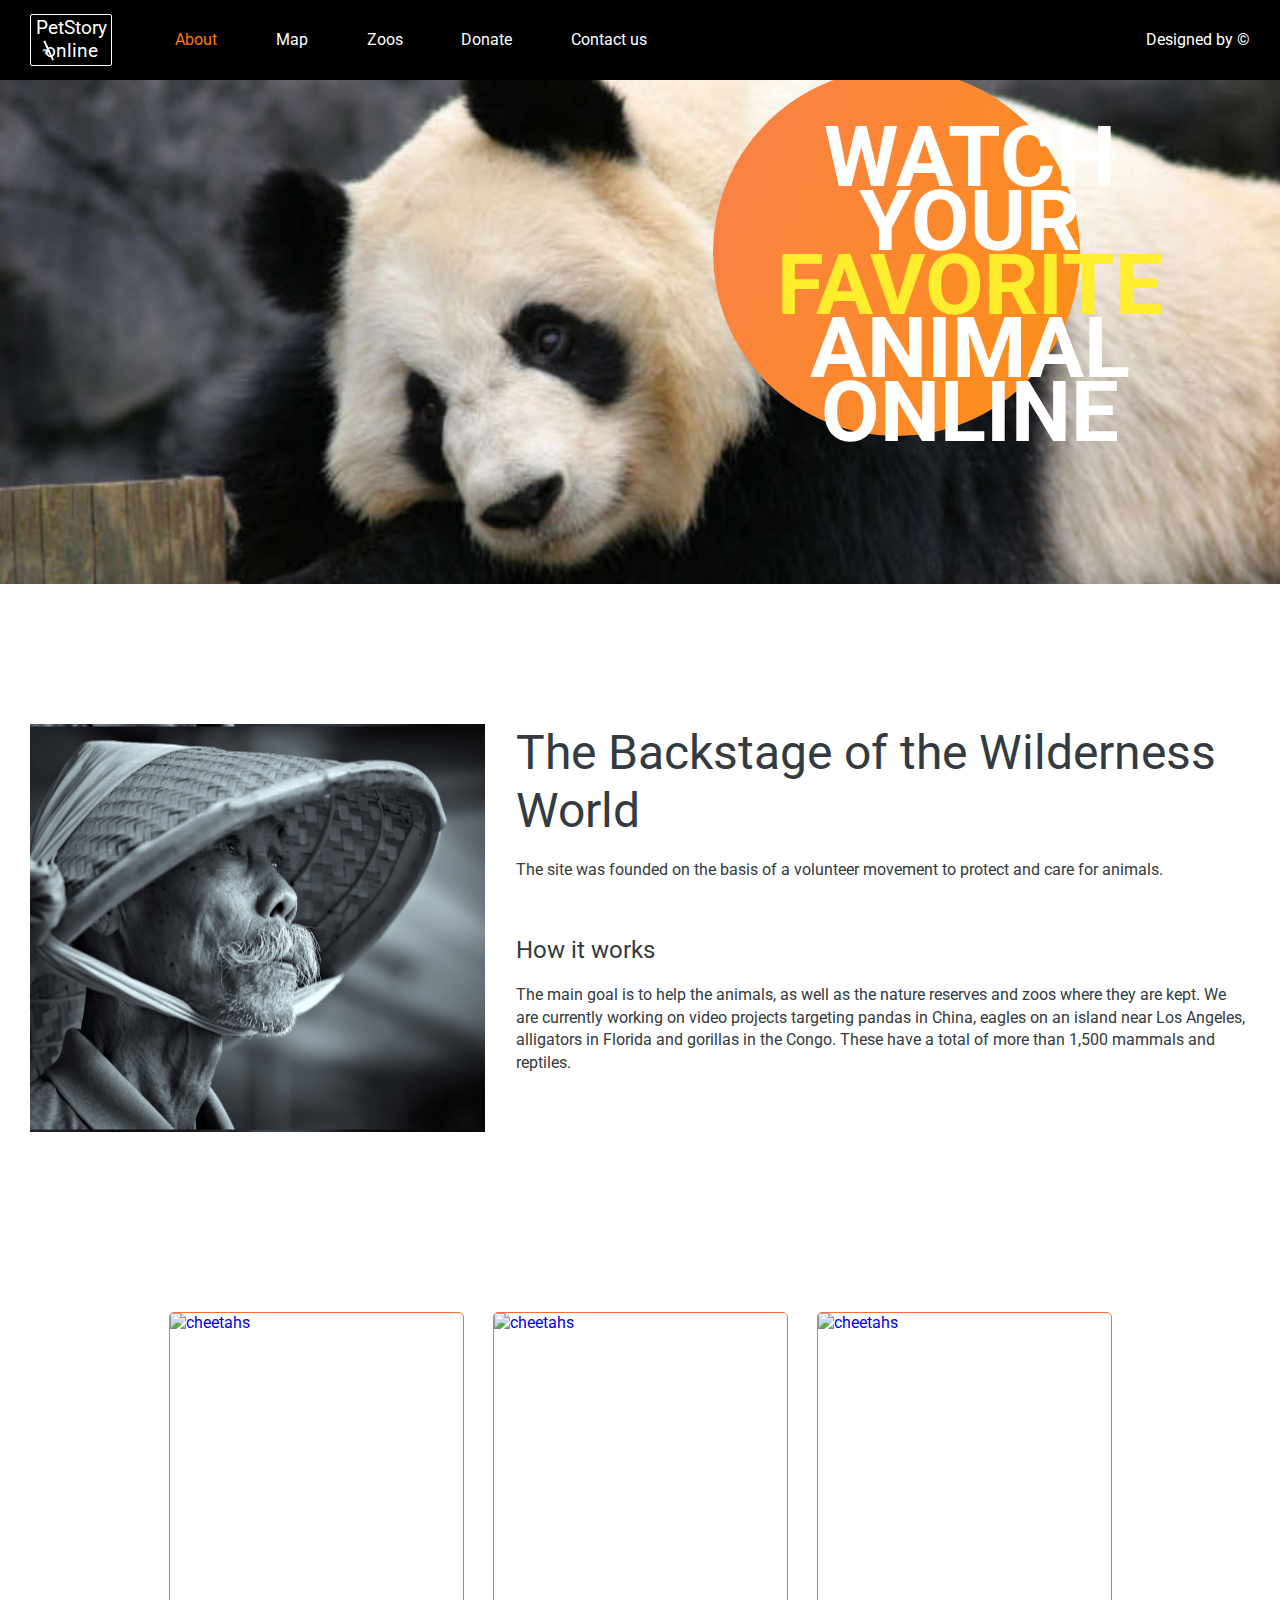
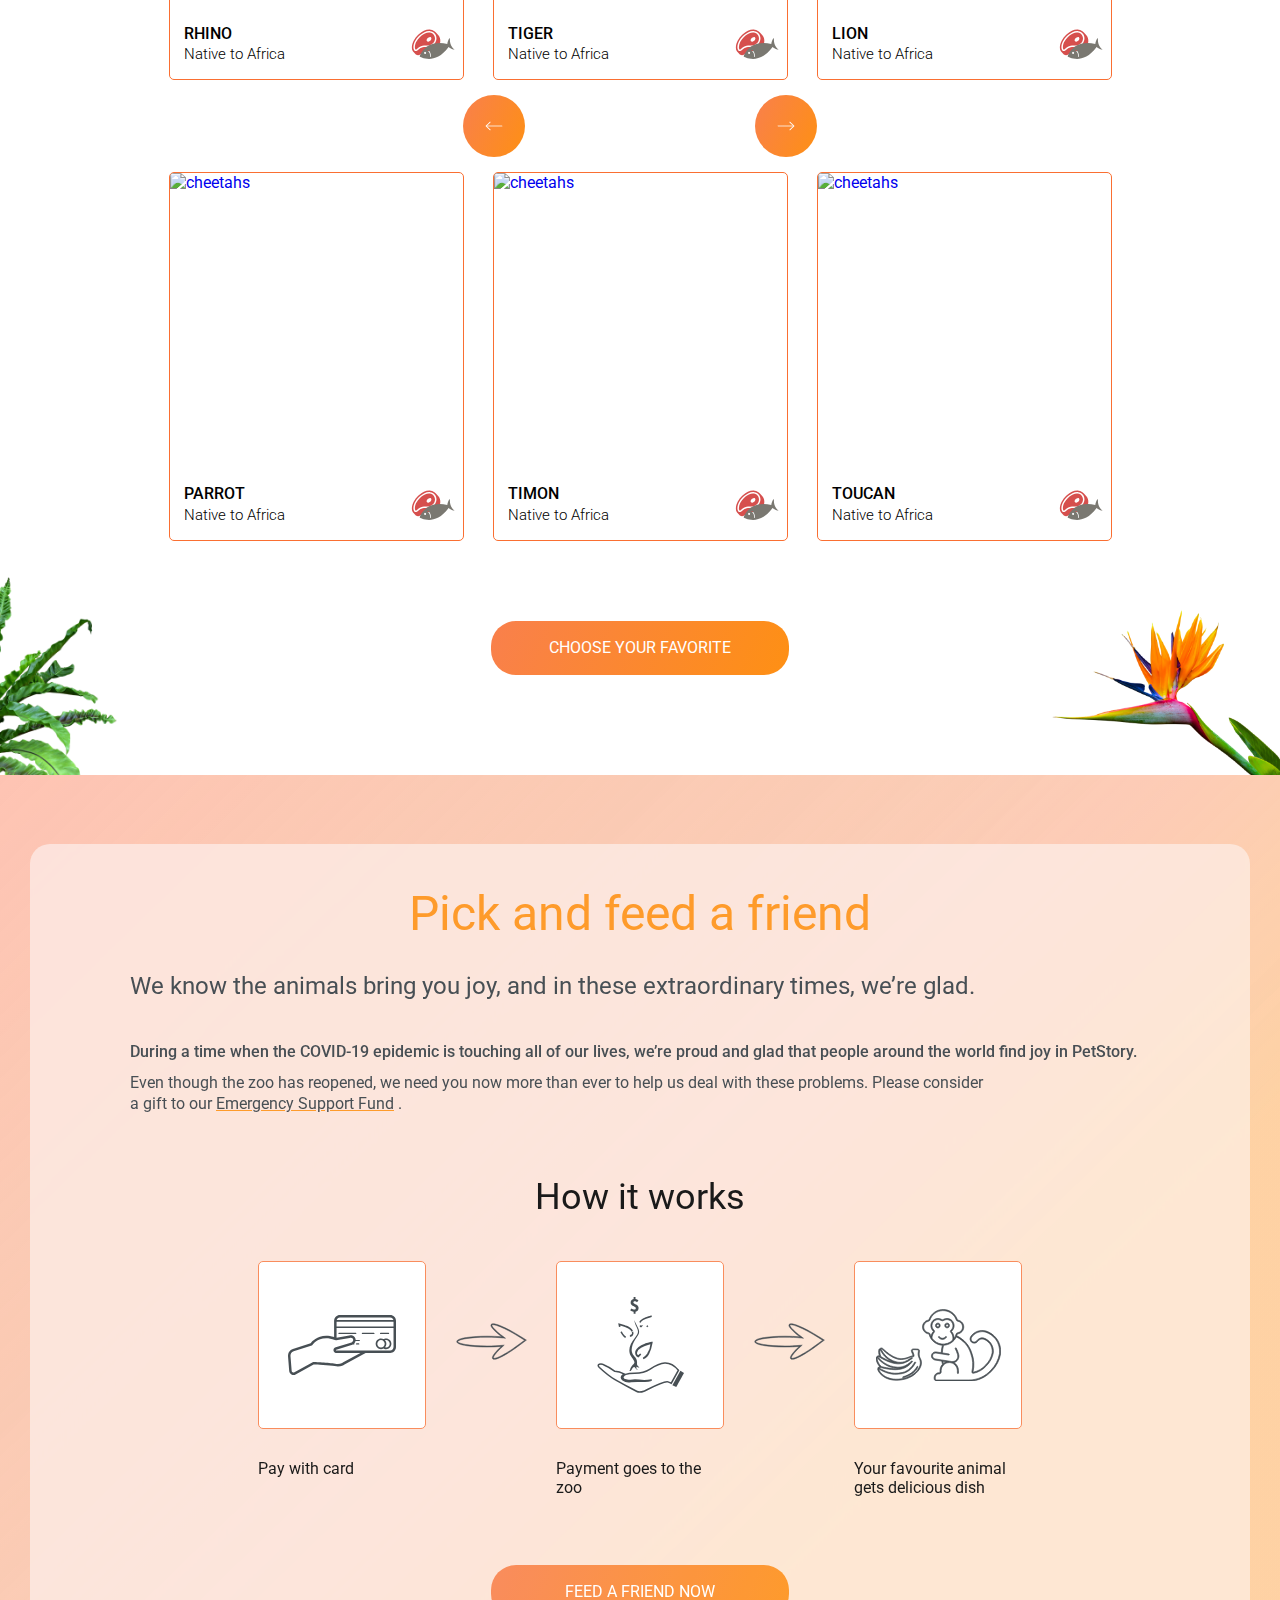
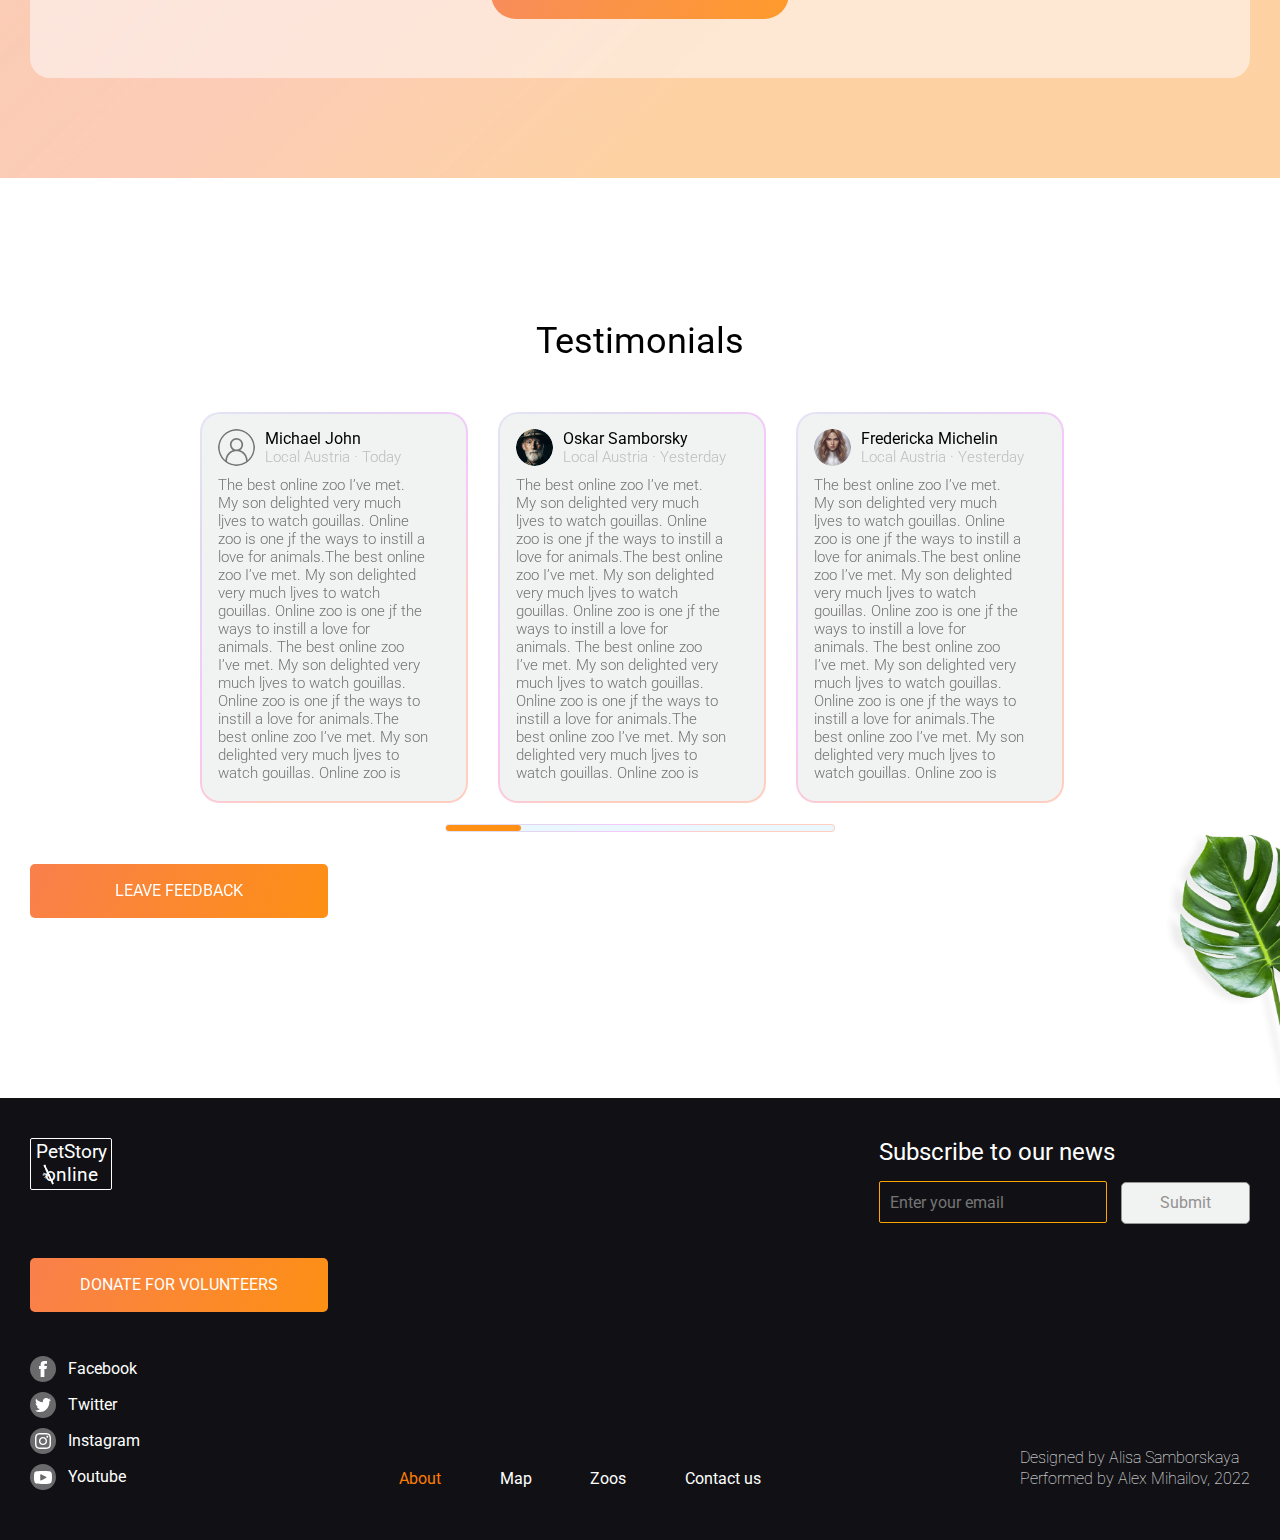
==== commit fe08b9a3: "refactor: remove credits" ====
--- a/pages/desktop_petstory/index.html
+++ b/pages/desktop_petstory/index.html
@@ -631,7 +631,7 @@
                 </div>
                 <div class="footer-credits">
                     <div>Designed by Alisa Samborskaya</div>
-                    <div>Alex Mihailov, RS School, 2022</div>
+                    <div>Performed by Alex Mihailov, 2022</div>
                 </div>
             </div>
         </div>
--- a/pages/desktop_petstory/style.css
+++ b/pages/desktop_petstory/style.css
@@ -7,34 +7,34 @@
 }
 .main-slide .btn {
   position: absolute;
+  top: 626px;
   left: calc(50% - 149px + 332px);
-  top: 626px;
 }
 
 .main-slide__ellips {
   position: absolute;
+  top: 92px;
+  left: calc(50% - 232.5px + 239.5px);
   width: 465px;
   height: 465px;
-  left: calc(50% - 232.5px + 239.5px);
-  top: 92px;
   border-radius: 50%;
   background: linear-gradient(113.96deg, #f9804b 1.49%, #fe9013 101.44%);
 }
 
 .main-slide__text {
   position: absolute;
+  top: 166px;
+  left: calc(50% - 250.155px + 330.15px);
   width: 500.31px;
   height: 400px;
-  left: calc(50% - 250.155px + 330.15px);
-  top: 166px;
+  color: #ffffff;
   font-family: "Roboto";
+  font-size: 106.496px;
   font-style: normal;
   font-weight: 700;
-  font-size: 106.496px;
   line-height: 75%;
   text-align: center;
   text-transform: uppercase;
-  color: #ffffff;
 }
 
 .text-decoration--yellow {
@@ -43,28 +43,28 @@
 
 .link--orange-underline {
   color: inherit;
+  -webkit-text-decoration-color: #fe9013;
+          text-decoration-color: #fe9013;
   -webkit-text-decoration-line: underline;
           text-decoration-line: underline;
-  -webkit-text-decoration-color: #fe9013;
-          text-decoration-color: #fe9013;
   cursor: pointer;
 }
 
 .slide-cards {
   position: relative;
-  display: flex;
-  flex-direction: column;
+  align-items: center;
   justify-content: center;
-  align-items: center;
-  background-color: white;
   padding-top: 140px;
   padding-bottom: 100px;
+  background-color: white;
+  display: flex;
+  flex-direction: column;
 }
 
 .slide-cards__bg-left-bottom {
   position: absolute;
+  bottom: 0;
   left: 0;
-  bottom: 0;
   width: 271px;
   height: 460px;
   background: no-repeat url(../../assets/images/palm_foto.png);
@@ -72,10 +72,10 @@
 
 .slide-cards__bg-right-top {
   position: absolute;
+  top: 0px;
+  right: 0px;
   width: 204px;
   height: 605px;
-  right: 0px;
-  top: 0px;
   background: no-repeat url(../../assets/images/flower_foto1.png);
   filter: drop-shadow(0px 4px 4px rgba(0, 0, 0, 0.25));
 }
@@ -97,28 +97,28 @@
 .slide-cards__image {
   width: 609px;
   height: 403px;
-  background: url("../../assets/images/bamboo-cap.png");
   -webkit-backdrop-filter: blur(2px);
           backdrop-filter: blur(2px);
+  background: url("../../assets/images/bamboo-cap.png");
 }
 
 .slide-cards__text-container {
+  box-sizing: border-box;
   flex: 1;
-  box-sizing: border-box;
   padding-left: 87px;
   color: #333b41;
 }
 .slide-cards__text-container p {
+  margin-top: 20px;
+  font-size: 16px;
   font-weight: 400;
-  font-size: 16px;
   line-height: 140%;
-  margin-top: 20px;
 }
 
 .slide-cards__title {
+  font-size: 48px;
   font-style: normal;
   font-weight: 400;
-  font-size: 48px;
   line-height: 120%;
 }
 
@@ -130,29 +130,29 @@
 }
 
 .cards-wrapper {
-  display: flex;
-  flex-direction: row;
+  align-items: center;
   justify-content: space-between;
-  align-items: center;
   width: 1322px;
   margin-top: 180px;
   margin-bottom: 80px;
+  display: flex;
+  flex-direction: row;
 }
 
 .cards-container {
+  display: grid;
   position: relative;
-  display: grid;
   grid-template-columns: 1fr 1fr 1fr;
   grid-template-rows: 1fr 1fr;
+  overflow: hidden;
   gap: 20px 30px;
-  overflow: hidden;
 }
 
 .cards-btn {
   width: 62px;
   height: 62px;
+  border: none;
   border-radius: 50%;
-  border: none;
   background-position: center;
   cursor: pointer;
 }
@@ -172,17 +172,16 @@
 }
 
 .card {
+  box-sizing: border-box;
   position: relative;
-  display: flex;
-  flex-direction: column;
   width: 366px;
-  height: 426px;
-  box-sizing: border-box;
   overflow: hidden;
   border: 1px solid #fa6f32;
   border-radius: 5px;
   text-decoration: none;
   transition: all 0.3s ease-in;
+  display: flex;
+  flex-direction: column;
 }
 .card:hover {
   background: rgba(0, 0, 0, 0.424);
@@ -192,7 +191,7 @@
   filter: brightness(0.7);
 }
 .card:hover .card-img {
-  transform: scale(1.1);
+  transform: scale(1.4);
 }
 .card:hover .card-text-box {
   transform: translateY(-350px);
@@ -206,13 +205,12 @@
 .card-img {
   width: 366px;
   height: 366px;
-  transition: all 0.3s ease-in;
   -o-object-fit: cover;
      object-fit: cover;
+  transition: all 0.3s ease-in;
 }
 
 .img-wrapper--overflow {
-  overflow: hidden;
   width: 366px;
   height: 366px;
 }
@@ -224,27 +222,27 @@
 }
 
 .card-title {
+  color: #000000;
+  font-size: 16px;
   font-weight: 500;
-  font-size: 16px;
   line-height: 140%;
   text-transform: uppercase;
+}
+
+.card-description {
   color: #000000;
-}
-
-.card-description {
+  font-size: 15px;
   font-weight: 300;
-  font-size: 15px;
   line-height: 120%;
-  color: #000000;
 }
 
 .card-food-img {
-  background-position: center;
   position: absolute;
   right: 8px;
   bottom: 16px;
   width: 48px;
   height: 38px;
+  background-position: center;
 }
 
 .card-food-img--banana {
@@ -256,67 +254,67 @@
 }
 
 .slide-friend {
-  display: flex;
-  flex-direction: column;
   align-items: center;
   background: linear-gradient(315.75deg, rgba(254, 210, 144, 0.7) 30.06%, #febdab 100.95%, rgba(254, 210, 144, 0.7) 106.36%), linear-gradient(315.75deg, rgba(254, 189, 171, 0.74) 30.06%, rgba(243, 169, 248, 0.66) 50.74%, #e0d8f0 80.49%, #eaf7fe 127.9%, #eaf7fe 149.54%), linear-gradient(315.75deg, rgba(254, 189, 171, 0.74) 30.06%, rgba(243, 169, 248, 0.66) 50.74%, #e0d8f0 80.49%, #eaf7fe 127.9%, #eaf7fe 149.54%);
   opacity: 0.9;
+  display: flex;
+  flex-direction: column;
 }
 
 .slide-friend__container {
-  display: flex;
-  flex-direction: column;
+  box-sizing: border-box;
   justify-content: center;
-  box-sizing: border-box;
   margin-top: 69px;
   margin-bottom: 100px;
   padding: 41px 100px 59px 100px;
-  background: rgba(253, 253, 255, 0.52);
+  border-radius: 20px;
   -webkit-backdrop-filter: blur(2px);
           backdrop-filter: blur(2px);
-  border-radius: 20px;
+  background: rgba(253, 253, 255, 0.52);
+  display: flex;
+  flex-direction: column;
 }
 .slide-friend__container .btn {
   margin-top: 60px;
+  margin-right: auto;
   margin-left: auto;
-  margin-right: auto;
 }
 
 .slide-friend__title {
+  color: #fe9013;
   font-family: "Roboto";
+  font-size: 48px;
   font-style: normal;
   font-weight: 400;
-  font-size: 48px;
   line-height: 120%;
   text-align: center;
-  color: #fe9013;
 }
 
 .slide-friend__subtitle {
   margin-top: 30px;
+  color: #333b41;
+  font-size: 24px;
   font-style: normal;
   font-weight: 400;
-  font-size: 24px;
   line-height: 29px;
-  color: #333b41;
 }
 
 .slide-friend__text--bold {
   margin-top: 40px;
+  color: #333b41;
+  font-size: 16px;
   font-style: normal;
   font-weight: 500;
-  font-size: 16px;
   line-height: 21px;
-  color: #333b41;
 }
 
 .slide-friend__text {
   margin-top: 10px;
+  color: #333b41;
+  font-size: 16px;
   font-style: normal;
   font-weight: 400;
-  font-size: 16px;
   line-height: 21px;
-  color: #333b41;
 }
 
 .slide-friend__h3 {
@@ -325,29 +323,29 @@
 }
 
 .how-container {
+  justify-content: center;
   display: flex;
   flex-direction: row;
-  justify-content: center;
 }
 
 .how-container__card {
-  display: flex;
-  flex-direction: column;
   justify-content: space-between;
   width: 168px;
   height: 244px;
+  display: flex;
+  flex-direction: column;
 }
 
 .how-container__card-image-wrapper {
-  display: flex;
+  box-sizing: border-box;
+  display: flex;
+  align-items: center;
   justify-content: center;
-  align-items: center;
-  box-sizing: border-box;
   width: 168px;
   height: 168px;
-  background: #ffffff;
   border: 1px solid #f9804b;
   border-radius: 5px;
+  background: #ffffff;
 }
 
 .how-container__card-text {
@@ -355,43 +353,43 @@
 }
 
 .how-container__arrow {
-  background: url("../../assets/icons/how-arrow.svg") no-repeat center;
   width: 130px;
   height: 160px;
+  background: url("../../assets/icons/how-arrow.svg") no-repeat center;
 }
 
 .how-container__arrow--small {
   display: none;
-  background: url("../../assets/icons/how-arrow-small.png") no-repeat center;
   width: 130px;
   height: 160px;
+  background: url("../../assets/icons/how-arrow-small.png") no-repeat center;
 }
 
 .how-container__card-image1 {
+  width: 108px;
   height: 108px;
+  background: url("../../assets/icons/how-hand-card.svg") no-repeat center;
+}
+
+.how-container__card-image2 {
   width: 108px;
-  background: url("../../assets/icons/how-hand-card.svg") no-repeat center;
-}
-
-.how-container__card-image2 {
   height: 108px;
-  width: 108px;
   background: url("../../assets/icons/how-hand-payment.svg") no-repeat center;
 }
 
 .how-container__card-image3 {
+  width: 125px;
   height: 72px;
-  width: 125px;
   background: url("../../assets/icons/how-monkey.svg") no-repeat center;
 }
 
 .slide-testimonials {
   position: relative;
-  display: flex;
-  flex-direction: column;
   align-items: center;
   padding-top: 140px;
   padding-bottom: 180px;
+  display: flex;
+  flex-direction: column;
 }
 .slide-testimonials h3 {
   margin-bottom: 47px;
@@ -405,59 +403,59 @@
 }
 
 .testimonials-cards-container {
-  display: flex;
-  flex-direction: row;
   width: 1162px;
+  margin: 0 auto;
   padding-bottom: 21px;
-  margin: 0 auto;
+  transition: all 0.3s ease-in 0s;
   scrollbar-color: linear-gradient(113.96deg, #f9804b 1.49%, #fe9013 101.44%);
-  transition: all 0.3s ease-in 0s;
   scrollbar-width: thin;
   scrollbar-color: orange;
+  display: flex;
+  flex-direction: row;
 }
 .testimonials-cards-container .testimonials-card__wrapper + .testimonials-card__wrapper {
   margin-left: 30px;
 }
 .testimonials-cards-container:-webkit-scrollbar-thumb {
+  border-radius: 5px;
   background-color: orange;
+}
+.testimonials-cards-container::-webkit-scrollbar {
+  width: 599px;
+  height: 8px;
+  margin: 0 280px;
+  border: 1px solid #e0d8f0;
   border-radius: 5px;
-}
-.testimonials-cards-container::-webkit-scrollbar {
-  margin: 0 280px;
-  height: 8px;
-  width: 599px;
   background-color: #f5f7f6;
-  border-radius: 5px;
-  border: 1px solid #e0d8f0;
 }
 .testimonials-cards-container::-webkit-scrollbar-track {
   background-color: transparent;
 }
 .testimonials-cards-container::-webkit-scrollbar-thumb {
   width: 116px;
+  border-radius: 5px;
   background-color: orange;
-  border-radius: 5px;
 }
 
 .testimonials-card__wrapper {
   box-sizing: border-box;
+  width: 268px;
   min-width: 268px;
+  height: 391px;
+  overflow: hidden;
+  border: 2px solid transparent;
+  border-radius: 20px;
+  background: linear-gradient(315.75deg, rgba(254, 189, 171, 0.74) 30.06%, rgba(243, 169, 248, 0.66) 50.74%, #e0d8f0 80.49%, #eaf7fe 127.9%, #eaf7fe 149.54%) border-box;
+  cursor: pointer;
+  -webkit-mask-composite: xor;
+  mask-composite: exclude;
+}
+
+.testimonials-card__card {
+  box-sizing: border-box;
   width: 268px;
   height: 391px;
-  overflow: hidden;
-  border-radius: 20px;
-  border: 2px solid transparent;
-  background: linear-gradient(315.75deg, rgba(254, 189, 171, 0.74) 30.06%, rgba(243, 169, 248, 0.66) 50.74%, #e0d8f0 80.49%, #eaf7fe 127.9%, #eaf7fe 149.54%) border-box;
-  -webkit-mask-composite: xor;
-  mask-composite: exclude;
-  cursor: pointer;
-}
-
-.testimonials-card__card {
-  box-sizing: border-box;
   padding: 15px 15px 19px 16px;
-  width: 268px;
-  height: 391px;
   background: #f1f3f2;
 }
 
@@ -467,50 +465,50 @@
 }
 
 .testimonials-card__header-userpic {
+  width: 37px;
   height: 37px;
-  width: 37px;
   border-radius: 50%;
 }
 
 .testimonials-card__header-infoblock {
+  margin-left: 10px;
   display: flex;
   flex-direction: column;
-  margin-left: 10px;
 }
 
 .testimonials-card__header-name {
   font-size: 16px;
   font-weight: 400;
+  letter-spacing: 0em;
   line-height: 19px;
-  letter-spacing: 0em;
   text-align: left;
 }
 
 .testimonials-card__header-details {
+  color: #bdbdbd;
   font-size: 15px;
   font-weight: 300;
+  letter-spacing: 0em;
   line-height: 18px;
-  letter-spacing: 0em;
   text-align: left;
-  color: #bdbdbd;
 }
 
 .testimonials-card__text {
+  box-sizing: border-box;
   height: 307px;
-  box-sizing: border-box;
   margin-top: 10px;
+  overflow: hidden;
+  color: #767474;
+  font-size: 15px;
   font-style: normal;
   font-weight: 300;
-  font-size: 15px;
   line-height: 120%;
-  overflow: hidden;
-  color: #767474;
 }
 
 .testimonials-scroll {
+  width: 599px;
+  height: 8px;
   margin: 21px auto 31px auto;
-  height: 8px;
-  width: 599px;
   background: url("../../assets/elements/line_scrol.png") no-repeat center;
 }
 
@@ -524,44 +522,38 @@
 }
 
 .range-container {
-  display: flex;
+  box-sizing: border-box;
+  display: flex;
+  width: 390px;
+  height: 8px;
   margin: 0 auto;
   border: 0.5px solid transparent;
+  border-radius: 5px;
   background: linear-gradient(315.75deg, rgba(254, 189, 171, 0.74) 30.06%, rgba(243, 169, 248, 0.66) 50.74%, #e0d8f0 80.49%, #eaf7fe 127.9%, #eaf7fe 149.54%) border-box;
   -webkit-mask-composite: xor;
-  width: 390px;
-  border-radius: 5px;
-  height: 8px;
+}
+
+.range-slider {
   box-sizing: border-box;
-}
-
-.range-slider {
-  margin: 0 auto;
-  -webkit-appearance: none !important;
   width: 390px;
   height: 6px;
+  margin: 0 auto;
+  border-radius: 5px;
+  outline: none;
   background: #eaf7fe;
-  /* border: 0.5px solid rgba(254, 189, 171, 0.7411764706); */
-  outline: none;
-  border-radius: 5px;
-  box-sizing: border-box;
+  -webkit-appearance: none !important;
 }
 
 .range-slider::-webkit-slider-thumb {
-  -webkit-appearance: none !important;
   width: 75px;
   height: 6px;
+  border-radius: 5px;
   background: #fe9013;
-  border-radius: 5px;
   cursor: pointer;
+  -webkit-appearance: none !important;
 }
 
 /* small desktop */
-@media screen and (min-width: 1381px) {
-  .cards-container {
-    height: 880px;
-  }
-}
 @media screen and (min-width: 1381px) and (max-width: 1599px) {
   body {
     min-width: unset;
@@ -599,32 +591,29 @@
   .cards-wrapper .container {
     width: 943px !important;
   }
-  .cards-container {
-    height: 800px;
-  }
   .main-slide {
     height: 584px;
   }
   .main-slide .main-slide__ellips {
+    top: 69px;
+    right: 200px;
+    left: auto;
     width: 367px;
     height: 367px;
-    left: auto;
-    top: 69px;
-    right: 200px;
   }
   .main-slide .main-slide__text {
-    font-weight: 700;
-    font-size: 85px;
-    line-height: 75%;
-    left: auto;
     top: 126px;
     right: 60px;
+    left: auto;
+    font-size: 85px;
+    font-weight: 700;
+    line-height: 75%;
   }
   .main-slide .main-slide .btn {
+    top: auto;
+    right: 170px;
+    bottom: 40px;
     left: auto;
-    top: auto;
-    bottom: 40px;
-    right: 170px;
   }
   .slide-cards .cards-wrapper {
     position: relative;
@@ -650,7 +639,6 @@
   }
   .slide-cards .card {
     width: 295px;
-    height: 354px;
   }
   .slide-cards .card:hover .card-text-box {
     transform: translateY(-90px);
@@ -658,18 +646,18 @@
   .slide-cards .card-img,
 .slide-cards .img-wrapper--overflow {
     width: 100%;
+    height: 294px;
     -o-object-fit: cover;
        object-fit: cover;
-    height: 294px;
   }
   .slide-cards .cards-btn {
+    z-index: 2;
+    position: absolute;
     top: 50%;
-    position: absolute;
-    z-index: 2;
   }
   .slide-cards .cards-btn--left {
+    left: 38%;
     transform: translate(-50%, -50%);
-    left: 38%;
   }
   .slide-cards .cards-btn--right {
     right: 38%;
@@ -690,8 +678,8 @@
     background-size: contain;
   }
   .slide-testimonials .testimonials-cards-container {
+    width: 881px;
     margin: 0 auto;
-    width: 881px;
   }
   .slide-testimonials .testimonials-wrapper {
     width: 881px;
@@ -729,40 +717,40 @@
     background-position-y: -66px;
   }
   .main-slide .main-slide__ellips {
+    top: 50px;
+    right: 70px;
+    left: auto;
     width: 237.6px;
     height: 237.6px;
+  }
+  .main-slide .main-slide__text {
+    top: 88px;
+    right: 34px;
     left: auto;
-    top: 50px;
-    right: 70px;
-  }
-  .main-slide .main-slide__text {
     width: 255px;
     height: auto;
+    font-size: 54.2894px;
     font-weight: 700;
-    font-size: 54.2894px;
     line-height: 75%;
-    left: auto;
-    top: 88px;
-    right: 34px;
   }
   .main-slide .btn {
-    left: 20px;
     top: auto;
     bottom: 40px;
+    left: 20px;
   }
   .slide-cards {
     padding-top: 60px;
   }
   .slide-cards > .container {
+    width: 495px;
     margin-left: 0;
-    width: 495px;
   }
   .slide-cards .slide-cards__image {
     display: none;
   }
   .slide-cards .cards-wrapper {
-    width: 100%;
     position: relative;
+    width: 100%;
   }
   .slide-cards .slide-cards__text-container {
     padding-left: 31px;
@@ -773,19 +761,19 @@
     background-position: center;
   }
   .slide-cards .slide-cards__bg-right-top {
-    background-size: contain;
     display: block;
     width: 158px;
     height: 476px;
+    background-size: contain;
   }
   .slide-cards .cards-container {
-    margin: 0 auto;
-    width: 600px;
     position: relative;
     grid-template-columns: 1fr 1fr;
+    width: 600px;
+    height: 800px;
+    margin: 0 auto;
+    overflow: hidden;
     gap: 92px 29px;
-    height: 800px;
-    overflow: hidden;
   }
   .slide-cards .card {
     width: 285px;
@@ -804,29 +792,29 @@
     font-size: 11.7px;
   }
   .slide-cards .card .card-food-img {
-    background-size: contain;
     width: 24px;
     height: 27px;
+    background-size: contain;
   }
   .slide-cards .card-img,
 .slide-cards .img-wrapper--overflow {
     width: 100%;
+    height: 285px;
     -o-object-fit: cover;
        object-fit: cover;
-    height: 294px;
   }
   .slide-cards .cards-btn {
+    z-index: 1;
+    position: absolute;
     top: 47%;
-    position: absolute;
-    z-index: 1;
   }
   .slide-cards .cards-btn--left {
+    left: 37%;
     transform: translate(0, -50%);
-    left: 37%;
   }
   .slide-cards .cards-btn--right {
+    right: 37%;
     transform: translate(0%, -50%);
-    right: 37%;
   }
   .slide-cards .slide-cards .card-img,
 .slide-cards .slide-cards .img-wrapper--overflow {
@@ -852,10 +840,10 @@
     font-size: 42px;
   }
   .slide-friend .slide-friend__container {
-    padding: 10px 20px 60px 20px;
     width: 100%;
     margin-top: 20px;
     margin-bottom: 20px;
+    padding: 10px 20px 60px 20px;
   }
   .slide-friend .how-container__arrow {
     display: none;
@@ -864,11 +852,11 @@
     position: relative;
   }
   .slide-friend .how-container__arrow--small {
+    display: block;
+    z-index: 2;
     position: absolute;
     top: -81px;
     left: 115px;
-    display: block;
-    z-index: 2;
   }
   .slide-testimonials {
     padding: 60px 20px 80px 20px;
@@ -887,10 +875,10 @@
     display: none;
   }
   .slide-testimonials .testimonials-cards-container {
-    width: 100%;
+    flex-direction: column;
+    width: 100%;
+    height: 357px;
     margin: 0 auto;
-    height: 357px;
-    flex-direction: column;
   }
   .slide-testimonials .testimonials-cards-container .testimonials-card__wrapper {
     display: none;
@@ -900,8 +888,8 @@
     display: block;
   }
   .slide-testimonials .testimonials-cards-container .testimonials-card__wrapper + .testimonials-card__wrapper {
+    margin-top: 15px;
     margin-left: 0px;
-    margin-top: 15px;
   }
   .slide-testimonials .testimonials-card__wrapper,
 .slide-testimonials .testimonials-card__card {
@@ -909,14 +897,14 @@
     height: 109px;
   }
   .slide-testimonials .testimonials-card__text {
+    height: 37px;
     padding-bottom: 10px;
-    height: 37px;
     overflow: hidden;
   }
   .slide-testimonials .slide-testimonials__bg-right-bottom {
+    bottom: -28px;
     width: 94px;
     height: 153px;
-    bottom: -28px;
     background-position: right;
     background-size: contain;
   }
@@ -960,20 +948,20 @@
     padding-top: 34px;
   }
   .main-slide .main-slide__ellips {
+    top: 55px;
+    left: calc(50% - 59.545px + 63.45px);
     width: 119.09px;
     height: 119.09px;
-    top: 55px;
-    left: calc(50% - 59.545px + 63.45px);
   }
   .main-slide .main-slide__text {
     position: absolute;
+    top: 74px;
+    left: calc(50% - 59.545px + 66.45px);
     width: 157px;
     height: auto;
+    font-size: 28px;
     font-weight: 700;
-    font-size: 28px;
     line-height: 75%;
-    left: calc(50% - 59.545px + 66.45px);
-    top: 74px;
   }
   .main-slide .btn {
     z-index: 1;
@@ -987,9 +975,9 @@
   }
   .slide-cards > .container {
     box-sizing: border-box;
+    width: 100%;
+    margin-left: 0;
     padding: 0 10px;
-    margin-left: 0;
-    width: 100%;
   }
   .slide-cards .slide-cards__title {
     font-size: 24px;
@@ -1014,21 +1002,20 @@
   }
   .slide-cards .slide-cards__bg-right-top {
     display: block;
-    background-size: cover;
+    top: 50px;
     width: 30px;
     height: 217px;
-    top: 50px;
+    background-size: cover;
   }
   .slide-cards .cards-container {
     position: relative;
     grid-template-columns: 1fr;
-    gap: 20px;
     height: 1490px;
     overflow: hidden;
+    gap: 20px;
   }
   .slide-cards .card {
     width: 277px;
-    height: 354px;
     margin: 0 auto;
   }
   .slide-cards .card:hover .card-text-box {
@@ -1037,9 +1024,9 @@
   .slide-cards .card-img,
 .slide-cards .img-wrapper--overflow {
     width: 100%;
+    height: 294px;
     -o-object-fit: cover;
        object-fit: cover;
-    height: 294px;
   }
   .slide-cards .cards-btn {
     display: none;
@@ -1069,21 +1056,22 @@
     font-size: 24px;
   }
   .slide-friend .slide-friend__subtitle {
+    margin-top: 10px;
     font-size: 18px;
-    margin-top: 10px;
-  }
-  .slide-friend .slide-friend__text--bold, .slide-friend .slide-friend__text {
+  }
+  .slide-friend .slide-friend__text--bold,
+.slide-friend .slide-friend__text {
     display: none;
   }
   .slide-friend .slide-friend__h3 {
+    margin: 20px 0;
     font-size: 24px;
-    margin: 20px 0;
   }
   .slide-friend .slide-friend__container {
-    padding: 10px 20px 60px 20px;
     width: 100%;
     margin-top: 20px;
     margin-bottom: 20px;
+    padding: 10px 20px 60px 20px;
   }
   .slide-friend .how-container__arrow {
     display: none;
@@ -1092,14 +1080,14 @@
     position: relative;
   }
   .slide-friend .how-container__arrow--small {
+    display: block;
+    z-index: 2;
     position: absolute;
     top: 173px;
     left: 139px;
-    display: block;
-    z-index: 2;
-    transform: rotate(82deg);
     width: 87px;
     height: 71px;
+    transform: rotate(82deg);
   }
   .slide-testimonials {
     padding: 30px 10px 90px 10px;
@@ -1114,10 +1102,10 @@
     width: calc(100% - 20px);
   }
   .slide-testimonials .testimonials-cards-container {
-    width: 100%;
+    flex-direction: column;
+    width: 100%;
+    height: 357px;
     margin: 0 auto;
-    height: 357px;
-    flex-direction: column;
     padding-bottom: 0;
   }
   .slide-testimonials .testimonials-cards-container ~ .range-container {
@@ -1131,8 +1119,8 @@
     display: block;
   }
   .slide-testimonials .testimonials-cards-container .testimonials-card__wrapper + .testimonials-card__wrapper {
+    margin-top: 15px;
     margin-left: 0px;
-    margin-top: 15px;
   }
   .slide-testimonials .testimonials-card__wrapper,
 .slide-testimonials .testimonials-card__card {
@@ -1140,14 +1128,14 @@
     height: 109px;
   }
   .slide-testimonials .testimonials-card__text {
+    height: 37px;
     padding-bottom: 10px;
-    height: 37px;
     overflow: hidden;
   }
   .slide-testimonials .slide-testimonials__bg-right-bottom {
+    bottom: -28px;
     width: 73px;
     height: 113px;
-    bottom: -28px;
     background-position: right;
     background-size: contain;
   }
